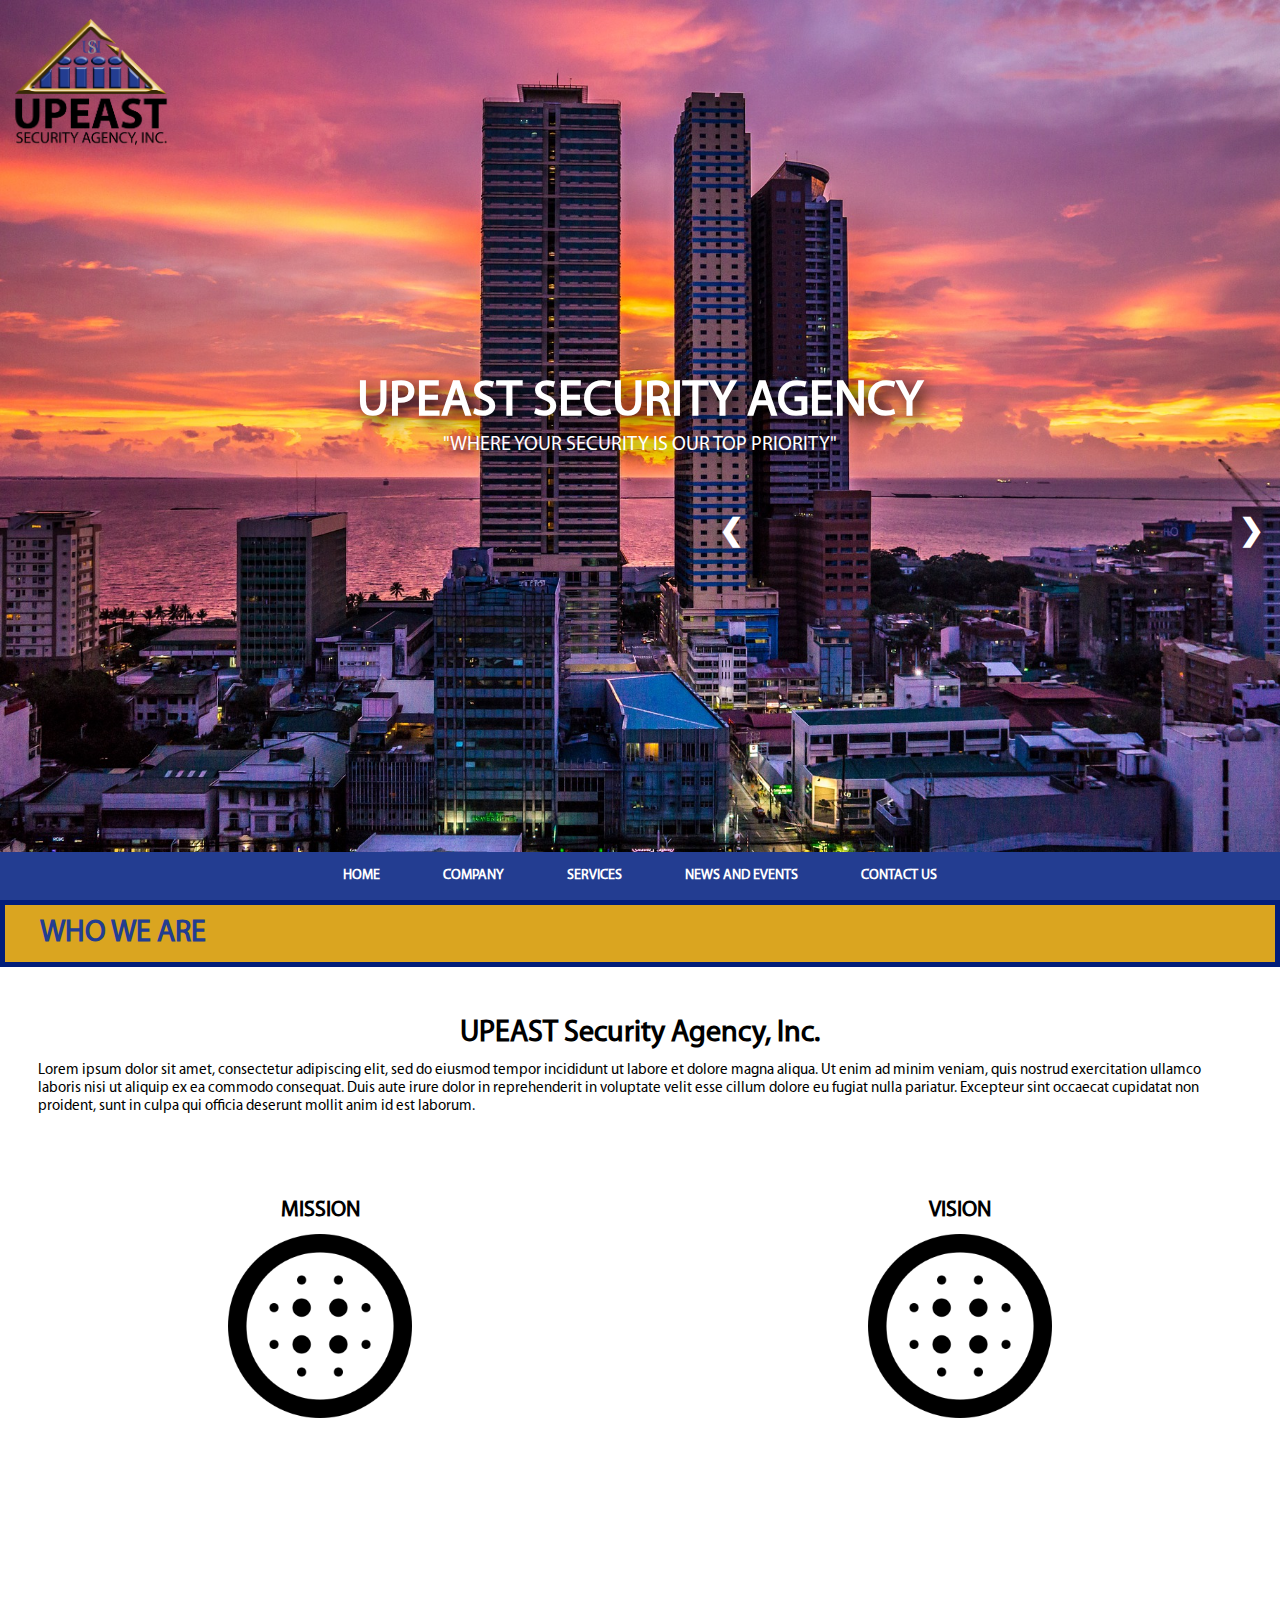
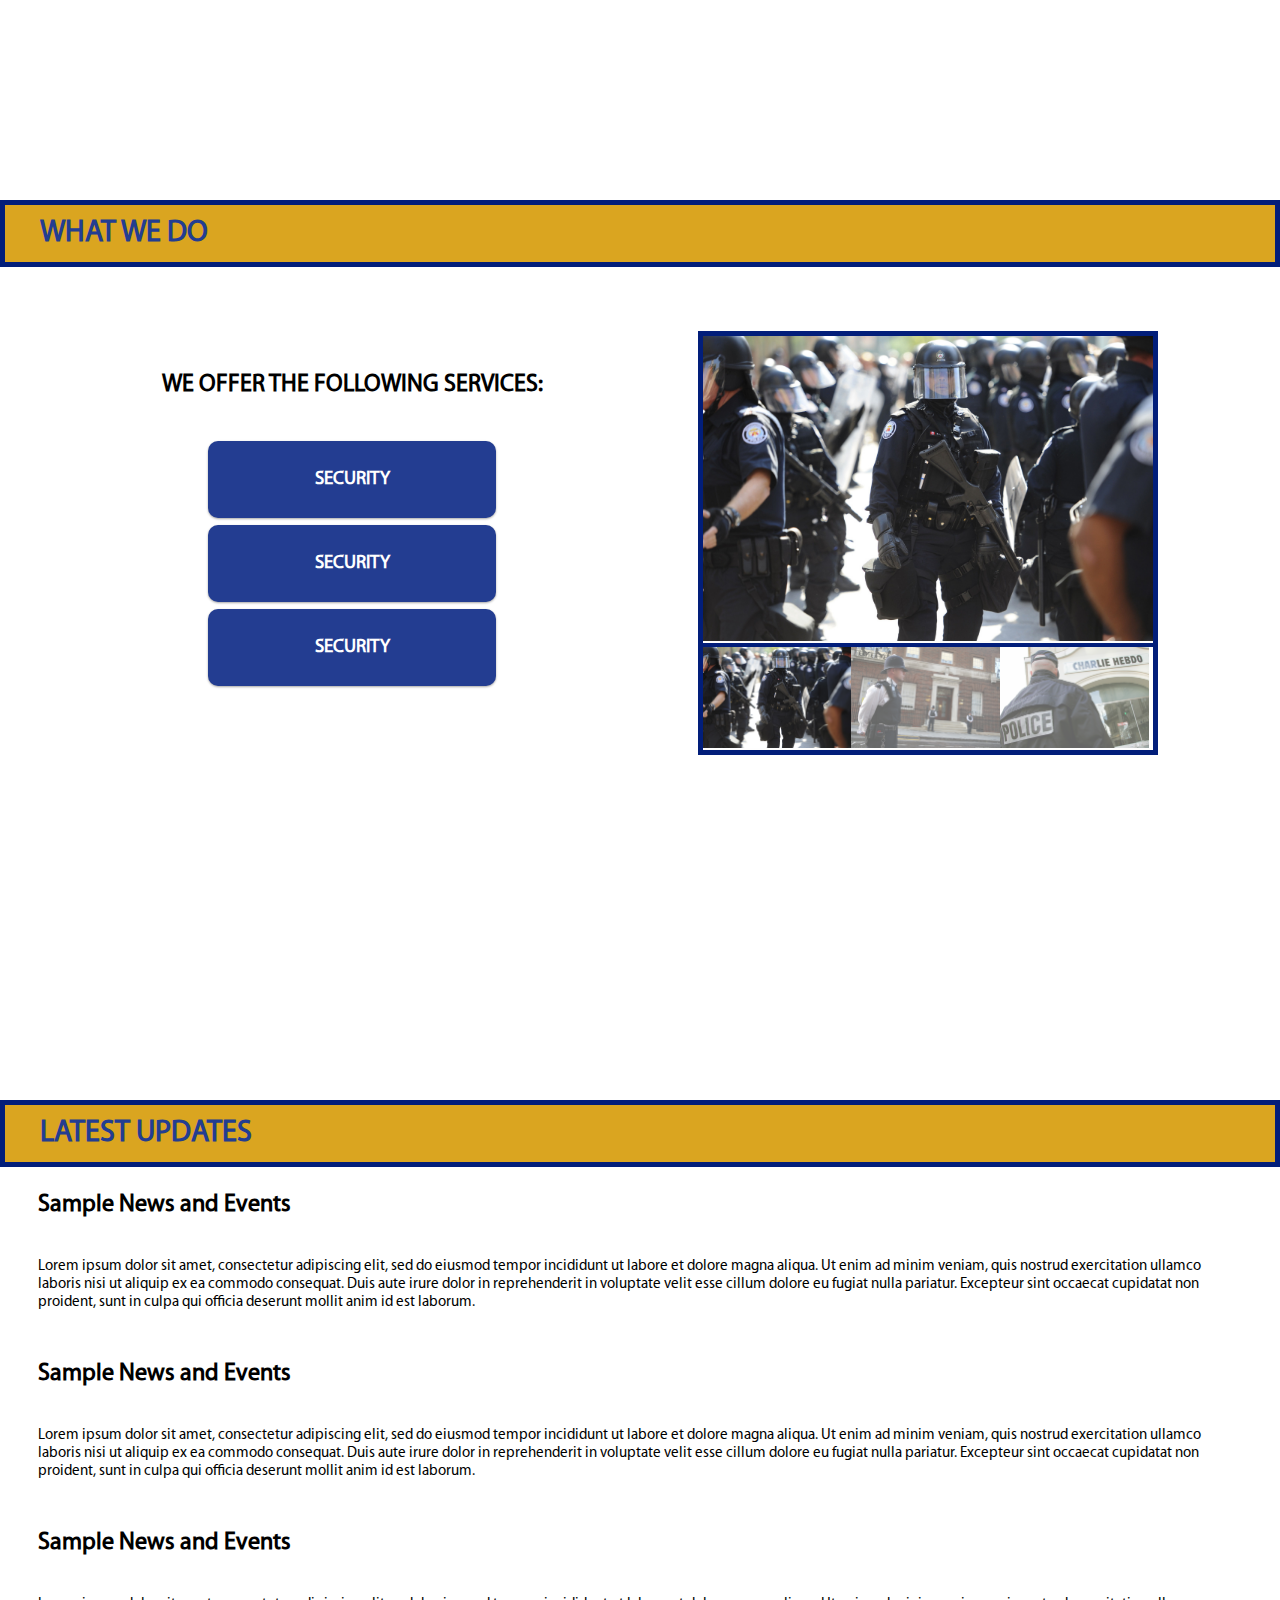
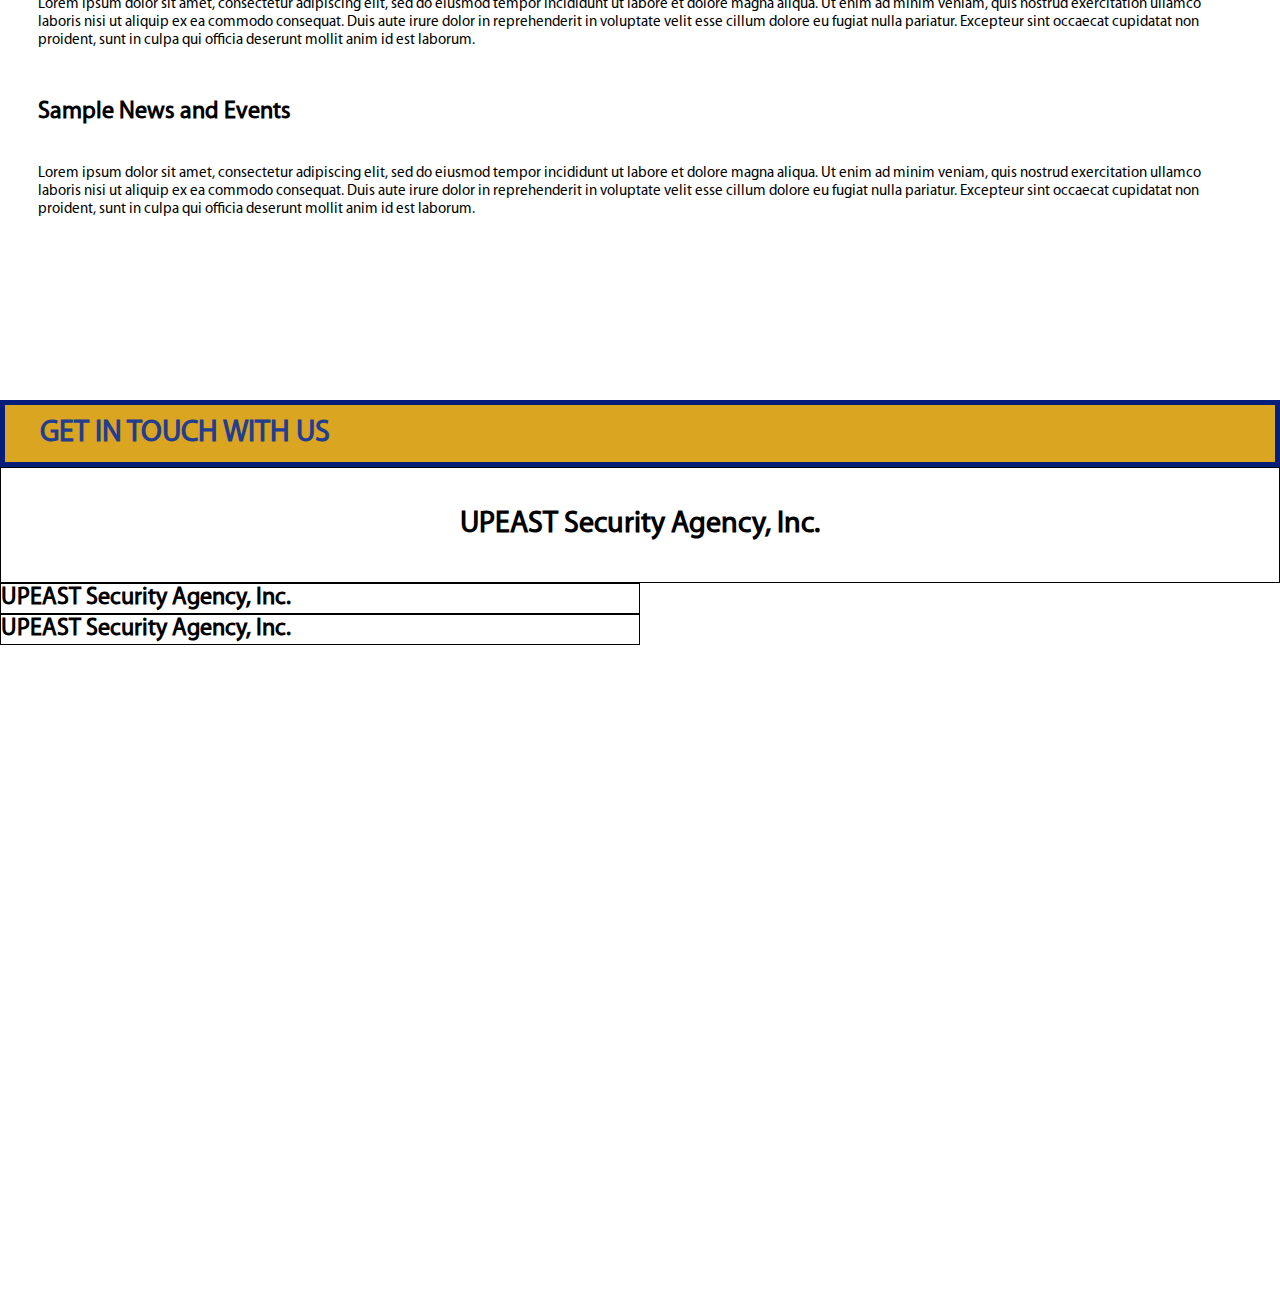
==== index.html @ 03fa0def "Latest" ====
<!DOCTYPE html>

<html>
	<meta charset="utf-8">
	<meta name="viewport" content="width=device-width, initial-scale=1.0">
<head>
	<title>UpEast Website</title>
	<link rel="icon"  type="image/png" href="images/UPEAST/UPEAST LOGO vertical copy2.png" />
  <!-- Header Style CSS -->
	<link rel="stylesheet" type="text/css" href="css/basic.css" />
	<!-- Company Style CSS -->
	<link rel="stylesheet" type="text/css" href="css/company.css" />
	<!-- Services Style CSS -->
	<link rel="stylesheet" type="text/css" href="css/services.css" />
	<!-- News and Events Style CSS -->
	<link rel="stylesheet" type="text/css" href="css/newsandevents.css" />
	<!-- Contact Us Style CSS -->
	<link rel="stylesheet" type="text/css" href="css/contact-us.css" />

	<script src="js/jquery-3.1.1.min.js"></script>


	<!--
	<script src="js/slideshow.js"></script>
	-->
</head>
<body onLoad="showSlides(slideIndex);">
	<!-- Parallax Header -->
	<div id="top-home" class="row parallax-container">
	  <div class="parallax-container" style="background-image: url('images/building_parallax6.jpg')">
			<header class="col-12 header-logo">
				<a><img src="images/UPEAST/UPEAST LOGO vertical copy2.png" /></a>
				<div class="row header-logo">

					<div class="row header-logo">
						<div class="col-12 header-caption">
							<h2>UPEAST Security Agency</h2>
							<p style="text-align">"Where your security is our TOP priority"</p>
						</div>
					</div>
				</div>
			</header>
		</div>
	</div>
	<!-- End of Parallax Header -->

		<!--Bottom Navigation Bar -->
		<nav id="nav_bar" class="bottom-nav">
			<ul class="topnav" id="myTopnav">
				<li><a id="home" class="tablinks"><b>HOME</b></a></li>
				<li><a id="aboutus" class="tablinks"><b>COMPANY</b></a></li>
				<li><a id="services" class="tablinks"><b>SERVICES</b></a></li>
				<li><a id="news_event" class="tablinks"><b>NEWS AND EVENTS</b></a></li>
				<li><a id="contact_us" class="tablinks"><b>CONTACT US</b></a></li>
				<li class="icon">
					<a href="javascript:void(0);" style="font-size:15px;" onclick="myFunction()">☰</a>
				</li>
			</ul>
		</nav>
		<!-- End of bottom Navigation Bar -->

	<div id="our-company" class="row company" >
		<div id="heading-company" class="col-12 heading-company">
			<h1>WHO WE ARE</h1>
		</div>

		<div class="row">
			<div  class="col-12 body-company">
				<h1 id="headerDiv">UPEAST Security Agency, Inc.</h1>
				<p style="text-align: left">
				Lorem ipsum dolor sit amet, consectetur adipiscing elit, sed do eiusmod tempor incididunt ut labore et dolore magna aliqua.
				Ut enim ad minim veniam, quis nostrud exercitation ullamco laboris nisi ut aliquip ex ea commodo consequat.
				Duis aute irure dolor in reprehenderit in voluptate velit esse cillum dolore eu fugiat nulla pariatur.
				Excepteur sint occaecat cupidatat non proident, sunt in culpa qui officia deserunt mollit anim id est laborum.
				</p>
        <br>
			</div>
		</div>

    <div class="row mv">
      <div class="col-6 mission">
        <h1>MISSION</h1>
  			<img id="myBtn" src="images/mv.png" onclick="openMissionModal()"/>
      </div>

      <div class="col-6 vision">
        <h1>VISION</h1>
  			<img id="myBtn" class="mv-hover" src="images/mv.png" onclick="openVisionModal()"/>
      </div>



      <!-- The Mission Modal -->
      <div id="myMissionModal" class="modal">
        <!-- Mission Modal content -->
        <div class="modal-content">
          <div id="modal-header" class="modal-header">
            <span class="close" onclick="closeModal()">&times;</span>
            <h2>Company Mission</h2>
          </div>
          <div class="modal-body" style="padding: 5%;">
            <p>
							Lorem ipsum dolor sit amet, consectetur adipiscing elit, sed do eiusmod tempor incididunt ut labore et dolore magna aliqua.
							Ut enim ad minim veniam, quis nostrud exercitation ullamco laboris nisi ut aliquip ex ea commodo consequat.
							Duis aute irure dolor in reprehenderit in voluptate velit esse cillum dolore eu fugiat nulla pariatur.
							Excepteur sint occaecat cupidatat non proident, sunt in culpa qui officia deserunt mollit anim id est laborum.
						</p>
          </div>
        </div>
      </div>

			<!-- The Vision Modal -->
      <div id="myVisionModal" class="modal">
        <!-- Vision Modal content -->
        <div class="modal-content">
          <div class="modal-header">
            <span class="close" onclick="closeModal()">&times;</span>
            <h2>Company Vision</h2>
          </div>
          <div class="modal-body" style="padding: 5%;">
            <p>
							Lorem ipsum dolor sit amet, consectetur adipiscing elit, sed do eiusmod tempor incididunt ut labore et dolore magna aliqua.
							Ut enim ad minim veniam, quis nostrud exercitation ullamco laboris nisi ut aliquip ex ea commodo consequat.
							Duis aute irure dolor in reprehenderit in voluptate velit esse cillum dolore eu fugiat nulla pariatur.
							Excepteur sint occaecat cupidatat non proident, sunt in culpa qui officia deserunt mollit anim id est laborum.
						</p>
          </div>
        </div>
      </div>
	  </div>
  </div>

	<!-- Start of Services -->
	<div id="our-services" class="row services" >
		<div id="heading-services" class="col-12 heading-services">
			<h1>WHAT WE DO</h1>
		</div>

		<div id="slideshow" class="row body-services">
			<div class="col-6 list-services">
				<h2 id="servicesDiv">WE OFFER THE FOLLOWING SERVICES:</h2>
				<ul>
			    <li><h3>SECURITY</h3></li>
			    <li><h3>SECURITY</h3></li>
			    <li><h3>SECURITY</h3></li>
			  </ul>
			</div>

			<div class="col-6 image-services">
				<div class="mySlides fade">
		      <img src="images/secu_1.jpg" style="width:100%">
		    </div>

				<div class="mySlides fade">
		      <img src="images/secu_2.jpg" style="width:100%">
		    </div>

				<div class="mySlides fade">
		      <img src="images/secu_3.jpg" style="width:100%">
		    </div>

				<a class="prev" onclick="plusSlides(-1)">&#10094;</a>
		    <a class="next" onclick="plusSlides(1)">&#10095;</a>

				<div class="caption-container">
		      <p id="caption"></p>
		    </div>

				<div class="column">
		      <img class="demo cursor" src="images/secu_1.jpg" style="width:100%" onclick="currentSlide(1)">
		    </div>
		    <div class="column">
		      <img class="demo cursor" src="images/secu_2.jpg" style="width:100%" onclick="currentSlide(2)">
		    </div>
		    <div class="column">
		      <img class="demo cursor" src="images/secu_3.jpg" style="width:100%" onclick="currentSlide(3)">
		    </div>
			</div>

		</div>
	</div>
	<!-- End of Services -->

	<!-- News and Events -->
	<div id="news-events" class="row news-events" >
		<div id="heading-news-events" class="col-12 heading-news-events">
			<h1>LATEST UPDATES</h1>
		</div>
		<div class="row news-events-body">
			<div class="col-12 articles">
				<h2 id="neDiv">Sample News and Events</h2>
				<br>
				<br>
				<p>
					Lorem ipsum dolor sit amet, consectetur adipiscing elit, sed do eiusmod tempor incididunt ut labore et dolore magna aliqua.
					Ut enim ad minim veniam, quis nostrud exercitation ullamco laboris nisi ut aliquip ex ea commodo consequat.
					Duis aute irure dolor in reprehenderit in voluptate velit esse cillum dolore eu fugiat nulla pariatur.
					Excepteur sint occaecat cupidatat non proident, sunt in culpa qui officia deserunt mollit anim id est laborum.
				</p>
			</div>
			<br>
			<br>
			<div class="col-12 articles">
				<h2>Sample News and Events</h2>
				<br>
				<br>
				<p>
					Lorem ipsum dolor sit amet, consectetur adipiscing elit, sed do eiusmod tempor incididunt ut labore et dolore magna aliqua.
					Ut enim ad minim veniam, quis nostrud exercitation ullamco laboris nisi ut aliquip ex ea commodo consequat.
					Duis aute irure dolor in reprehenderit in voluptate velit esse cillum dolore eu fugiat nulla pariatur.
					Excepteur sint occaecat cupidatat non proident, sunt in culpa qui officia deserunt mollit anim id est laborum.
				</p>
			</div>
			<br>
			<br>
			<div class="col-12 articles">
				<h2>Sample News and Events</h2>
				<br>
				<br>
				<p>
					Lorem ipsum dolor sit amet, consectetur adipiscing elit, sed do eiusmod tempor incididunt ut labore et dolore magna aliqua.
					Ut enim ad minim veniam, quis nostrud exercitation ullamco laboris nisi ut aliquip ex ea commodo consequat.
					Duis aute irure dolor in reprehenderit in voluptate velit esse cillum dolore eu fugiat nulla pariatur.
					Excepteur sint occaecat cupidatat non proident, sunt in culpa qui officia deserunt mollit anim id est laborum.
				</p>
			</div>
			<br>
			<br>
			<div class="col-12 articles">
				<h2>Sample News and Events</h2>
				<br>
				<br>
				<p>
					Lorem ipsum dolor sit amet, consectetur adipiscing elit, sed do eiusmod tempor incididunt ut labore et dolore magna aliqua.
					Ut enim ad minim veniam, quis nostrud exercitation ullamco laboris nisi ut aliquip ex ea commodo consequat.
					Duis aute irure dolor in reprehenderit in voluptate velit esse cillum dolore eu fugiat nulla pariatur.
					Excepteur sint occaecat cupidatat non proident, sunt in culpa qui officia deserunt mollit anim id est laborum.
				</p>
			</div>
		</div>
	</div>
	<!-- End of News and Events -->

	<!-- Contact Us -->
	<div id="contacts" class="row contacts" >
		<div id="heading-contacts" class="col-12 heading-contacts">
			<h1>GET IN TOUCH WITH US</h1>
		</div>

		<div class="row">
			<div  class="col-12 body-contact">
				<h2>UPEAST Security Agency, Inc.</h2>
			</div>
		</div>

		<div class="row ">
			<div  class="col-6 divisions">
				<h2>UPEAST Security Agency, Inc.</h2>
			</div>

			<div  class="col-6 divisions">
				<h2>UPEAST Security Agency, Inc.</h2>
			</div>
		</div>
	</div>
	<!-- End of Contact Us -->

	<script src="js/scroll.js"></script>
	<!--	<script src="js/animation.js"></script> -->
	<script src="js/mvModal.js"></script>
	<script src="js/slideshow.js"></script>
	<script src="js/basic.js"></script>


</body>

</html>
---- css/basic.css ----
*
{
  box-sizing: border-box;
	padding: 0;
	margin: 0;
}

@font-face{
    font-family: "Myriad";
    src: url('Fonts/MyriadPro-Regular.otf'),
    url('Fonts/MyriadPro-Regular.otf'); /* IE */
}

html
{
	height: 100%;
  font-family: "Myriad";
}

body
{
	height: 100%;
	margin:0;
	background: #eff1f4;
  font-family: "Myriad";
}

p
{
	color: Black;
	font-size: 15px;
}

h1
{
	margin: 10px;
	font-size: 20px;
}

/* Viewports */

.row::after {
    content: "";
    clear: both;
    display: table;
	  width: 100%;
}

[class*="col-"]
{
    float: left;
}

@media only screen and (min-width: 600px) {
    .col-s-1 {width: 8.33%;}
    .col-s-2 {width: 16.66%;}
    .col-s-3 {width: 25%;}
    .col-s-4 {width: 33.33%;}
    .col-s-5 {width: 41.66%;}
    .col-s-6 {width: 50%;}
    .col-s-7 {width: 58.33%;}
    .col-s-8 {width: 66.66%;}
    .col-s-9 {width: 75%;}
    .col-s-10 {width: 83.33%;}
    .col-s-11 {width: 91.66%;}
    .col-s-12 {width: 100%;}
}
@media only screen and (min-width: 768px) {
    .col-1 {width: 8.33%;}
    .col-2 {width: 16.66%;}
    .col-3 {width: 25%;}
    .col-4 {width: 33.33%;}
    .col-5 {width: 41.66%;}
    .col-6 {width: 50%;}
    .col-7 {width: 58.33%;}
    .col-8 {width: 66.66%;}
    .col-9 {width: 75%;}
    .col-10 {width: 83.33%;}
    .col-11 {width: 91.66%;}
    .col-12 {width: 100%;}
}
/* End of Viewports */

/* Header */

.parallax-container {
  width: 100%;
  height: 100%;
  position: relative;
  background-attachment: fixed;
  background-position: center;
  background-repeat: no-repeat;
  background-size: cover;
}

.header-logo {
  width: 100%;
  height: 100%;
}

.header-logo img {
  height: 20%;
  display: block;
  cursor: pointer;
}

.header-caption {
  font-family: "Myriad";
  width: 100%;
  height: 80%;
  padding: 15%;
}

.header-caption h2{
  font-family: "Myriad";
  font-size: 50px;
  color: white;
  width: 100%;
  text-align: center;
  text-transform: uppercase;
  vertical-align: middle;
  text-shadow: 5px 5px 15px black;
}

.header-caption p{
  font-family: "Myriad";
  font-size: 20px;
  color: white;
  text-transform: uppercase;
  width: 100%;
  text-align: center;
  vertical-align: middle;
  text-shadow: 2px 2px 15px black;
}

.bottom-nav {
  position: absolute;
  bottom: 0;
  width: 100%;
  text-align: center;
}

.bottom-fixed {
  z-index: 10;
  position: fixed;
  top: 0;
  width: 100%;
  height: 10%;
  text-align: center;
}
/* Style the list */
ul.topnav {
  list-style-type: none;
  margin: 0;
  padding: 0;
  overflow: hidden;
  background-color: #233d91;
}

ul.topnav-smaller {
  list-style-type: none;
  margin: 0;
  padding: 0;
  overflow: hidden;
  background-color: #233d91;
}

ul.topnav-fixed {
  list-style-type: none;
  margin: 0;
  padding: 0;
  overflow: hidden;
  background-color: #233d91;
}
ul.topnav li {
  float: center;
  display: inline-block;
}

ul.topnav li a {
  display: inline-block;
  text-align: center;
  padding: 15px 30px;
  text-decoration: none;
  transition: 0.3s;
  font-size: 14px;
  color: white;
  cursor: pointer;
}

ul.topnav li a:hover {
  font-size: 24px;
  text-decoration: underline;
}

ul.topnav li.icon {display: none;}

/* End of Header */



/* Mobile Version */
@media screen and (max-width:680px) {
  ul.topnav li:not(:first-child) {display: none;}
  ul.topnav li.icon {
    float: right;
    display: inline-block;
  }

  .bottom-nav {
    top: 0;
  }
}

@media screen and (max-width:680px)
{
  ul.topnav.responsive {position: relative;}
  ul.topnav.responsive li.icon {
    position: absolute;
    right: 0;
    top: 0;
  }
  ul.topnav.responsive li {
    float: none;
    display: inline;
  }
  ul.topnav.responsive li a {
    display: block;
    text-align: left;
  }

  .bottom-nav {
    top: 0;
  }
}
---- css/company.css ----
*
{
  box-sizing: border-box;
	padding: 0;
	margin: 0;
}

@font-face{
    font-family: "Myriad";
    src: url('Fonts/MyriadPro-Regular.otf'),
    url('Fonts/MyriadPro-Regular.otf'); /* IE */
}

html
{
	height: 100%;
  font-family: "Myriad";
}

body
{
	height: 100%;
	margin:0;
	background: #eff1f4;
  font-family: "Myriad";
}

p
{
	color: Black;
	font-size: 15px;
}

h1
{
	margin: 10px;
	font-size: 20px;
}

/* Our Company */
.company {
  height: 100%;
  width: 100%;
  background-color: white;
}

/* Heading Company */
.heading-company {
  z-index: -100;
  background-color: #daa520;
  color: #233d91;
  width: 100%;
  border: 5px solid #021e7a;
}

.heading-company-fixed{
  background-color: #daa520;
  width: 100%;
  color: #233d91;
  margin-top: 3.4%;
  height: auto;
}

.heading-company h1{
  text-align: left;
  font-family: "Myriad";
  font-size: 30px;
  padding-left: 2%;
}

/* End of Heading Company */

/* Body Company */

.body-company h1{
  font-size: 30px;
  text-align: center;
  font-family: "Myriad";
}

.body-company {
  padding: 3%;
  height: 100%;
  clear:both;
}

/* End of Body Company */

/* Mission and Vision */
.mv {
  width: 100%;
  height: auto;
  clear:both;
}

.mv h1{
  text-align: center;
  font-family: "Myriad";
  font-size: 22px;
}

.mission {
  z-index: 100;
  height: 100%;
  padding: 1%;
}

.vision {
  height: 100%;
  padding: 1%;
}

.mission img {
  display: block;
  margin: auto;
  max-width: 30%;
  height:auto;
}

.vision img {
  display: block;
  margin: auto;
  max-width: 30%;
  height:auto;
}

.vision img:hover {
  max-width: 40%;
  cursor: pointer;
}

.mission img:hover {
  max-width: 40%;
  cursor: pointer;
}

/* Mission and Vision Modal */

/* The Modal (background) */
.modal {
    display: none; /* Hidden by default */
    position: fixed; /* Stay in place */
    z-index: 1; /* Sit on top */
    padding-top: 100px; /* Location of the box */
    left: 0;
    top: 0;
    width: 100%; /* Full width */
    height: 100%; /* Full height */
    overflow: auto; /* Enable scroll if needed */
    background-color: rgb(0,0,0); /* Fallback color */
    background-color: rgba(0,0,0,0.4); /* Black w/ opacity */
}

.modal-header {
  background-color: #233d91;
  color: white;
  padding: 2%;
  border-top-right-radius: 20px;
  border-top-left-radius: 20px;
}

/* Modal Content */
.modal-content {
    border-radius: 20px;
    position: relative;
    background-color: #fefefe;
    margin: auto;
    padding: 0;
    border: 1px solid #888;
    width: 80%;
    box-shadow: 0 4px 8px 0 rgba(0,0,0,0.2),0 6px 20px 0 rgba(0,0,0,0.19);
    -webkit-animation-name: animatetop;
    -webkit-animation-duration: 0.4s;
    animation-name: animatetop;
    animation-duration: 0.4s
}

/* Add Animation */
@-webkit-keyframes animatetop {
    from {top:-300px; opacity:0}
    to {top:0; opacity:1}
}

@keyframes animatetop {
    from {top:-300px; opacity:0}
    to {top:0; opacity:1}
}

/* The Close Button */
.close {
    color: white;
    float: right;
    font-size: 28px;
    font-weight: bold;
}

.close:hover,
.close:focus {
    color: #000;
    text-decoration: none;
    cursor: pointer;
}

/* End of Mission and Vision */
/* End of Company */
/* Mobile Version */
@media screen and (max-width:680px) {
  .heading-company h1
  {
    text-align: center;
  }
}

@media screen and (max-width:680px)
{
  .heading-company h1
  {
    text-align: center;
  }
}
---- css/services.css ----
*
{
  box-sizing: border-box;
	padding: 0;
	margin: 0;
}

@font-face{
    font-family: "Myriad";
    src: url('Fonts/MyriadPro-Regular.otf'),
    url('Fonts/MyriadPro-Regular.otf'); /* IE */
}

html
{
	height: 100%;
  font-family: "Myriad";
}

body
{
	height: 100%;
	margin:0;
	background: #eff1f4;
  font-family: "Myriad";
}

p
{
	color: Black;
	font-size: 15px;
}

h1
{
	margin: 10px;
	font-size: 20px;
}

/* Viewports */

.row::after {
    content: "";
    clear: both;
    display: table;
	  width: 100%;
}

[class*="col-"]
{
    float: left;
}

@media only screen and (min-width: 600px) {
    .col-s-1 {width: 8.33%;}
    .col-s-2 {width: 16.66%;}
    .col-s-3 {width: 25%;}
    .col-s-4 {width: 33.33%;}
    .col-s-5 {width: 41.66%;}
    .col-s-6 {width: 50%;}
    .col-s-7 {width: 58.33%;}
    .col-s-8 {width: 66.66%;}
    .col-s-9 {width: 75%;}
    .col-s-10 {width: 83.33%;}
    .col-s-11 {width: 91.66%;}
    .col-s-12 {width: 100%;}
}
@media only screen and (min-width: 768px) {
    .col-1 {width: 8.33%;}
    .col-2 {width: 16.66%;}
    .col-3 {width: 25%;}
    .col-4 {width: 33.33%;}
    .col-5 {width: 41.66%;}
    .col-6 {width: 50%;}
    .col-7 {width: 58.33%;}
    .col-8 {width: 66.66%;}
    .col-9 {width: 75%;}
    .col-10 {width: 83.33%;}
    .col-11 {width: 91.66%;}
    .col-12 {width: 100%;}
}
/* End of Viewports */

.column {
  float: left;
  width: 33%;
}

.row > .column {
  padding: 0 8px;
}
/* Services */

.services {
  background-color: white;
  height: 100%;
  width: 100%;
}

/* Heading Services */
.heading-services {
  z-index: -100;
  background-color: #daa520;
  color: #233d91;
  width: 100%;
  height: auto;
  border: 5px solid #021e7a;
}

.heading-services-fixed{
  background-color: #daa520;
  width: 100%;
  color: #233d91;
  margin-top: 3.4%;
  height: auto;
}

.heading-services h1{
  text-align: left;
  font-family: "Myriad";
  font-size: 30px;
  padding-left: 2%;
}

/* End of Heading Services */

/* Services Body */
.body-services {
  padding: 5%;
  display: block;
  z-index: 1;
  width: 100%;
  height: 100%;
  clear:both;
}

.list-services h2, .list-services h3 {
  text-align: center;
  padding: 7%;
}

.list-services ul {
    list-style-type: none;
    margin: 0 25%;
    padding: 0;
}
.list-services li {
    border-radius: 10px;
    padding: 8px;
    margin-bottom: 7px;
    background-color: #233d91;
    color: #ffffff;
    box-shadow: 0 1px 3px rgba(0,0,0,0.12), 0 1px 2px rgba(0,0,0,0.24);
}
.list-services li:hover {
    background-color: #daa520;
    color: black;
    cursor: pointer;
}

.image-services {
  border: 5px solid #021e7a;
  margin: 0 5%;
  background-color: #fefefe;
  padding: 0;
  min-width: 40%;
  max-width: 40%;
}

.mySlides {
  background-color: transparent;
  display:none;
}

.cursor {
  cursor: pointer
}

/* Next & previous buttons */
.prev,
.next {
  cursor: pointer;
  position: absolute;
  top: 0;
  width: auto;
  height: 100%;
  padding: 16px;
  padding-top: 40%;
  color: white;
  font-weight: bold;
  font-size: 30px;
  transition: 0.6s ease;
  border-radius: 0 3px 3px 0;
  user-select: none;
  -webkit-user-select: none;
}

/* Position the "next button" to the right */
.next {
  right: 0;
  border-radius: 3px 0 0 3px;
}

/* On hover, add a black background color with a little bit see-through */
.prev:hover,
.next:hover {
  background-color: #daa520;
}

.image-services img {
  margin-bottom: -4px;
}

.caption-container {
  text-align: center;
  background-color: #021e7a;
  padding: 2px 16px;
  color: white;
}

.demo {
  opacity: 0.6;
}

.active,
.demo:hover {
  opacity: 1;
}

/* Fading animation */
.fade {
  -webkit-animation-name: fade;
  -webkit-animation-duration: 1.5s;
  animation-name: fade;
  animation-duration: 1.5s;
}

@-webkit-keyframes fade {
  from {opacity: .4}
  to {opacity: 1}
}

@keyframes fade {
  from {opacity: .4}
  to {opacity: 1}
}

/* End of Services Body */

/* End of Services */

/* Mobile Version */
@media screen and (max-width:680px) {
  .heading-company h1
  {
    text-align: center;
  }
}

@media screen and (max-width:680px)
{
  .heading-company h1
  {
    text-align: center;
  }
}
---- css/newsandevents.css ----
*
{
  box-sizing: border-box;
	padding: 0;
	margin: 0;
}

@font-face{
    font-family: "Myriad";
    src: url('Fonts/MyriadPro-Regular.otf'),
    url('Fonts/MyriadPro-Regular.otf'); /* IE */
}

html
{
	height: 100%;
  font-family: "Myriad";
}

body
{
	height: 100%;
	margin:0;
	background: #eff1f4;
  font-family: "Myriad";
}

p
{
	color: Black;
	font-size: 15px;
}

h1
{
	margin: 10px;
	font-size: 20px;
}

/* Viewports */

.row::after {
    content: "";
    clear: both;
    display: table;
	  width: 100%;
}

[class*="col-"]
{
  float: left;
}

@media only screen and (min-width: 600px) {
    .col-s-1 {width: 8.33%;}
    .col-s-2 {width: 16.66%;}
    .col-s-3 {width: 25%;}
    .col-s-4 {width: 33.33%;}
    .col-s-5 {width: 41.66%;}
    .col-s-6 {width: 50%;}
    .col-s-7 {width: 58.33%;}
    .col-s-8 {width: 66.66%;}
    .col-s-9 {width: 75%;}
    .col-s-10 {width: 83.33%;}
    .col-s-11 {width: 91.66%;}
    .col-s-12 {width: 100%;}
}
@media only screen and (min-width: 768px) {
    .col-1 {width: 8.33%;}
    .col-2 {width: 16.66%;}
    .col-3 {width: 25%;}
    .col-4 {width: 33.33%;}
    .col-5 {width: 41.66%;}
    .col-6 {width: 50%;}
    .col-7 {width: 58.33%;}
    .col-8 {width: 66.66%;}
    .col-9 {width: 75%;}
    .col-10 {width: 83.33%;}
    .col-11 {width: 91.66%;}
    .col-12 {width: 100%;}
}
/* End of Viewports */

/* News and Events body */
.news-events {
  height: 100%;
  width: 100%;
  background-color: white;
}

/* Heading Services */
.heading-news-events {
  z-index: -100;
  background-color: #daa520;
  color: #233d91;
  width: 100%;
  height: auto;
  border: 5px solid #021e7a;
}

.heading-news-events-fixed{
  background-color: #daa520;
  width: 100%;
  color: #233d91;
  margin-top: 3.4%;
}

.heading-news-events h1{
  text-align: left;
  font-family: "Myriad";
  font-size: 30px;
  padding-left: 2%;
}

.news-events-body {
  width: 100%;
  clear:both;
  padding: 0 3%;
  background-color: white;
}

.news-events-body h2{
  text-align: left;
}

.articles {
  margin: 2% 0;
}
---- css/contact-us.css ----
*
{
  box-sizing: border-box;
	padding: 0;
	margin: 0;
}

@font-face{
    font-family: "Myriad";
    src: url('Fonts/MyriadPro-Regular.otf'),
    url('Fonts/MyriadPro-Regular.otf'); /* IE */
}

html
{
	height: 100%;
  font-family: "Myriad";
}

body
{
	height: 100%;
	margin:0;
	background: #eff1f4;
  font-family: "Myriad";
}

p
{
	color: Black;
	font-size: 15px;
}

h1
{
	font-size: 20px;
}

/* Viewports */

.row::after {
    content: "";
    clear: both;
    display: table;
	  width: 100%;
}

[class*="col-"]
{
    float: left;
}

@media only screen and (min-width: 600px) {
    .col-s-1 {width: 8.33%;}
    .col-s-2 {width: 16.66%;}
    .col-s-3 {width: 25%;}
    .col-s-4 {width: 33.33%;}
    .col-s-5 {width: 41.66%;}
    .col-s-6 {width: 50%;}
    .col-s-7 {width: 58.33%;}
    .col-s-8 {width: 66.66%;}
    .col-s-9 {width: 75%;}
    .col-s-10 {width: 83.33%;}
    .col-s-11 {width: 91.66%;}
    .col-s-12 {width: 100%;}
}
@media only screen and (min-width: 768px) {
    .col-1 {width: 8.33%;}
    .col-2 {width: 16.66%;}
    .col-3 {width: 25%;}
    .col-4 {width: 33.33%;}
    .col-5 {width: 41.66%;}
    .col-6 {width: 50%;}
    .col-7 {width: 58.33%;}
    .col-8 {width: 66.66%;}
    .col-9 {width: 75%;}
    .col-10 {width: 83.33%;}
    .col-11 {width: 91.66%;}
    .col-12 {width: 100%;}
}
/* End of Viewports */

/* Contacts */
.contacts {
  height: 100%;
  width: 100%;
  background-color: white;
  clear:both;
}

/* Heading Contacts */
.heading-contacts {
  z-index: -100;
  background-color: #daa520;
  color: #233d91;
  width: 100%;
  border: 5px solid #021e7a;
}

.heading-contacts-fixed {
  background-color: #daa520;
  color: #233d91;
  width: 100%;
  margin-top: 3.4%;
}

.heading-contacts h1{
  text-align: left;
  font-family: "Myriad";
  font-size: 30px;
  padding-left: 2%;
}

.body-contact h2{
  background-color: white;
  font-size: 30px;
  text-align: center;
  font-family: "Myriad";
}

.body-contact {
  background-color: white;
  border: 1px solid black;
  padding: 3%;
  height: 100%;
  clear:both;
}

.divisions {
  display: inline-block;
  background-color: white;
  border: 1px solid black;
  clear:both;
}
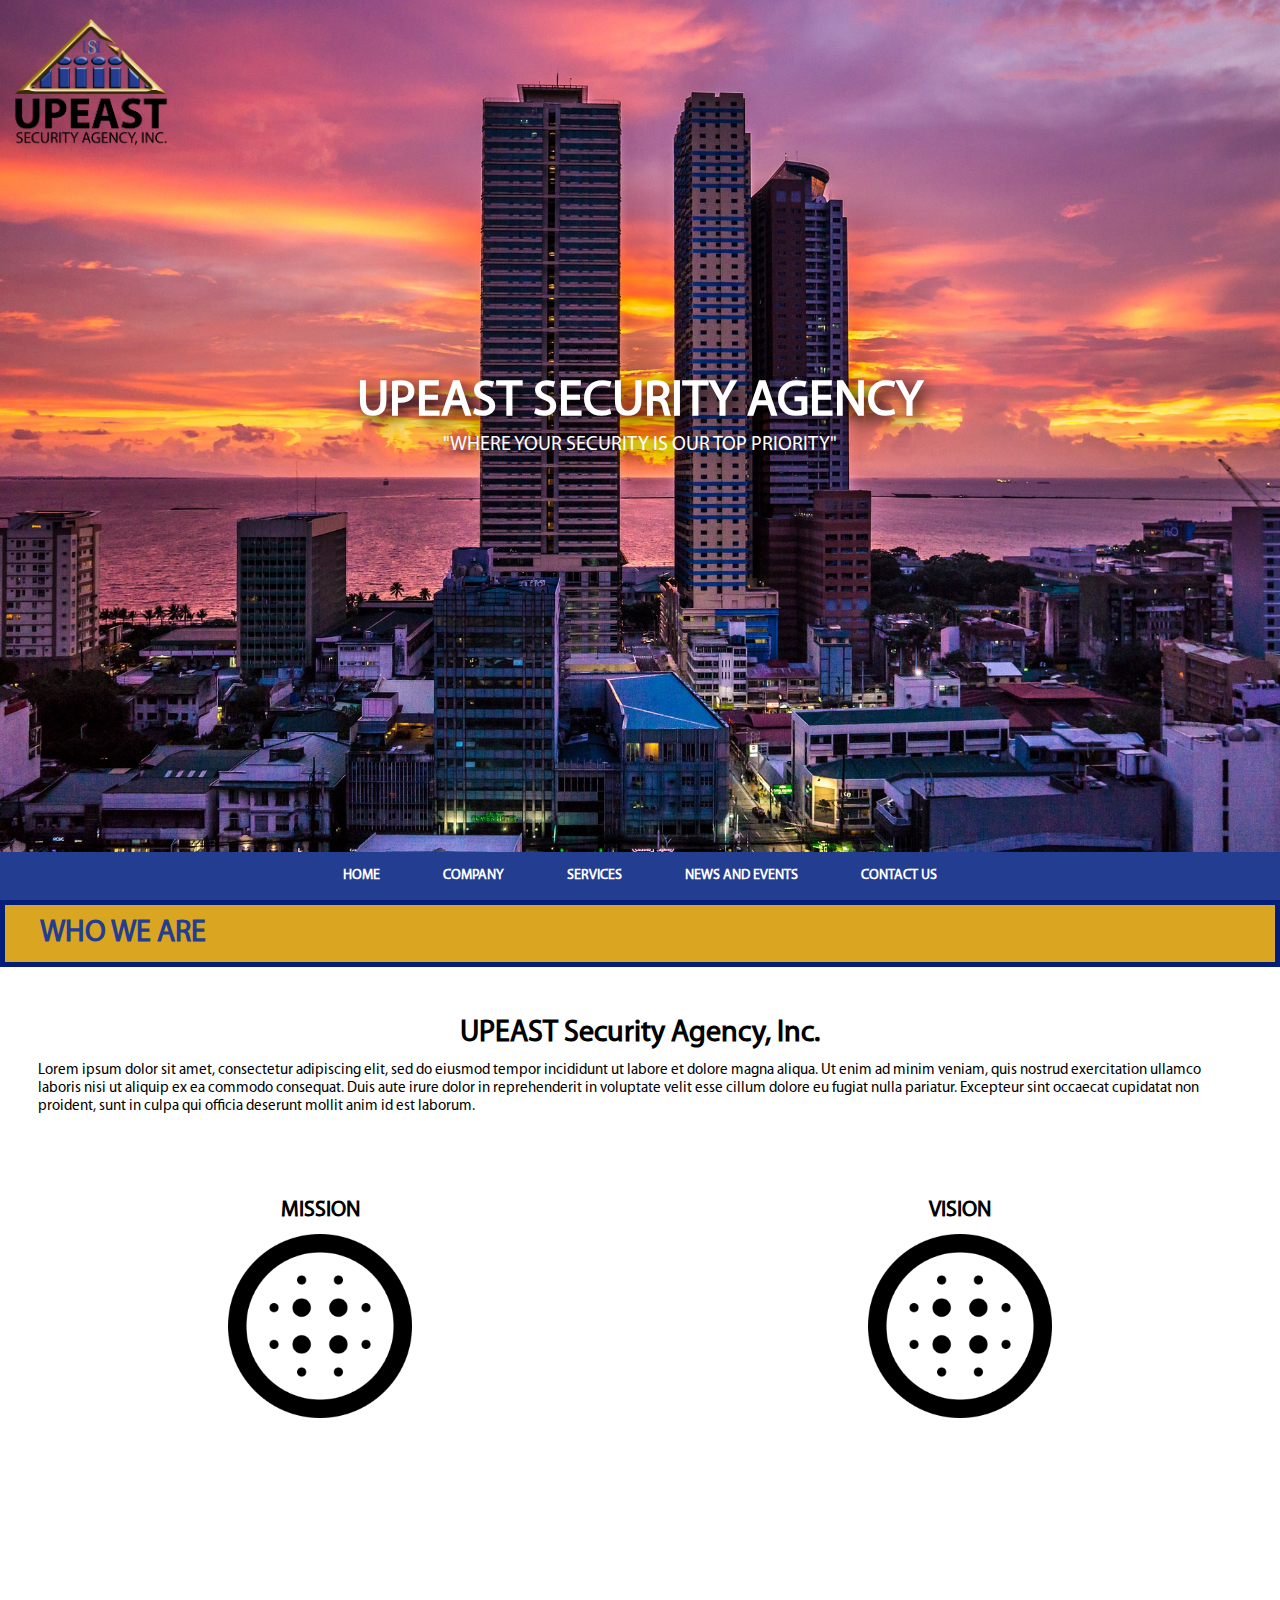
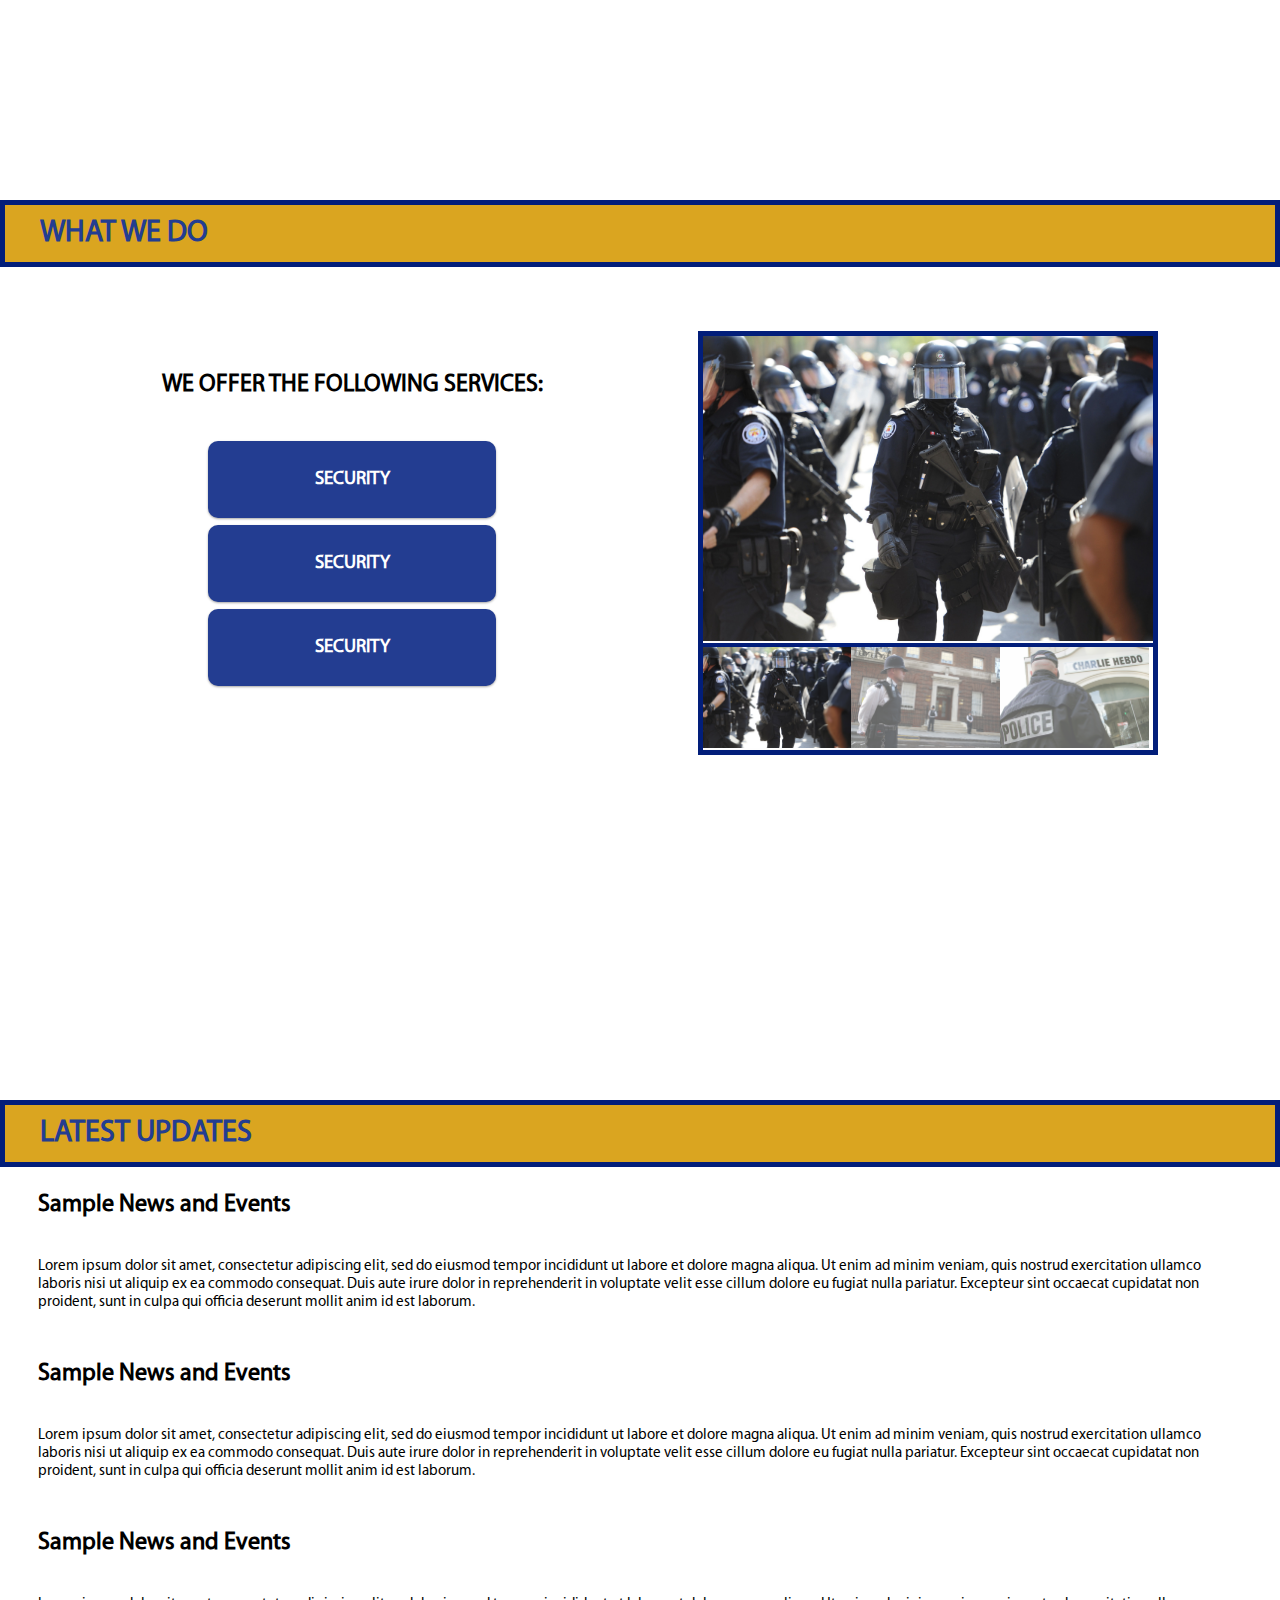
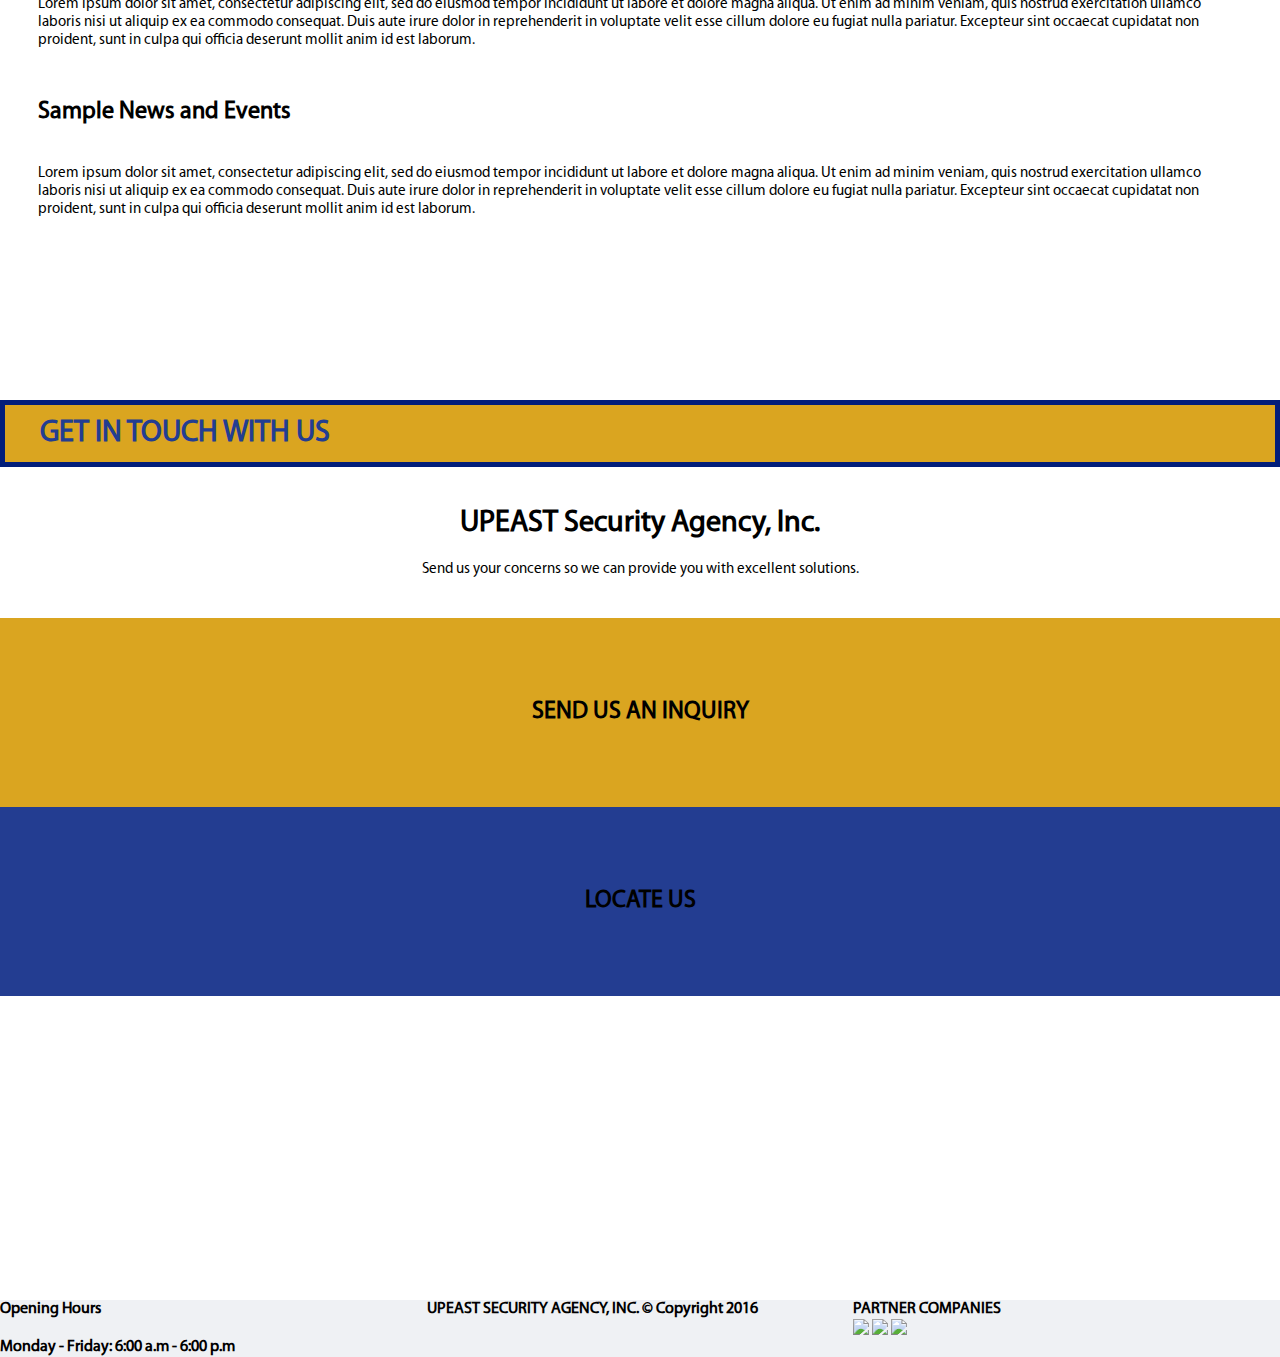
==== commit 775c927d: "Latest" ====
--- a/index.html
+++ b/index.html
@@ -4,7 +4,7 @@
 	<meta charset="utf-8">
 	<meta name="viewport" content="width=device-width, initial-scale=1.0">
 <head>
-	<title>UpEast Website</title>
+	<title>UpEast Security Agency</title>
 	<link rel="icon"  type="image/png" href="images/UPEAST/UPEAST LOGO vertical copy2.png" />
   <!-- Header Style CSS -->
 	<link rel="stylesheet" type="text/css" href="css/basic.css" />
@@ -16,6 +16,8 @@
 	<link rel="stylesheet" type="text/css" href="css/newsandevents.css" />
 	<!-- Contact Us Style CSS -->
 	<link rel="stylesheet" type="text/css" href="css/contact-us.css" />
+	<!-- Footer Style CSS -->
+	<link rel="stylesheet" type="text/css" href="css/footer.css" />
 
 	<script src="js/jquery-3.1.1.min.js"></script>
 
@@ -29,7 +31,7 @@
 	<div id="top-home" class="row parallax-container">
 	  <div class="parallax-container" style="background-image: url('images/building_parallax6.jpg')">
 			<header class="col-12 header-logo">
-				<a><img src="images/UPEAST/UPEAST LOGO vertical copy2.png" /></a>
+				<a href="http://www.upeast.com/"><img src="images/UPEAST/UPEAST LOGO vertical copy2.png" /></a>
 				<div class="row header-logo">
 
 					<div class="row header-logo">
@@ -68,6 +70,10 @@
 			<div  class="col-12 body-company">
 				<h1 id="headerDiv">UPEAST Security Agency, Inc.</h1>
 				<p style="text-align: left">
+					<?php
+						include 'php/database.php';
+						echo "COMMON";
+					?>
 				Lorem ipsum dolor sit amet, consectetur adipiscing elit, sed do eiusmod tempor incididunt ut labore et dolore magna aliqua.
 				Ut enim ad minim veniam, quis nostrud exercitation ullamco laboris nisi ut aliquip ex ea commodo consequat.
 				Duis aute irure dolor in reprehenderit in voluptate velit esse cillum dolore eu fugiat nulla pariatur.
@@ -158,10 +164,10 @@
 				<div class="mySlides fade">
 		      <img src="images/secu_3.jpg" style="width:100%">
 		    </div>
-
+				<!--
 				<a class="prev" onclick="plusSlides(-1)">&#10094;</a>
 		    <a class="next" onclick="plusSlides(1)">&#10095;</a>
-
+				-->
 				<div class="caption-container">
 		      <p id="caption"></p>
 		    </div>
@@ -250,27 +256,100 @@
 		<div class="row">
 			<div  class="col-12 body-contact">
 				<h2>UPEAST Security Agency, Inc.</h2>
-			</div>
-		</div>
-
-		<div class="row ">
-			<div  class="col-6 divisions">
-				<h2>UPEAST Security Agency, Inc.</h2>
-			</div>
-
-			<div  class="col-6 divisions">
-				<h2>UPEAST Security Agency, Inc.</h2>
+				<br>
+				<p>Send us your concerns so we can provide you with excellent solutions.</p>
+			</div>
+		</div>
+
+		<div class="row contact-body-container">
+			<div  class="col-12 contact-container">
+					<div class="container-head">
+						<h2 onclick="openContainer1()">SEND US AN INQUIRY</h2>
+					</div>
+					<div class="container-bodies">
+						<h2 onclick="openContainer2()">LOCATE US</h2>
+					</div>
+			</div>
+		</div>
+
+		<!-- The 1st Container Modal -->
+		<div id="first-container-modal" class="modal-container">
+			<div class="modal-content-container">
+				<div id="modal-header" class="modal-header-container">
+					<span class="container-close" onclick="closeContainers()">&times;</span>
+					<h2>Contact Form</h2>
+				</div>
+				<div class="modal-body-container">
+					<form action="">
+						<label>
+							<b>Name</b>
+							<input type="text" name="firstname" required>
+						</label>
+						<label>
+							<b>E-mail</b>
+							<input type="email" name="email" required>
+						</label>
+						<label>
+							<b>Message</b>
+							<br>
+							<textarea rows="10" cols="40" required></textarea>
+						</label>
+						<input type="submit">
+					</form>
+				</div>
+			</div>
+		</div>
+
+		<!-- The 2nd Container Modal -->
+		<div id="second-container-modal" class="modal-container">
+			<div class="modal-content-container">
+				<div id="modal-header" class="modal-header-container">
+					<span class="container-close" onclick="closeContainers()">&times;</span>
+					<h2>LOCATION AND CONTACTS</h2>
+				</div>
+				<div class="modal-body-container">
+					<h2>LOCATION: </h2>
+					<br>
+					<p>Lorem ipsum dolor sit amet</p>
+					<br>
+					<h2>CONTACTS:</h2>
+					<br>
+					<p>123-456-789</p>
+				</div>
 			</div>
 		</div>
 	</div>
 	<!-- End of Contact Us -->
+
+	<!-- Footer -->
+	<div class="row footer">
+		<div class="col-4 footer-body">
+			<b>Opening Hours</b>
+			<br>
+			<br>
+			<b>Monday - Friday: 6:00 a.m - 6:00 p.m</b>
+		</div>
+
+		<div class="col-4 footer-body-middle">
+			<b>UPEAST SECURITY AGENCY, INC. © Copyright 2016</b>
+		</div>
+
+		<div class="col-4 footer-body">
+			<b>PARTNER COMPANIES</b>
+			<br>
+			<a href="http://www.xde247.com.ph/"><img src="images/XIMEX LOGO-WHITE ON ORANGE-lowres.jpg"></a>
+			<a><img src="images/XANTARA DEV - lowres.jpg"></a>
+			<a href="http://budgetbotika.com/"><img src="images/budgetbotika_logo 400x400px copy.jpg"></a>
+		</div>
+	</div>
+	<!-- End of Footer -->
 
 	<script src="js/scroll.js"></script>
 	<!--	<script src="js/animation.js"></script> -->
 	<script src="js/mvModal.js"></script>
 	<script src="js/slideshow.js"></script>
 	<script src="js/basic.js"></script>
-
+	<script src="js/contactusModal.js"></script>
 
 </body>
 
--- a/css/basic.css
+++ b/css/basic.css
@@ -50,6 +50,19 @@
 {
     float: left;
 }
+
+.col-1 {width: 8.33%;}
+.col-2 {width: 16.66%;}
+.col-3 {width: 25%;}
+.col-4 {width: 33.33%;}
+.col-5 {width: 41.66%;}
+.col-6 {width: 50%;}
+.col-7 {width: 58.33%;}
+.col-8 {width: 66.66%;}
+.col-9 {width: 75%;}
+.col-10 {width: 83.33%;}
+.col-11 {width: 91.66%;}
+.col-12 {width: 100%;}
 
 @media only screen and (min-width: 600px) {
     .col-s-1 {width: 8.33%;}
@@ -206,10 +219,6 @@
     float: right;
     display: inline-block;
   }
-
-  .bottom-nav {
-    top: 0;
-  }
 }
 
 @media screen and (max-width:680px)
@@ -218,7 +227,6 @@
   ul.topnav.responsive li.icon {
     position: absolute;
     right: 0;
-    top: 0;
   }
   ul.topnav.responsive li {
     float: none;
@@ -228,8 +236,4 @@
     display: block;
     text-align: left;
   }
-
-  .bottom-nav {
-    top: 0;
-  }
-}
+}
--- a/css/services.css
+++ b/css/services.css
@@ -201,6 +201,11 @@
   border-radius: 3px 0 0 3px;
 }
 
+.prev {
+  left: 0;
+  border-radius: 3px 0 0 3px;
+}
+
 /* On hover, add a black background color with a little bit see-through */
 .prev:hover,
 .next:hover {
--- a/css/contact-us.css
+++ b/css/contact-us.css
@@ -118,17 +118,149 @@
   font-family: "Myriad";
 }
 
+.body-contact p{
+  background-color: white;
+  font-size: 15px;
+  text-align: center;
+  font-family: "Myriad";
+}
+
 .body-contact {
   background-color: white;
-  border: 1px solid black;
   padding: 3%;
   height: 100%;
   clear:both;
 }
 
-.divisions {
+.contact-body-container {
+  height: 60%;
+  text-align: center;
+}
+
+.container-head {
+  padding: 6.25%;
+  background-color: #daa520;
+  height: 100%;
+}
+
+.container-head h2:hover {
+  font-size: 40px;
+  cursor: pointer;
+}
+
+.container-bodies {
+  padding: 6.25%;
+  background-color: #233d91;
+  height: 30%;
+}
+
+.container-bodies h2:hover {
+  font-size: 40px;
+  cursor: pointer;
+}
+
+/* The Modal (background) */
+.modal-container {
+    display: none; /* Hidden by default */
+    position: fixed; /* Stay in place */
+    z-index: 1000; /* Sit on top */
+    padding-top: 100px; /* Location of the box */
+    left: 0;
+    top: 0;
+    width: 100%; /* Full width */
+    height: 100%; /* Full height */
+    overflow: auto; /* Enable scroll if needed */
+    background-color: rgb(0,0,0); /* Fallback color */
+    background-color: rgba(0,0,0,0.4); /* Black w/ opacity */
+}
+
+.modal-header-container {
+  background-color: #233d91;
+  color: white;
+  padding: 2%;
+  border-top-right-radius: 20px;
+  border-top-left-radius: 20px;
+}
+
+/* Modal Content */
+.modal-content-container {
+    border-radius: 20px;
+    position: relative;
+    background-color: #fefefe;
+    margin: auto;
+    padding: 0;
+    border: 1px solid #888;
+    width: 80%;
+    box-shadow: 0 4px 8px 0 rgba(0,0,0,0.2),0 6px 20px 0 rgba(0,0,0,0.19);
+    -webkit-animation-name: animatewidth;
+    -webkit-animation-duration: 0.5s;
+    animation-timing-function: ease;
+    animation-name: animatewidth;
+    animation-duration: 0.5s
+}
+
+.modal-body-container {
+  width: 100%;
+  padding: 2%;
+}
+/* Add Animation */
+@-webkit-keyframes animatewidth {
+    from { width: 0; opacity:0}
+    to {width: 80%; opacity:1}
+}
+
+@keyframes animatewidth {
+  from {width: 0%; opacity:0}
+  to {width: 80%; opacity:1}
+}
+
+/* The Close Button */
+.container-close {
+    color: white;
+    float: right;
+    font-size: 28px;
+    font-weight: bold;
+}
+
+.container-close:hover,
+.container-close:focus {
+    color: #000;
+    text-decoration: none;
+    cursor: pointer;
+}
+
+input[type=text], input[type=email] {
+  width: 100%;
+  padding: 12px 20px;
+  margin: 8px 0;
   display: inline-block;
-  background-color: white;
-  border: 1px solid black;
-  clear:both;
-}
+  border: 1px solid #ccc;
+  border-radius: 4px;
+  box-sizing: border-box;
+}
+
+input[type=text]:focus, input[type=email]:focus, textarea:focus{
+    border: 3px solid #233d91;
+}
+
+textarea {
+  width: 100%;
+  border-radius: 4px;
+  padding: 12px 20px;
+  margin: 8px 0;
+}
+
+input[type=submit] {
+    width: 100%;
+    background-color: #233d91;
+    color: white;
+    padding: 14px 20px;
+    margin: 8px 0;
+    border: none;
+    border-radius: 4px;
+    cursor: pointer;
+}
+
+input[type=submit]:hover {
+    background-color: #daa520;
+}
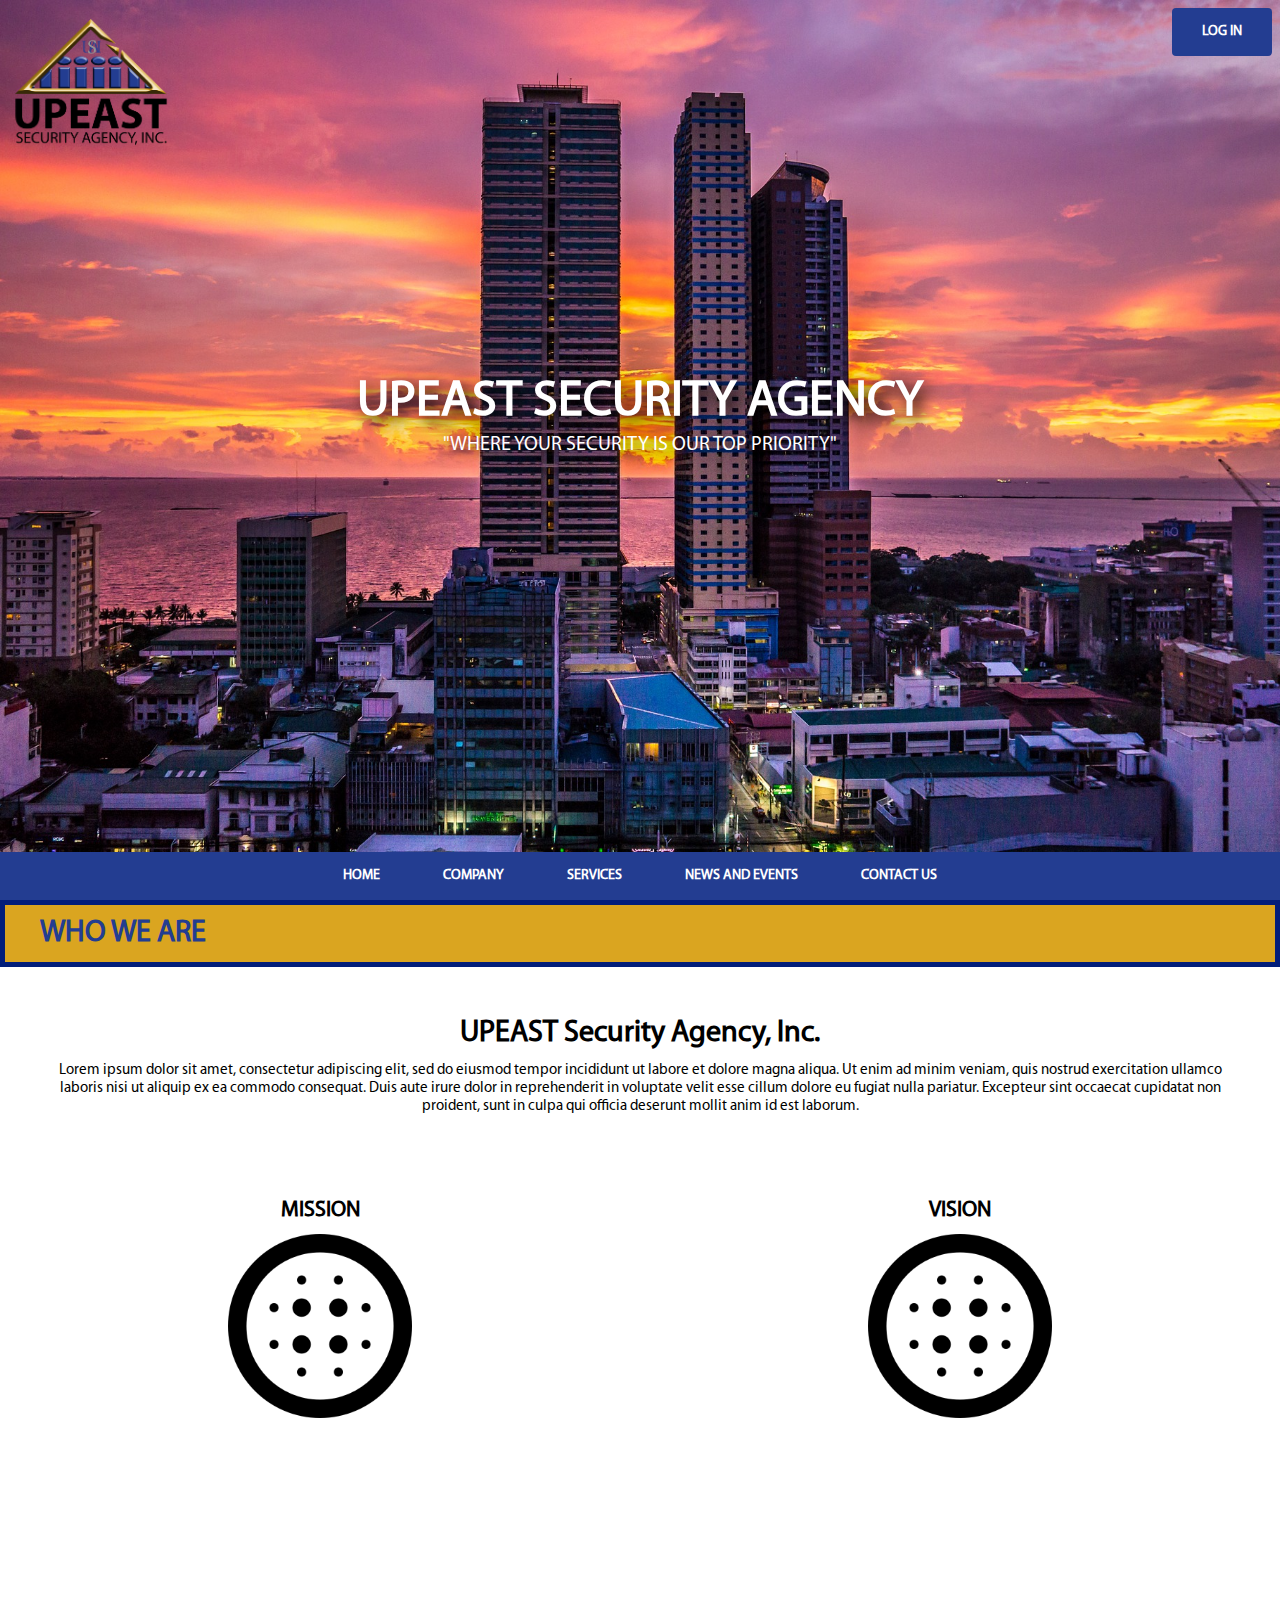
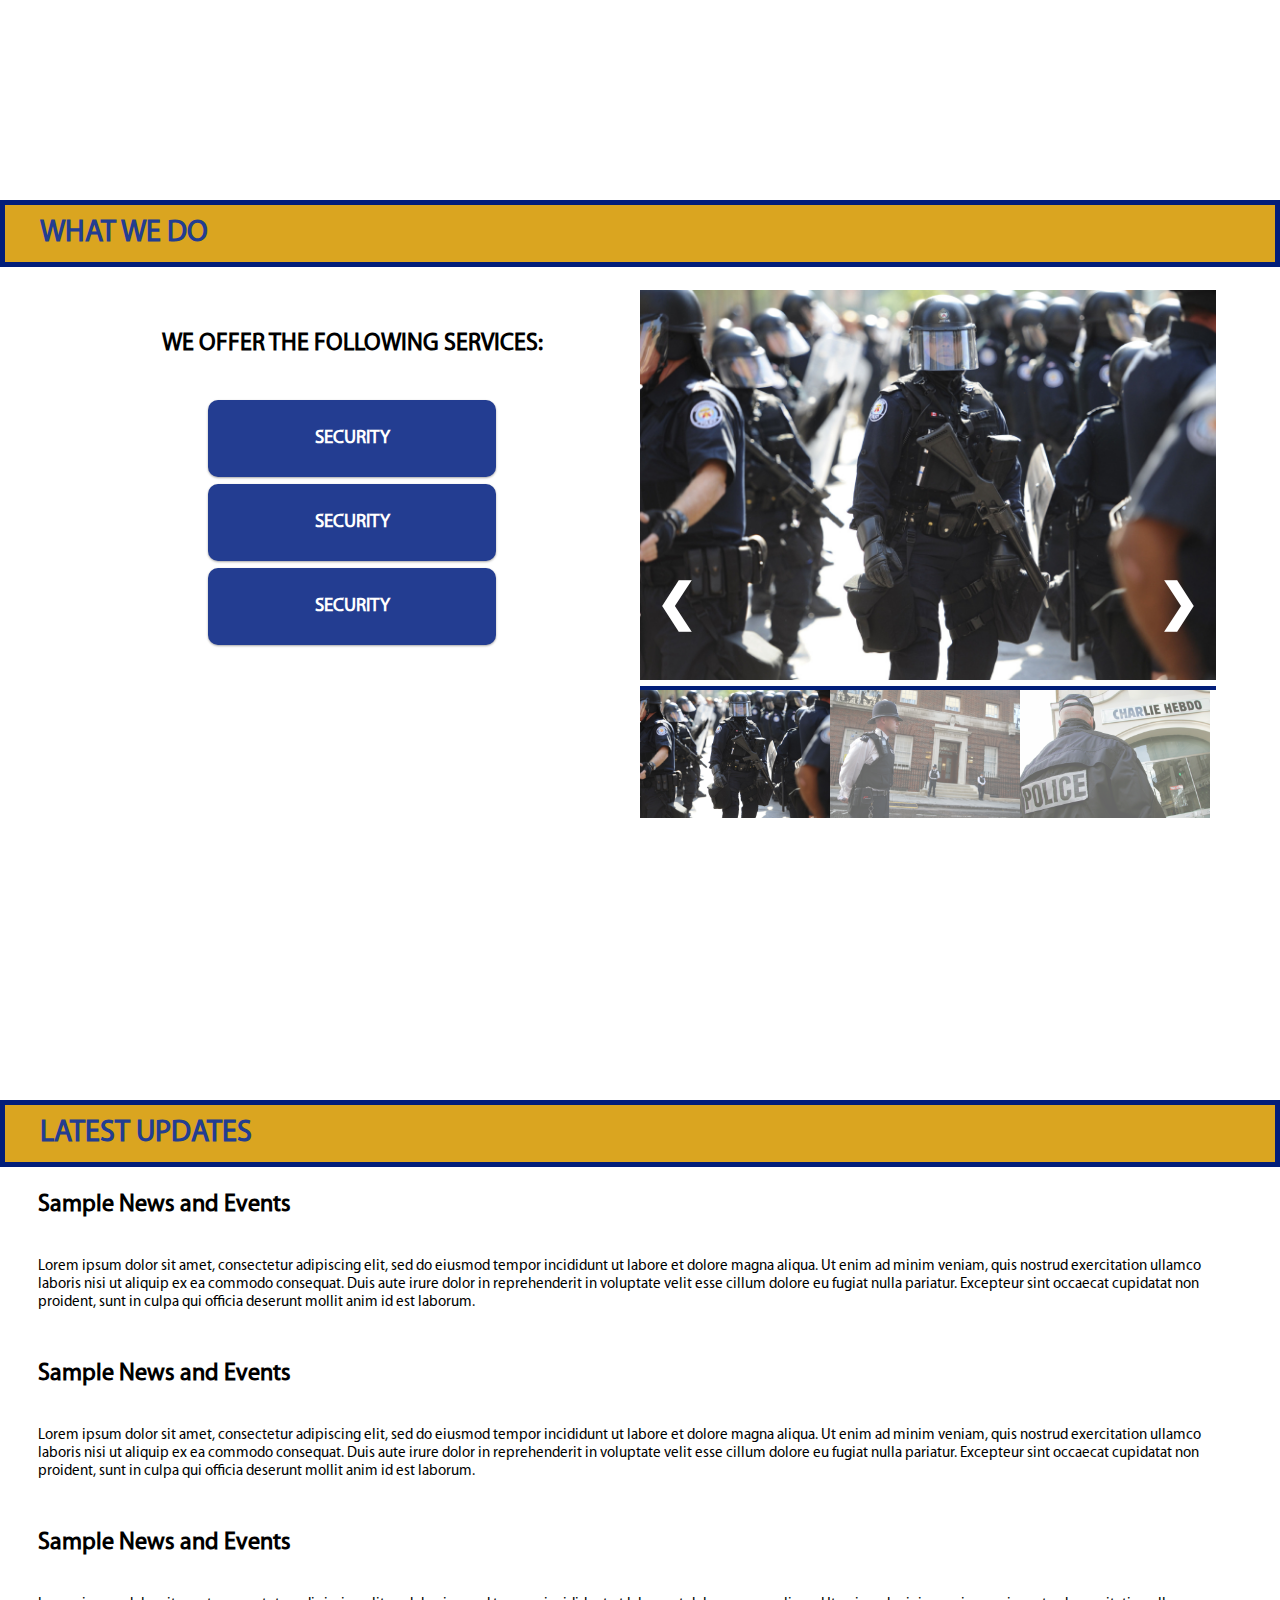
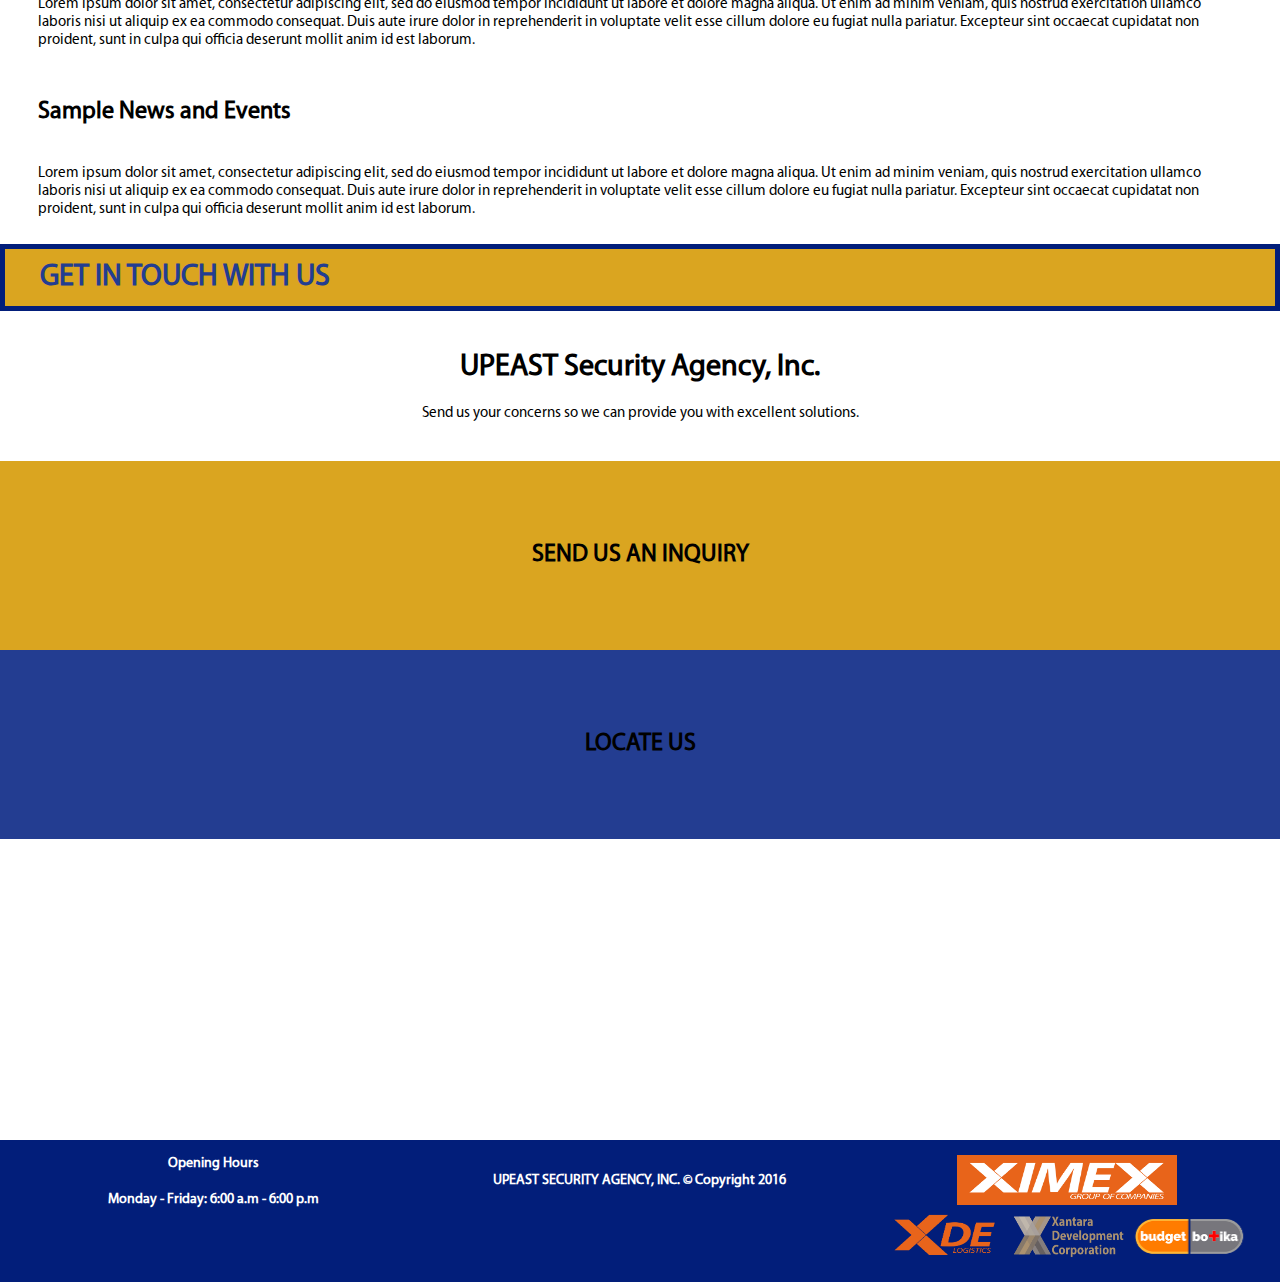
==== commit a22cd40a: "Latest Update" ====
--- a/index.html
+++ b/index.html
@@ -30,12 +30,13 @@
 	<!-- Parallax Header -->
 	<div id="top-home" class="row parallax-container">
 	  <div class="parallax-container" style="background-image: url('images/building_parallax6.jpg')">
-			<header class="col-12 header-logo">
+			<header class="col-12 col-m-12 header-logo">
 				<a href="http://www.upeast.com/"><img src="images/UPEAST/UPEAST LOGO vertical copy2.png" /></a>
+				<button class="LogInButton"><span><b>Log In</b></span></button>
+
 				<div class="row header-logo">
-
 					<div class="row header-logo">
-						<div class="col-12 header-caption">
+						<div class="col-12 col-m-12 header-caption">
 							<h2>UPEAST Security Agency</h2>
 							<p style="text-align">"Where your security is our TOP priority"</p>
 						</div>
@@ -62,34 +63,30 @@
 		<!-- End of bottom Navigation Bar -->
 
 	<div id="our-company" class="row company" >
-		<div id="heading-company" class="col-12 heading-company">
+		<div id="heading-company" class="col-12 col-m-12 heading-company">
 			<h1>WHO WE ARE</h1>
 		</div>
 
 		<div class="row">
-			<div  class="col-12 body-company">
+			<div  class="col-12 col-m-12 body-company">
 				<h1 id="headerDiv">UPEAST Security Agency, Inc.</h1>
-				<p style="text-align: left">
-					<?php
-						include 'php/database.php';
-						echo "COMMON";
-					?>
-				Lorem ipsum dolor sit amet, consectetur adipiscing elit, sed do eiusmod tempor incididunt ut labore et dolore magna aliqua.
-				Ut enim ad minim veniam, quis nostrud exercitation ullamco laboris nisi ut aliquip ex ea commodo consequat.
-				Duis aute irure dolor in reprehenderit in voluptate velit esse cillum dolore eu fugiat nulla pariatur.
-				Excepteur sint occaecat cupidatat non proident, sunt in culpa qui officia deserunt mollit anim id est laborum.
+				<p style="text-align: center">
+					Lorem ipsum dolor sit amet, consectetur adipiscing elit, sed do eiusmod tempor incididunt ut labore et dolore magna aliqua.
+					Ut enim ad minim veniam, quis nostrud exercitation ullamco laboris nisi ut aliquip ex ea commodo consequat.
+					Duis aute irure dolor in reprehenderit in voluptate velit esse cillum dolore eu fugiat nulla pariatur.
+					Excepteur sint occaecat cupidatat non proident, sunt in culpa qui officia deserunt mollit anim id est laborum.
 				</p>
         <br>
 			</div>
 		</div>
 
     <div class="row mv">
-      <div class="col-6 mission">
+      <div class="col-6 col-m-6 mission">
         <h1>MISSION</h1>
   			<img id="myBtn" src="images/mv.png" onclick="openMissionModal()"/>
       </div>
 
-      <div class="col-6 vision">
+      <div class="col-6 col-m-6 vision">
         <h1>VISION</h1>
   			<img id="myBtn" class="mv-hover" src="images/mv.png" onclick="openVisionModal()"/>
       </div>
@@ -138,12 +135,12 @@
 
 	<!-- Start of Services -->
 	<div id="our-services" class="row services" >
-		<div id="heading-services" class="col-12 heading-services">
+		<div id="heading-services" class="col-12 col-m-12 heading-services">
 			<h1>WHAT WE DO</h1>
 		</div>
 
 		<div id="slideshow" class="row body-services">
-			<div class="col-6 list-services">
+			<div class="col-6 col-m-6 list-services">
 				<h2 id="servicesDiv">WE OFFER THE FOLLOWING SERVICES:</h2>
 				<ul>
 			    <li><h3>SECURITY</h3></li>
@@ -152,7 +149,7 @@
 			  </ul>
 			</div>
 
-			<div class="col-6 image-services">
+			<div class="col-6 col-m-6 list-services">
 				<div class="mySlides fade">
 		      <img src="images/secu_1.jpg" style="width:100%">
 		    </div>
@@ -164,10 +161,10 @@
 				<div class="mySlides fade">
 		      <img src="images/secu_3.jpg" style="width:100%">
 		    </div>
-				<!--
+
 				<a class="prev" onclick="plusSlides(-1)">&#10094;</a>
 		    <a class="next" onclick="plusSlides(1)">&#10095;</a>
-				-->
+
 				<div class="caption-container">
 		      <p id="caption"></p>
 		    </div>
@@ -182,18 +179,17 @@
 		      <img class="demo cursor" src="images/secu_3.jpg" style="width:100%" onclick="currentSlide(3)">
 		    </div>
 			</div>
-
 		</div>
 	</div>
 	<!-- End of Services -->
 
 	<!-- News and Events -->
 	<div id="news-events" class="row news-events" >
-		<div id="heading-news-events" class="col-12 heading-news-events">
+		<div id="heading-news-events" class="col-12 col-m-12 heading-news-events">
 			<h1>LATEST UPDATES</h1>
 		</div>
 		<div class="row news-events-body">
-			<div class="col-12 articles">
+			<div class="col-12 col-m-12 articles">
 				<h2 id="neDiv">Sample News and Events</h2>
 				<br>
 				<br>
@@ -206,7 +202,7 @@
 			</div>
 			<br>
 			<br>
-			<div class="col-12 articles">
+			<div class="col-12 col-m-12 articles">
 				<h2>Sample News and Events</h2>
 				<br>
 				<br>
@@ -219,7 +215,7 @@
 			</div>
 			<br>
 			<br>
-			<div class="col-12 articles">
+			<div class="col-12 col-m-12 articles">
 				<h2>Sample News and Events</h2>
 				<br>
 				<br>
@@ -232,7 +228,7 @@
 			</div>
 			<br>
 			<br>
-			<div class="col-12 articles">
+			<div class="col-12 col-m-12 articles">
 				<h2>Sample News and Events</h2>
 				<br>
 				<br>
@@ -249,12 +245,12 @@
 
 	<!-- Contact Us -->
 	<div id="contacts" class="row contacts" >
-		<div id="heading-contacts" class="col-12 heading-contacts">
+		<div id="heading-contacts" class="col-12 col-m-12 heading-contacts">
 			<h1>GET IN TOUCH WITH US</h1>
 		</div>
 
 		<div class="row">
-			<div  class="col-12 body-contact">
+			<div  class="col-12 col-m-12 body-contact">
 				<h2>UPEAST Security Agency, Inc.</h2>
 				<br>
 				<p>Send us your concerns so we can provide you with excellent solutions.</p>
@@ -262,13 +258,14 @@
 		</div>
 
 		<div class="row contact-body-container">
-			<div  class="col-12 contact-container">
-					<div class="container-head">
-						<h2 onclick="openContainer1()">SEND US AN INQUIRY</h2>
-					</div>
-					<div class="container-bodies">
-						<h2 onclick="openContainer2()">LOCATE US</h2>
-					</div>
+			<div  class="col-12 col-m-12 contact-container">
+				<div class="container-head">
+					<h2 onclick="openContainer1()">SEND US AN INQUIRY</h2>
+				</div>
+
+				<div class="container-bodies">
+					<h2 onclick="openContainer2()">LOCATE US</h2>
+				</div>
 			</div>
 		</div>
 
@@ -323,23 +320,34 @@
 
 	<!-- Footer -->
 	<div class="row footer">
-		<div class="col-4 footer-body">
+		<div class="col-4 col-m-4 footer-body">
 			<b>Opening Hours</b>
 			<br>
 			<br>
 			<b>Monday - Friday: 6:00 a.m - 6:00 p.m</b>
 		</div>
 
-		<div class="col-4 footer-body-middle">
+		<div class="col-4 col-m-4 footer-body-middle">
 			<b>UPEAST SECURITY AGENCY, INC. © Copyright 2016</b>
 		</div>
 
-		<div class="col-4 footer-body">
-			<b>PARTNER COMPANIES</b>
-			<br>
-			<a href="http://www.xde247.com.ph/"><img src="images/XIMEX LOGO-WHITE ON ORANGE-lowres.jpg"></a>
-			<a><img src="images/XANTARA DEV - lowres.jpg"></a>
-			<a href="http://budgetbotika.com/"><img src="images/budgetbotika_logo 400x400px copy.jpg"></a>
+		<div class="col-4 col-m-4 footer-body">
+			<div class="row">
+				<div class="col-12 col-m-12 mother">
+					<a href="http://www.xde247.com.ph/"><img src="images/XIMEX LOGO-WHITE ON ORANGE-lowres.jpg"></a>
+				</div>
+			</div>
+			<div class="row child">
+				<div class="col-4 col-m-4">
+					<a href="http://www.xde247.com.ph/"><img src="images/XDE LOGISTICS - orange  transparent SM.png"></a>
+				</div>
+				<div class="col-4 col-m-4">
+					<a><img src="images/XANTARA DEV -transparent.png"></a>
+				</div>
+				<div class="col-4 col-m-4">
+					<a href="http://budgetbotika.com/"><img src="images/budgetbotika.png"></a>
+				</div>
+			</div>
 		</div>
 	</div>
 	<!-- End of Footer -->
--- a/css/basic.css
+++ b/css/basic.css
@@ -48,37 +48,27 @@
 
 [class*="col-"]
 {
-    float: left;
-}
-
-.col-1 {width: 8.33%;}
-.col-2 {width: 16.66%;}
-.col-3 {width: 25%;}
-.col-4 {width: 33.33%;}
-.col-5 {width: 41.66%;}
-.col-6 {width: 50%;}
-.col-7 {width: 58.33%;}
-.col-8 {width: 66.66%;}
-.col-9 {width: 75%;}
-.col-10 {width: 83.33%;}
-.col-11 {width: 91.66%;}
-.col-12 {width: 100%;}
+  float: left;
+  width: 100%;
+}
 
 @media only screen and (min-width: 600px) {
-    .col-s-1 {width: 8.33%;}
-    .col-s-2 {width: 16.66%;}
-    .col-s-3 {width: 25%;}
-    .col-s-4 {width: 33.33%;}
-    .col-s-5 {width: 41.66%;}
-    .col-s-6 {width: 50%;}
-    .col-s-7 {width: 58.33%;}
-    .col-s-8 {width: 66.66%;}
-    .col-s-9 {width: 75%;}
-    .col-s-10 {width: 83.33%;}
-    .col-s-11 {width: 91.66%;}
-    .col-s-12 {width: 100%;}
+    /* For tablets: */
+    .col-m-1 {width: 8.33%;}
+    .col-m-2 {width: 16.66%;}
+    .col-m-3 {width: 25%;}
+    .col-m-4 {width: 33.33%;}
+    .col-m-5 {width: 41.66%;}
+    .col-m-6 {width: 50%;}
+    .col-m-7 {width: 58.33%;}
+    .col-m-8 {width: 66.66%;}
+    .col-m-9 {width: 75%;}
+    .col-m-10 {width: 83.33%;}
+    .col-m-11 {width: 91.66%;}
+    .col-m-12 {width: 100%;}
 }
 @media only screen and (min-width: 768px) {
+    /* For desktop: */
     .col-1 {width: 8.33%;}
     .col-2 {width: 16.66%;}
     .col-3 {width: 25%;}
@@ -94,6 +84,10 @@
 }
 /* End of Viewports */
 
+.body-holder {
+  margin-left: 25%;
+  height: 100%;
+}
 /* Header */
 
 .parallax-container {
@@ -106,6 +100,47 @@
   background-size: cover;
 }
 
+.LogInButton {
+  font-family: "Myriad";
+  position: absolute;
+  top: 8px;
+  right: 8px;
+  border-radius: 4px;
+  background-color: #233d91;
+  border: none;
+  text-align: center;
+  padding: 15px 30px;
+  font-size: 14px;
+  color: white;
+  cursor: pointer;
+  text-transform: uppercase;
+}
+
+.LogInButton span {
+  cursor: pointer;
+  display: inline-block;
+  position: relative;
+  transition: 0.5s;
+}
+
+.LogInButton span:after {
+  content: '\00bb';
+  position: absolute;
+  opacity: 0;
+  top: 0;
+  right: -20px;
+  transition: 0.5s;
+}
+
+.LogInButton:hover span {
+  padding-right: 25px;
+}
+
+.LogInButton:hover span:after {
+  opacity: 1;
+  right: 0;
+}
+
 .header-logo {
   width: 100%;
   height: 100%;
@@ -161,6 +196,7 @@
   height: 10%;
   text-align: center;
 }
+
 /* Style the list */
 ul.topnav {
   list-style-type: none;
@@ -194,7 +230,6 @@
   display: inline-block;
   text-align: center;
   padding: 15px 30px;
-  text-decoration: none;
   transition: 0.3s;
   font-size: 14px;
   color: white;
@@ -227,6 +262,7 @@
   ul.topnav.responsive li.icon {
     position: absolute;
     right: 0;
+    top: 0;
   }
   ul.topnav.responsive li {
     float: none;
--- a/css/services.css
+++ b/css/services.css
@@ -36,50 +36,6 @@
 	margin: 10px;
 	font-size: 20px;
 }
-
-/* Viewports */
-
-.row::after {
-    content: "";
-    clear: both;
-    display: table;
-	  width: 100%;
-}
-
-[class*="col-"]
-{
-    float: left;
-}
-
-@media only screen and (min-width: 600px) {
-    .col-s-1 {width: 8.33%;}
-    .col-s-2 {width: 16.66%;}
-    .col-s-3 {width: 25%;}
-    .col-s-4 {width: 33.33%;}
-    .col-s-5 {width: 41.66%;}
-    .col-s-6 {width: 50%;}
-    .col-s-7 {width: 58.33%;}
-    .col-s-8 {width: 66.66%;}
-    .col-s-9 {width: 75%;}
-    .col-s-10 {width: 83.33%;}
-    .col-s-11 {width: 91.66%;}
-    .col-s-12 {width: 100%;}
-}
-@media only screen and (min-width: 768px) {
-    .col-1 {width: 8.33%;}
-    .col-2 {width: 16.66%;}
-    .col-3 {width: 25%;}
-    .col-4 {width: 33.33%;}
-    .col-5 {width: 41.66%;}
-    .col-6 {width: 50%;}
-    .col-7 {width: 58.33%;}
-    .col-8 {width: 66.66%;}
-    .col-9 {width: 75%;}
-    .col-10 {width: 83.33%;}
-    .col-11 {width: 91.66%;}
-    .col-12 {width: 100%;}
-}
-/* End of Viewports */
 
 .column {
   float: left;
@@ -125,13 +81,15 @@
 /* End of Heading Services */
 
 /* Services Body */
+.services {
+  width: 100%;
+  height: 100%;
+  background-color: white;
+}
 .body-services {
   padding: 5%;
   display: block;
   z-index: 1;
-  width: 100%;
-  height: 100%;
-  clear:both;
 }
 
 .list-services h2, .list-services h3 {
@@ -158,13 +116,10 @@
     cursor: pointer;
 }
 
-.image-services {
-  border: 5px solid #021e7a;
-  margin: 0 5%;
-  background-color: #fefefe;
-  padding: 0;
-  min-width: 40%;
-  max-width: 40%;
+.list-services {
+  background-color: white;
+  position: relative;
+  padding: 2% 0;
 }
 
 .mySlides {
@@ -181,14 +136,11 @@
 .next {
   cursor: pointer;
   position: absolute;
-  top: 0;
-  width: auto;
-  height: 100%;
+  top: 50%;
   padding: 16px;
-  padding-top: 40%;
   color: white;
   font-weight: bold;
-  font-size: 30px;
+  font-size: 50px;
   transition: 0.6s ease;
   border-radius: 0 3px 3px 0;
   user-select: none;
@@ -202,18 +154,13 @@
 }
 
 .prev {
-  left: 0;
   border-radius: 3px 0 0 3px;
 }
 
 /* On hover, add a black background color with a little bit see-through */
 .prev:hover,
 .next:hover {
-  background-color: #daa520;
-}
-
-.image-services img {
-  margin-bottom: -4px;
+  color: #daa520;
 }
 
 .caption-container {
@@ -260,6 +207,11 @@
   {
     text-align: center;
   }
+
+  .images-services
+  {
+    min-width: 100%;
+  }
 }
 
 @media screen and (max-width:680px)
@@ -268,4 +220,9 @@
   {
     text-align: center;
   }
-}
+
+  .images-services
+  {
+    min-width: 100%;
+  }
+}
--- a/css/newsandevents.css
+++ b/css/newsandevents.css
@@ -37,53 +37,9 @@
 	font-size: 20px;
 }
 
-/* Viewports */
-
-.row::after {
-    content: "";
-    clear: both;
-    display: table;
-	  width: 100%;
-}
-
-[class*="col-"]
-{
-  float: left;
-}
-
-@media only screen and (min-width: 600px) {
-    .col-s-1 {width: 8.33%;}
-    .col-s-2 {width: 16.66%;}
-    .col-s-3 {width: 25%;}
-    .col-s-4 {width: 33.33%;}
-    .col-s-5 {width: 41.66%;}
-    .col-s-6 {width: 50%;}
-    .col-s-7 {width: 58.33%;}
-    .col-s-8 {width: 66.66%;}
-    .col-s-9 {width: 75%;}
-    .col-s-10 {width: 83.33%;}
-    .col-s-11 {width: 91.66%;}
-    .col-s-12 {width: 100%;}
-}
-@media only screen and (min-width: 768px) {
-    .col-1 {width: 8.33%;}
-    .col-2 {width: 16.66%;}
-    .col-3 {width: 25%;}
-    .col-4 {width: 33.33%;}
-    .col-5 {width: 41.66%;}
-    .col-6 {width: 50%;}
-    .col-7 {width: 58.33%;}
-    .col-8 {width: 66.66%;}
-    .col-9 {width: 75%;}
-    .col-10 {width: 83.33%;}
-    .col-11 {width: 91.66%;}
-    .col-12 {width: 100%;}
-}
-/* End of Viewports */
-
 /* News and Events body */
 .news-events {
-  height: 100%;
+  height: auto;
   width: 100%;
   background-color: white;
 }
--- a/css/contact-us.css
+++ b/css/contact-us.css
@@ -36,56 +36,11 @@
 	font-size: 20px;
 }
 
-/* Viewports */
-
-.row::after {
-    content: "";
-    clear: both;
-    display: table;
-	  width: 100%;
-}
-
-[class*="col-"]
-{
-    float: left;
-}
-
-@media only screen and (min-width: 600px) {
-    .col-s-1 {width: 8.33%;}
-    .col-s-2 {width: 16.66%;}
-    .col-s-3 {width: 25%;}
-    .col-s-4 {width: 33.33%;}
-    .col-s-5 {width: 41.66%;}
-    .col-s-6 {width: 50%;}
-    .col-s-7 {width: 58.33%;}
-    .col-s-8 {width: 66.66%;}
-    .col-s-9 {width: 75%;}
-    .col-s-10 {width: 83.33%;}
-    .col-s-11 {width: 91.66%;}
-    .col-s-12 {width: 100%;}
-}
-@media only screen and (min-width: 768px) {
-    .col-1 {width: 8.33%;}
-    .col-2 {width: 16.66%;}
-    .col-3 {width: 25%;}
-    .col-4 {width: 33.33%;}
-    .col-5 {width: 41.66%;}
-    .col-6 {width: 50%;}
-    .col-7 {width: 58.33%;}
-    .col-8 {width: 66.66%;}
-    .col-9 {width: 75%;}
-    .col-10 {width: 83.33%;}
-    .col-11 {width: 91.66%;}
-    .col-12 {width: 100%;}
-}
-/* End of Viewports */
-
 /* Contacts */
 .contacts {
   height: 100%;
   width: 100%;
   background-color: white;
-  clear:both;
 }
 
 /* Heading Contacts */
@@ -151,7 +106,7 @@
 .container-bodies {
   padding: 6.25%;
   background-color: #233d91;
-  height: 30%;
+  height: 100%;
 }
 
 .container-bodies h2:hover {
@@ -229,7 +184,7 @@
     cursor: pointer;
 }
 
-input[type=text], input[type=email] {
+.modal-body-container input[type=text], .modal-body-container input[type=email] {
   width: 100%;
   padding: 12px 20px;
   margin: 8px 0;
@@ -239,18 +194,20 @@
   box-sizing: border-box;
 }
 
-input[type=text]:focus, input[type=email]:focus, textarea:focus{
+.modal-body-container input[type=text]:focus, .modal-body-container input[type=email]:focus,
+.modal-body-container textarea:focus{
     border: 3px solid #233d91;
 }
 
-textarea {
+.modal-body-container textarea {
   width: 100%;
   border-radius: 4px;
   padding: 12px 20px;
   margin: 8px 0;
 }
 
-input[type=submit] {
+.modal-body-container input[type=submit] {
+    font-family: "Myriad";
     width: 100%;
     background-color: #233d91;
     color: white;
@@ -261,6 +218,6 @@
     cursor: pointer;
 }
 
-input[type=submit]:hover {
+.modal-body-container input[type=submit]:hover {
     background-color: #daa520;
 }
--- a/css/footer.css
+++ b/css/footer.css
@@ -0,0 +1,75 @@
+*
+{
+  box-sizing: border-box;
+	padding: 0;
+	margin: 0;
+}
+
+@font-face{
+    font-family: "Myriad";
+    src: url('Fonts/MyriadPro-Regular.otf'),
+    url('Fonts/MyriadPro-Regular.otf'); /* IE */
+}
+
+html
+{
+	height: 100%;
+  font-family: "Myriad";
+}
+
+body
+{
+	height: 100%;
+	margin:0;
+	background: #eff1f4;
+  font-family: "Myriad";
+}
+
+p
+{
+	color: Black;
+	font-size: 15px;
+}
+
+h1
+{
+	font-size: 20px;
+}
+
+.footer {
+  margin-top: -4px;
+  background-color: #021e7a;
+  width: 100%;
+  background-color: #021e7a;
+  clear:both;
+}
+
+.footer-body {
+  text-align: center;
+  color: white;
+  font-size: 14px;
+  padding: 15px 30px;
+  text-decoration: none;
+}
+
+.footer-body-middle {
+  text-align: center;
+  color: white;
+  font-size: 14px;
+  padding: 2.5% 30px;
+  text-decoration: none;
+}
+
+.mother img {
+  width: 60%;
+  height: 50px;
+}
+
+.child img {
+  width: 100%;
+  height: 50px;
+}
+
+.footer-body img:hover {
+  cursor: pointer;
+}
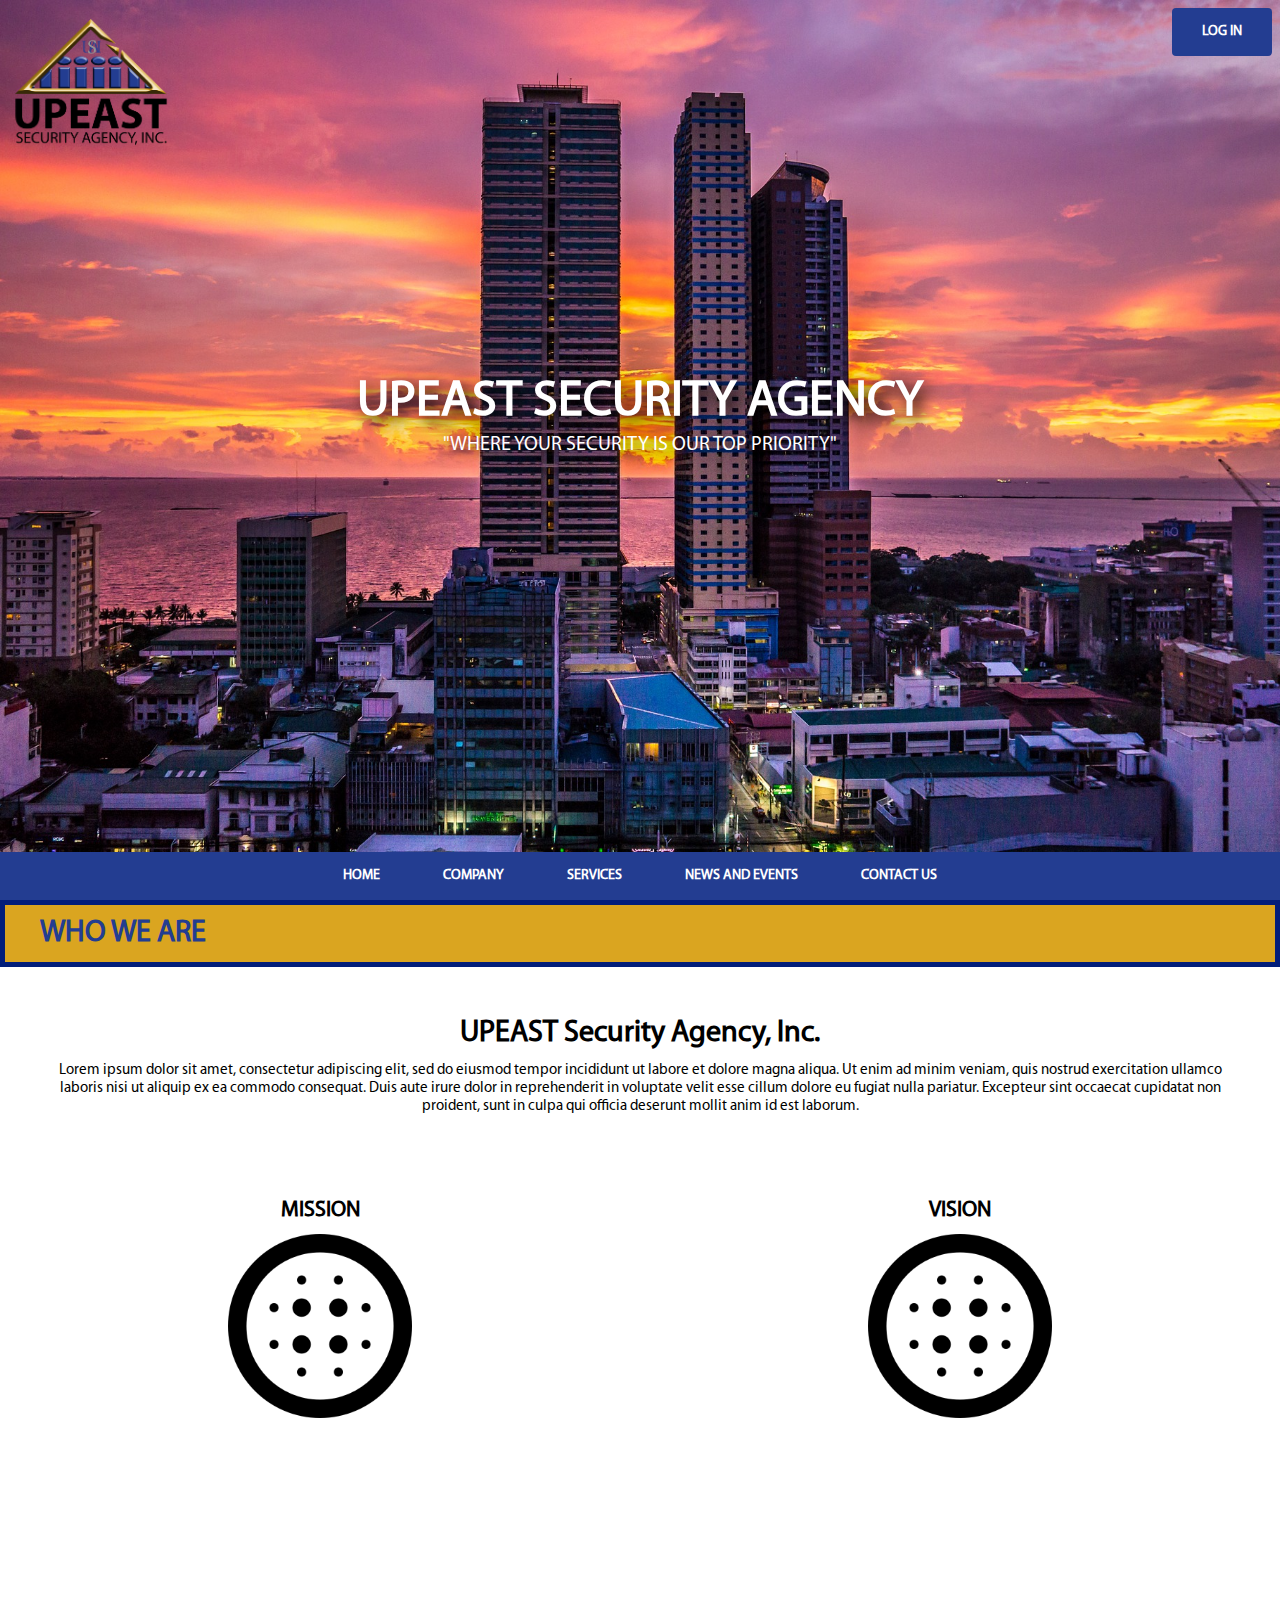
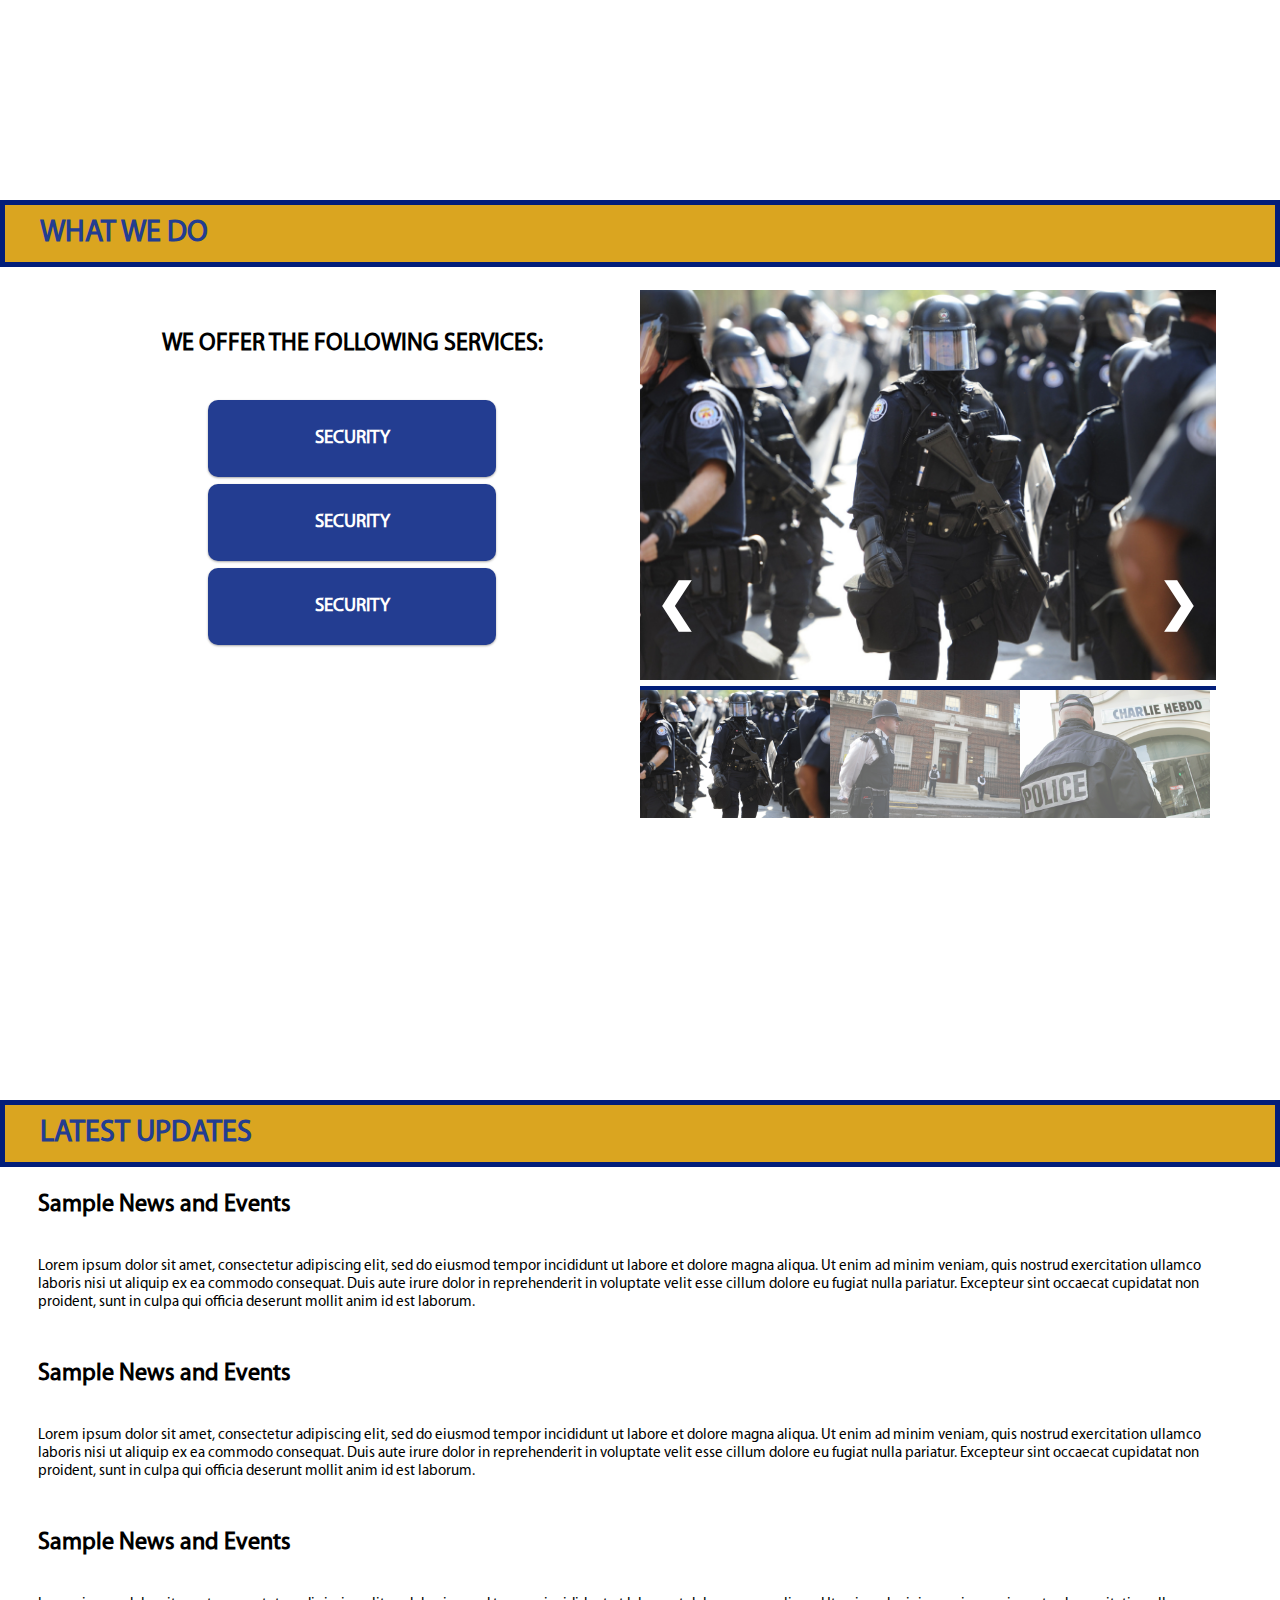
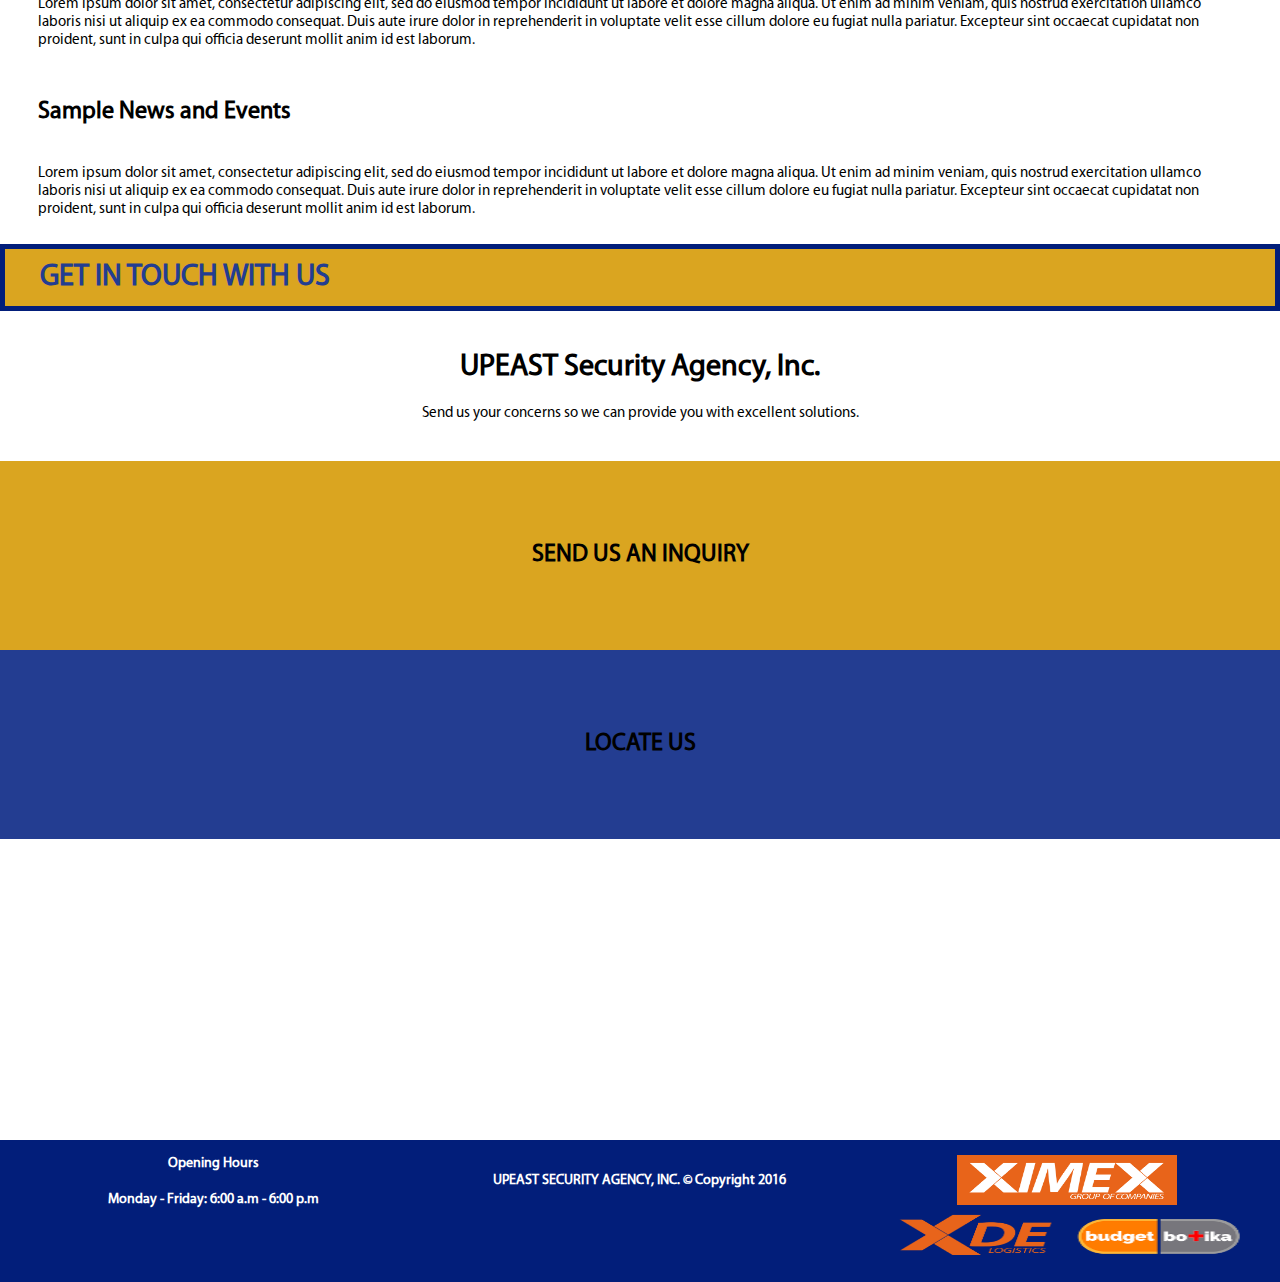
==== commit 46486639: "Log In Authentication" ====
--- a/index.html
+++ b/index.html
@@ -21,10 +21,6 @@
 
 	<script src="js/jquery-3.1.1.min.js"></script>
 
-
-	<!--
-	<script src="js/slideshow.js"></script>
-	-->
 </head>
 <body onLoad="showSlides(slideIndex);">
 	<!-- Parallax Header -->
@@ -32,7 +28,7 @@
 	  <div class="parallax-container" style="background-image: url('images/building_parallax6.jpg')">
 			<header class="col-12 col-m-12 header-logo">
 				<a href="http://www.upeast.com/"><img src="images/UPEAST/UPEAST LOGO vertical copy2.png" /></a>
-				<button class="LogInButton"><span><b>Log In</b></span></button>
+				<a href="login-index.php" class="LogInButton"><span><b>Log In</b></span></a>
 
 				<div class="row header-logo">
 					<div class="row header-logo">
@@ -319,7 +315,7 @@
 	<!-- End of Contact Us -->
 
 	<!-- Footer -->
-	<div class="row footer">
+	<footer class="row footer">
 		<div class="col-4 col-m-4 footer-body">
 			<b>Opening Hours</b>
 			<br>
@@ -338,18 +334,15 @@
 				</div>
 			</div>
 			<div class="row child">
-				<div class="col-4 col-m-4">
+				<div class="col-6 col-m-6">
 					<a href="http://www.xde247.com.ph/"><img src="images/XDE LOGISTICS - orange  transparent SM.png"></a>
 				</div>
-				<div class="col-4 col-m-4">
-					<a><img src="images/XANTARA DEV -transparent.png"></a>
-				</div>
-				<div class="col-4 col-m-4">
+				<div class="col-6 col-m-6">
 					<a href="http://budgetbotika.com/"><img src="images/budgetbotika.png"></a>
 				</div>
 			</div>
 		</div>
-	</div>
+	</footer>
 	<!-- End of Footer -->
 
 	<script src="js/scroll.js"></script>
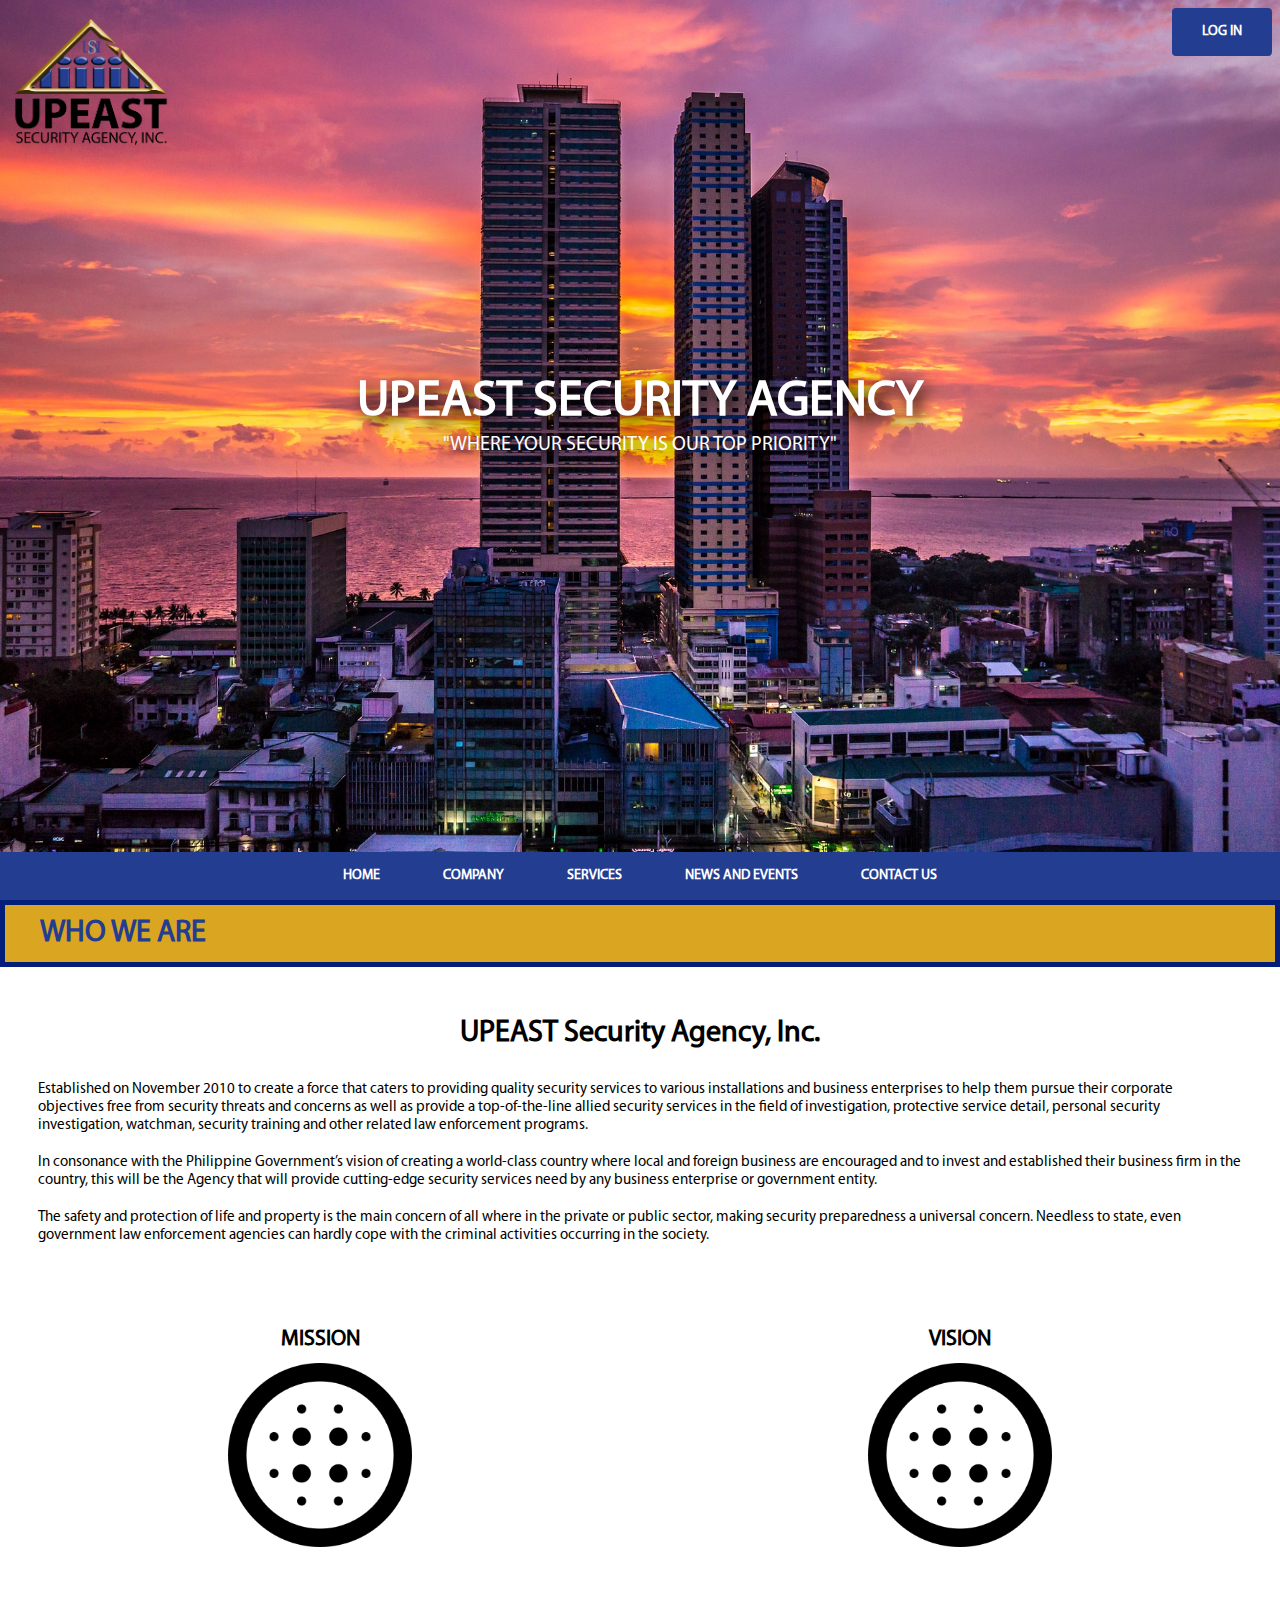
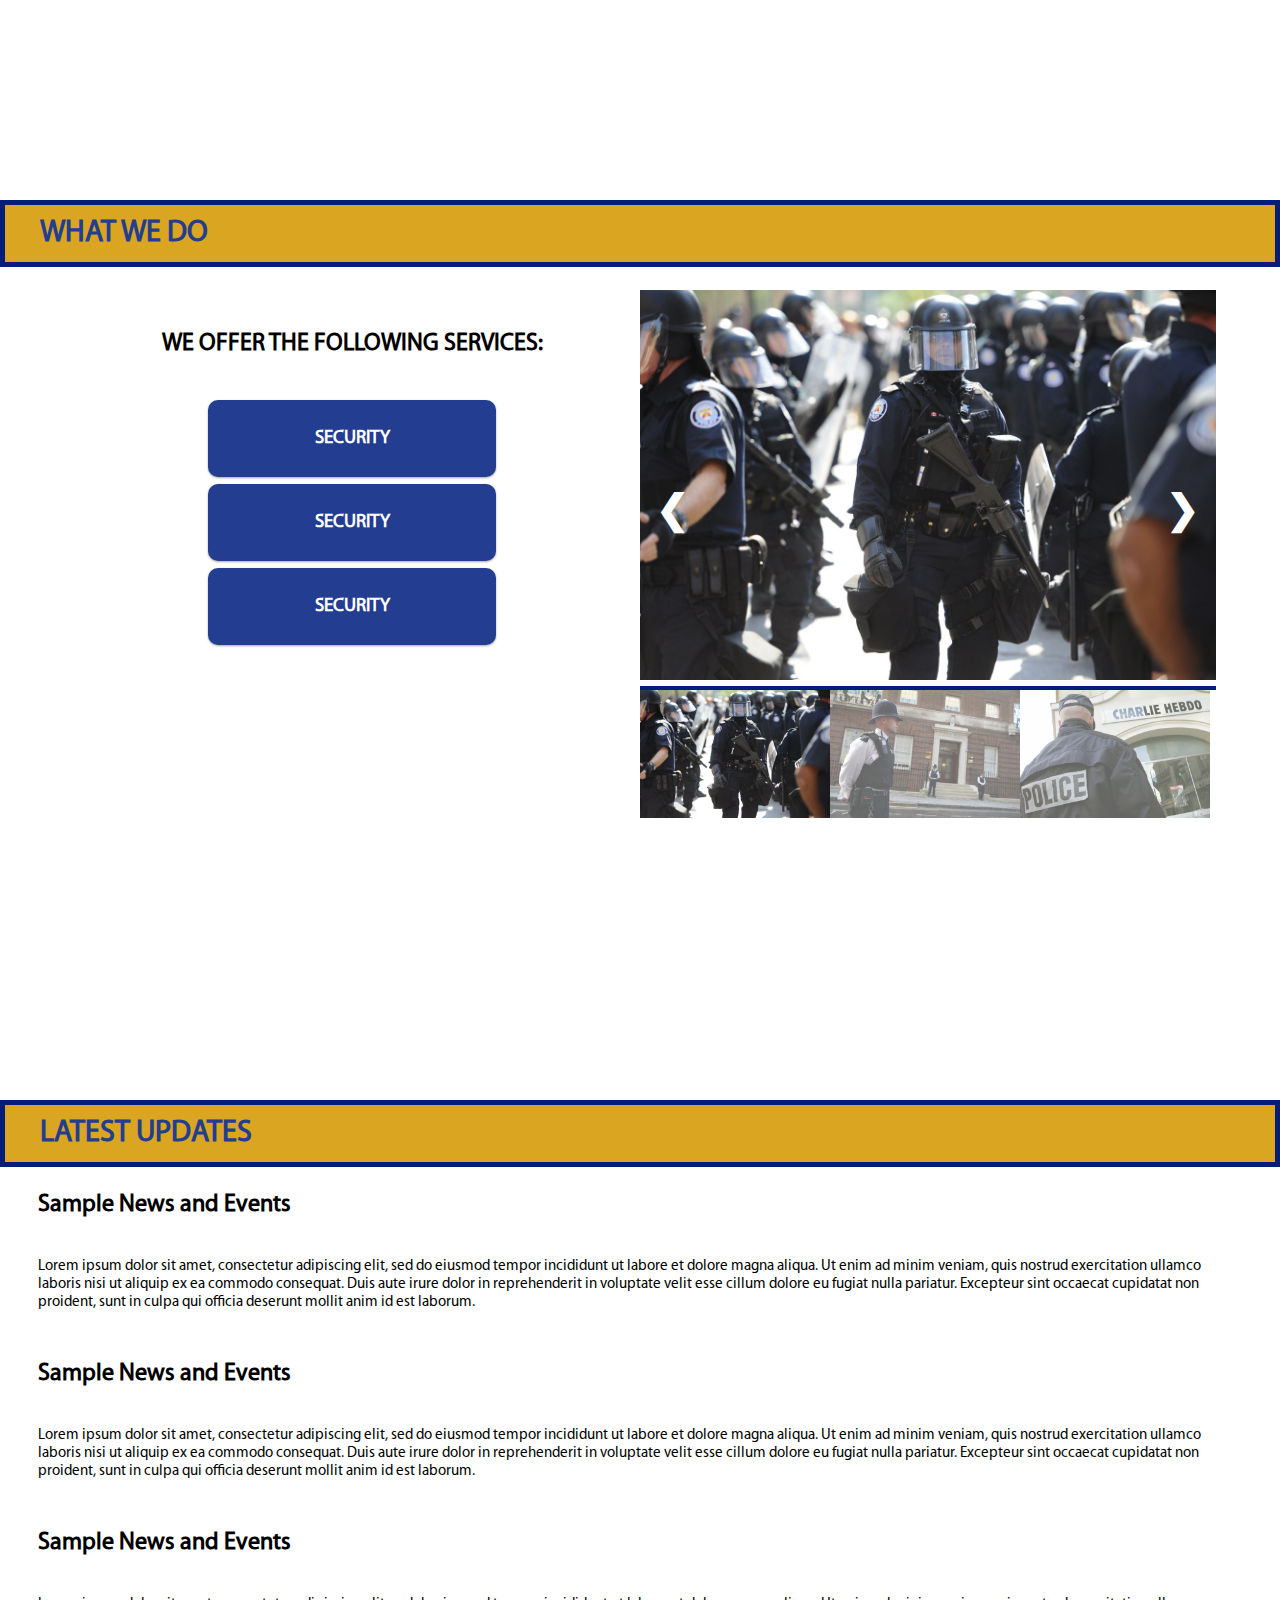
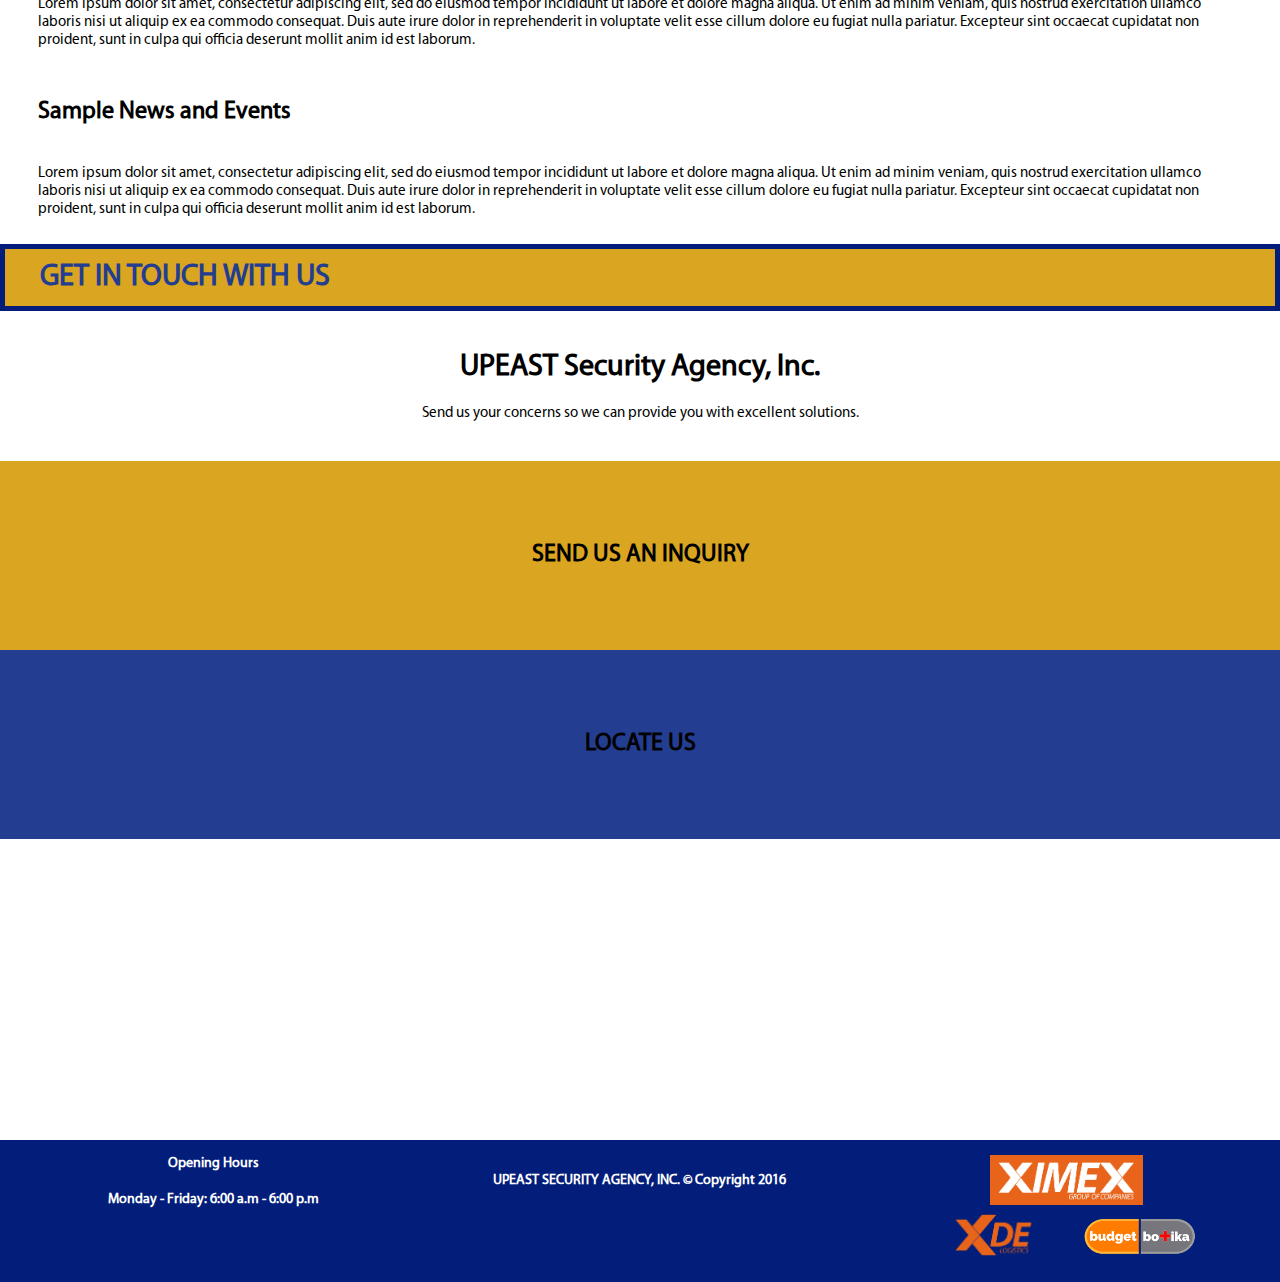
==== commit b19cf939: "Latest Update" ====
--- a/index.html
+++ b/index.html
@@ -66,11 +66,24 @@
 		<div class="row">
 			<div  class="col-12 col-m-12 body-company">
 				<h1 id="headerDiv">UPEAST Security Agency, Inc.</h1>
-				<p style="text-align: center">
-					Lorem ipsum dolor sit amet, consectetur adipiscing elit, sed do eiusmod tempor incididunt ut labore et dolore magna aliqua.
-					Ut enim ad minim veniam, quis nostrud exercitation ullamco laboris nisi ut aliquip ex ea commodo consequat.
-					Duis aute irure dolor in reprehenderit in voluptate velit esse cillum dolore eu fugiat nulla pariatur.
-					Excepteur sint occaecat cupidatat non proident, sunt in culpa qui officia deserunt mollit anim id est laborum.
+				<br>
+				<p style="text-align: left">
+					Established on November 2010 to create a force that caters to providing quality security services to various installations
+					and business enterprises to help them pursue their corporate objectives free from security threats and concerns as well as
+					provide a top-of-the-line allied security services in the field of investigation, protective service detail, personal security
+					investigation, watchman, security training and other related law enforcement programs.
+				</p>
+				<br>
+				<p style="text-align: left">
+					In consonance with the Philippine Government’s vision of creating a world-class country where local and foreign business are
+					encouraged and to invest and established their business firm in the country, this will be the Agency that will provide
+					cutting-edge security services need by any business enterprise or government entity.
+				</p>
+				<br>
+				<p style="text-align: left">
+					The safety and protection of life and property is the main concern of all where in the private or public sector, making
+					security preparedness a universal concern.  Needless to state, even government law enforcement agencies can hardly cope
+					with the criminal activities occurring in the society.
 				</p>
         <br>
 			</div>
@@ -99,10 +112,9 @@
           </div>
           <div class="modal-body" style="padding: 5%;">
             <p>
-							Lorem ipsum dolor sit amet, consectetur adipiscing elit, sed do eiusmod tempor incididunt ut labore et dolore magna aliqua.
-							Ut enim ad minim veniam, quis nostrud exercitation ullamco laboris nisi ut aliquip ex ea commodo consequat.
-							Duis aute irure dolor in reprehenderit in voluptate velit esse cillum dolore eu fugiat nulla pariatur.
-							Excepteur sint occaecat cupidatat non proident, sunt in culpa qui officia deserunt mollit anim id est laborum.
+							To help upgrade the level of security service by applying an integrated systems approach to make more possible
+							specialization in the various components of enterprise security that shall translate to more effective
+							protection and cost-effective benefits of clientele
 						</p>
           </div>
         </div>
@@ -114,14 +126,14 @@
         <div class="modal-content">
           <div class="modal-header">
             <span class="close" onclick="closeModal()">&times;</span>
-            <h2>Company Vision</h2>
+            <h2>Company Vision and Principles</h2>
           </div>
           <div class="modal-body" style="padding: 5%;">
             <p>
-							Lorem ipsum dolor sit amet, consectetur adipiscing elit, sed do eiusmod tempor incididunt ut labore et dolore magna aliqua.
-							Ut enim ad minim veniam, quis nostrud exercitation ullamco laboris nisi ut aliquip ex ea commodo consequat.
-							Duis aute irure dolor in reprehenderit in voluptate velit esse cillum dolore eu fugiat nulla pariatur.
-							Excepteur sint occaecat cupidatat non proident, sunt in culpa qui officia deserunt mollit anim id est laborum.
+							At its inception, Upeast Security Agency Incorporators had a vision of a security company that put service
+							to clientele ahead of profit.  This Agency is a Manila based Security Company, a certified security service
+							provider formed on a single goal: to provide the highest quality of service to our patrons. Honesty, integrity,
+							and outstanding customer service are the foundation of this Company and the principles by which we serve our clients.
 						</p>
           </div>
         </div>
--- a/css/basic.css
+++ b/css/basic.css
@@ -6,9 +6,9 @@
 }
 
 @font-face{
-    font-family: "Myriad";
-    src: url('Fonts/MyriadPro-Regular.otf'),
-    url('Fonts/MyriadPro-Regular.otf'); /* IE */
+  font-family: "Myriad";
+  src: url('Fonts/MyriadPro-Regular.otf'),
+  url('Fonts/MyriadPro-Regular.otf'); /* IE */
 }
 
 html
@@ -40,10 +40,10 @@
 /* Viewports */
 
 .row::after {
-    content: "";
-    clear: both;
-    display: table;
-	  width: 100%;
+  content: "";
+  clear: both;
+  display: table;
+  width: 100%;
 }
 
 [class*="col-"]
@@ -53,34 +53,34 @@
 }
 
 @media only screen and (min-width: 600px) {
-    /* For tablets: */
-    .col-m-1 {width: 8.33%;}
-    .col-m-2 {width: 16.66%;}
-    .col-m-3 {width: 25%;}
-    .col-m-4 {width: 33.33%;}
-    .col-m-5 {width: 41.66%;}
-    .col-m-6 {width: 50%;}
-    .col-m-7 {width: 58.33%;}
-    .col-m-8 {width: 66.66%;}
-    .col-m-9 {width: 75%;}
-    .col-m-10 {width: 83.33%;}
-    .col-m-11 {width: 91.66%;}
-    .col-m-12 {width: 100%;}
+  /* For tablets: */
+  .col-m-1 {width: 8.33%;}
+  .col-m-2 {width: 16.66%;}
+  .col-m-3 {width: 25%;}
+  .col-m-4 {width: 33.33%;}
+  .col-m-5 {width: 41.66%;}
+  .col-m-6 {width: 50%;}
+  .col-m-7 {width: 58.33%;}
+  .col-m-8 {width: 66.66%;}
+  .col-m-9 {width: 75%;}
+  .col-m-10 {width: 83.33%;}
+  .col-m-11 {width: 91.66%;}
+  .col-m-12 {width: 100%;}
 }
 @media only screen and (min-width: 768px) {
-    /* For desktop: */
-    .col-1 {width: 8.33%;}
-    .col-2 {width: 16.66%;}
-    .col-3 {width: 25%;}
-    .col-4 {width: 33.33%;}
-    .col-5 {width: 41.66%;}
-    .col-6 {width: 50%;}
-    .col-7 {width: 58.33%;}
-    .col-8 {width: 66.66%;}
-    .col-9 {width: 75%;}
-    .col-10 {width: 83.33%;}
-    .col-11 {width: 91.66%;}
-    .col-12 {width: 100%;}
+  /* For desktop: */
+  .col-1 {width: 8.33%;}
+  .col-2 {width: 16.66%;}
+  .col-3 {width: 25%;}
+  .col-4 {width: 33.33%;}
+  .col-5 {width: 41.66%;}
+  .col-6 {width: 50%;}
+  .col-7 {width: 58.33%;}
+  .col-8 {width: 66.66%;}
+  .col-9 {width: 75%;}
+  .col-10 {width: 83.33%;}
+  .col-11 {width: 91.66%;}
+  .col-12 {width: 100%;}
 }
 /* End of Viewports */
 
@@ -250,7 +250,8 @@
 /* Mobile Version */
 @media screen and (max-width:680px) {
   ul.topnav li:not(:first-child) {display: none;}
-  ul.topnav li.icon {
+  ul.topnav li.icon
+  {
     float: right;
     display: inline-block;
   }
@@ -259,16 +260,19 @@
 @media screen and (max-width:680px)
 {
   ul.topnav.responsive {position: relative;}
-  ul.topnav.responsive li.icon {
+  ul.topnav.responsive li.icon
+  {
     position: absolute;
     right: 0;
     top: 0;
   }
-  ul.topnav.responsive li {
+  ul.topnav.responsive li
+  {
     float: none;
     display: inline;
   }
-  ul.topnav.responsive li a {
+  ul.topnav.responsive li a
+  {
     display: block;
     text-align: left;
   }
--- a/css/services.css
+++ b/css/services.css
@@ -136,11 +136,11 @@
 .next {
   cursor: pointer;
   position: absolute;
-  top: 50%;
+  top: 35%;
   padding: 16px;
   color: white;
   font-weight: bold;
-  font-size: 50px;
+  font-size: 40px;
   transition: 0.6s ease;
   border-radius: 0 3px 3px 0;
   user-select: none;
--- a/css/footer.css
+++ b/css/footer.css
@@ -61,15 +61,36 @@
 }
 
 .mother img {
-  width: 60%;
-  height: 50px;
+  max-width: 60%;
+  max-height: 50px;
+}
+
+.child {
+  width: 80%;
+  margin-left: 10%;
 }
 
 .child img {
-  width: 100%;
-  height: 50px;
+  max-width: 30%;
+  max-height: 50px;
 }
 
 .footer-body img:hover {
   cursor: pointer;
 }
+
+@media only screen and (min-width: 600px) {
+  /* For tablets: */
+  .child img {
+    max-width: 100%;
+    max-height: 50px;
+  }
+}
+
+@media only screen and (min-width: 768px) {
+  /* For Desktop: */
+  .child img {
+    max-width: 100%;
+    max-height: 50px;
+  }
+}
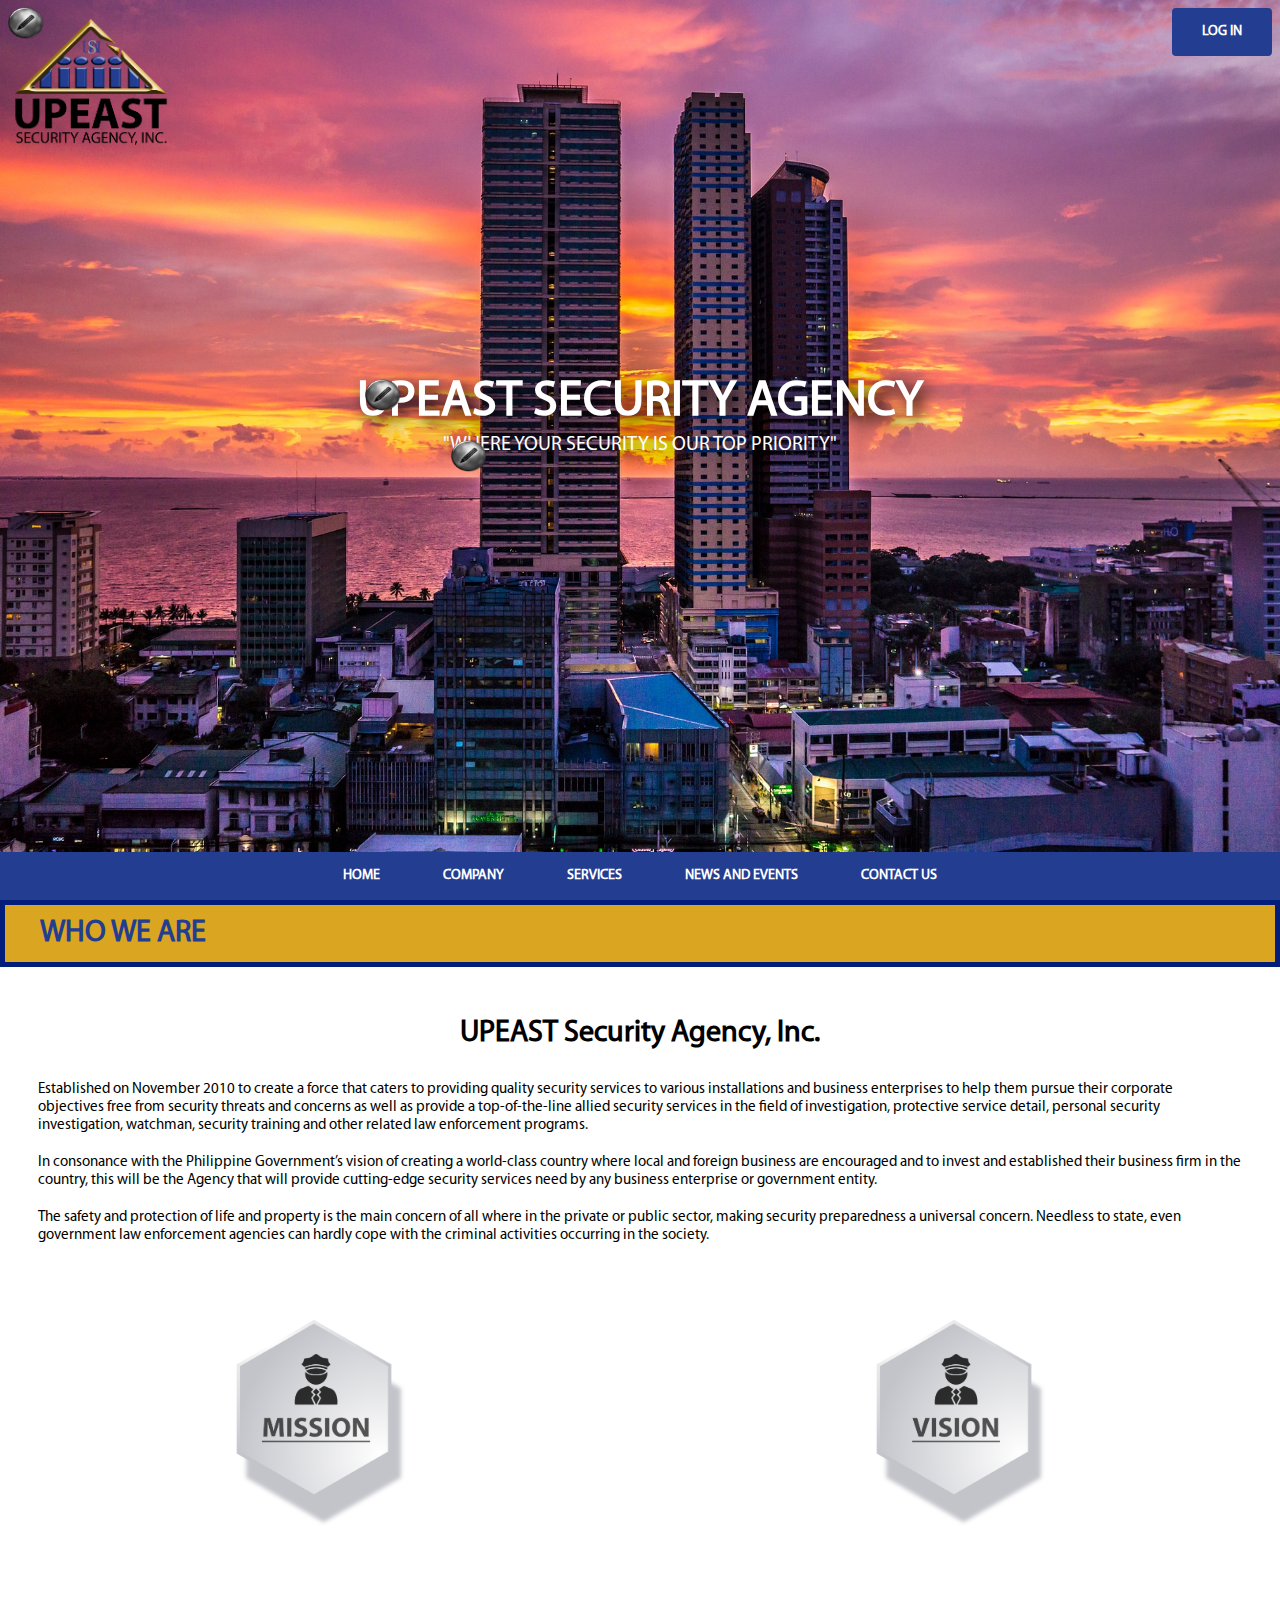
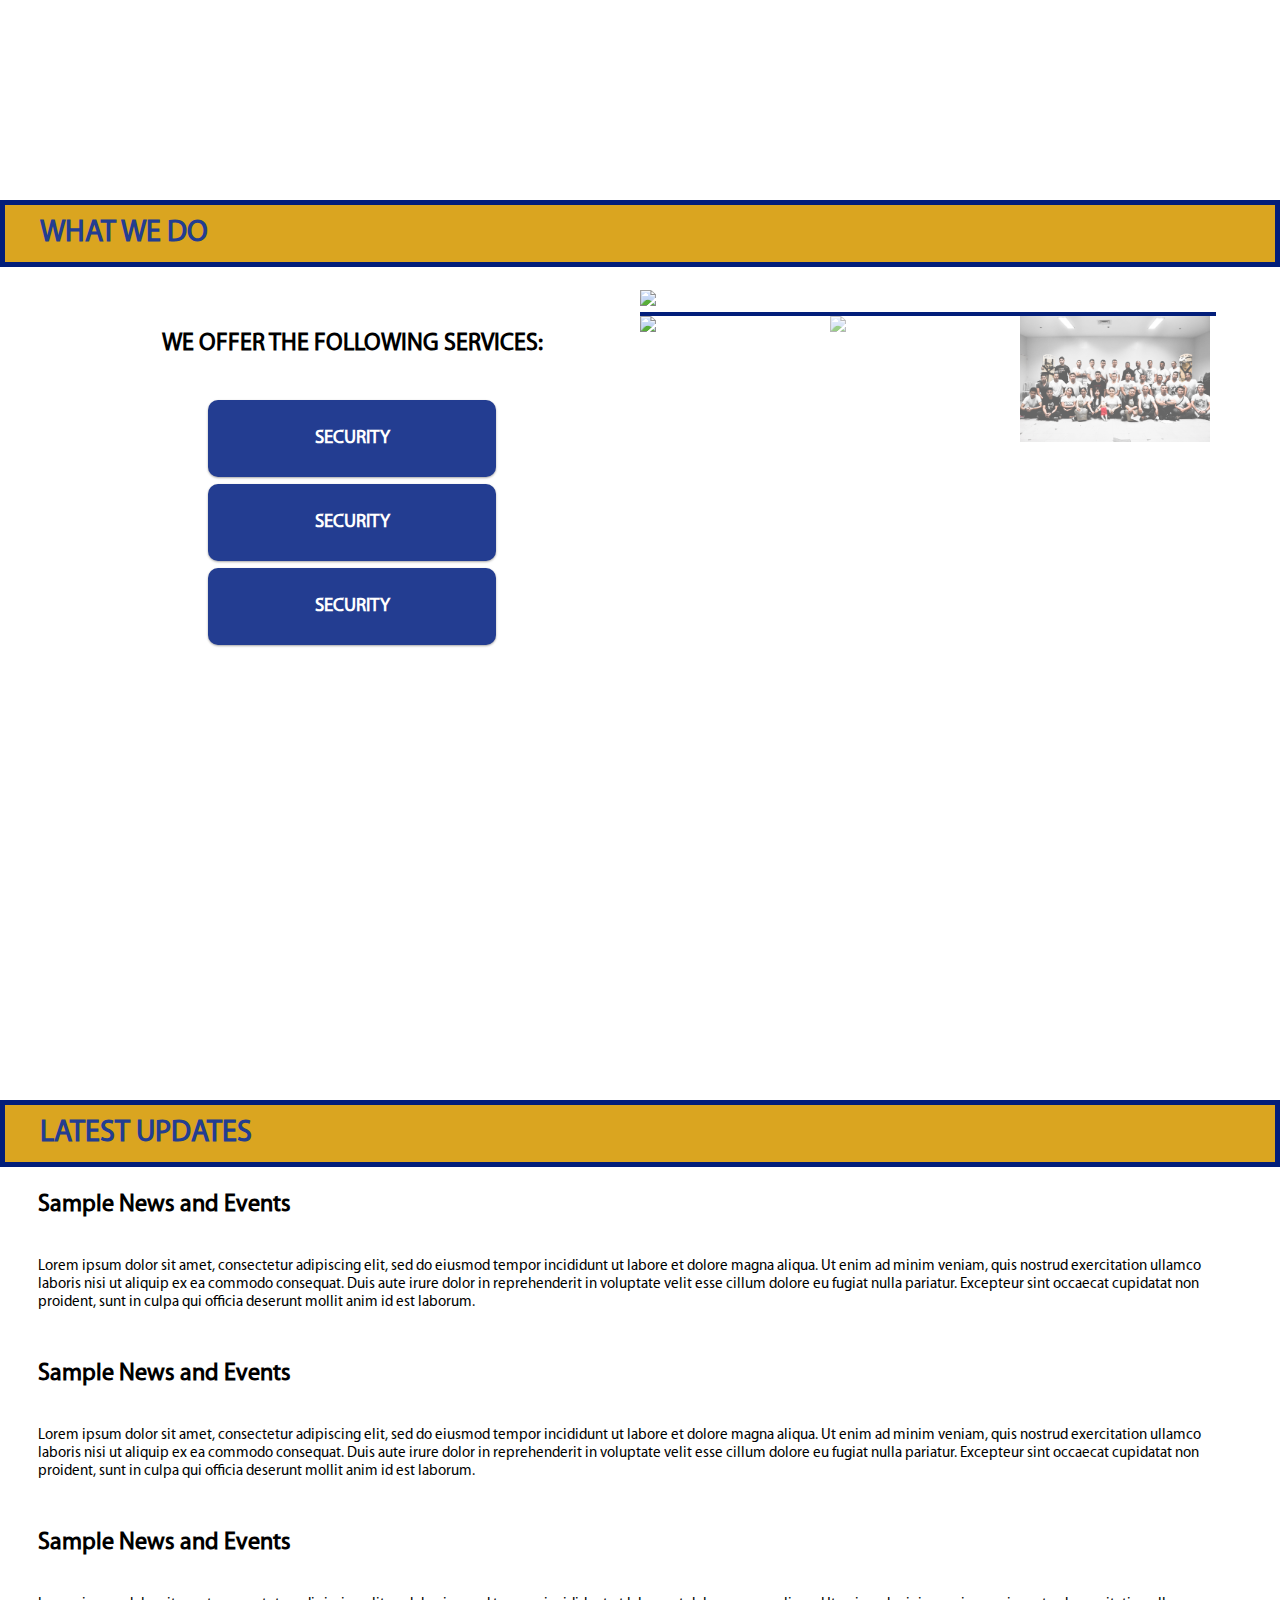
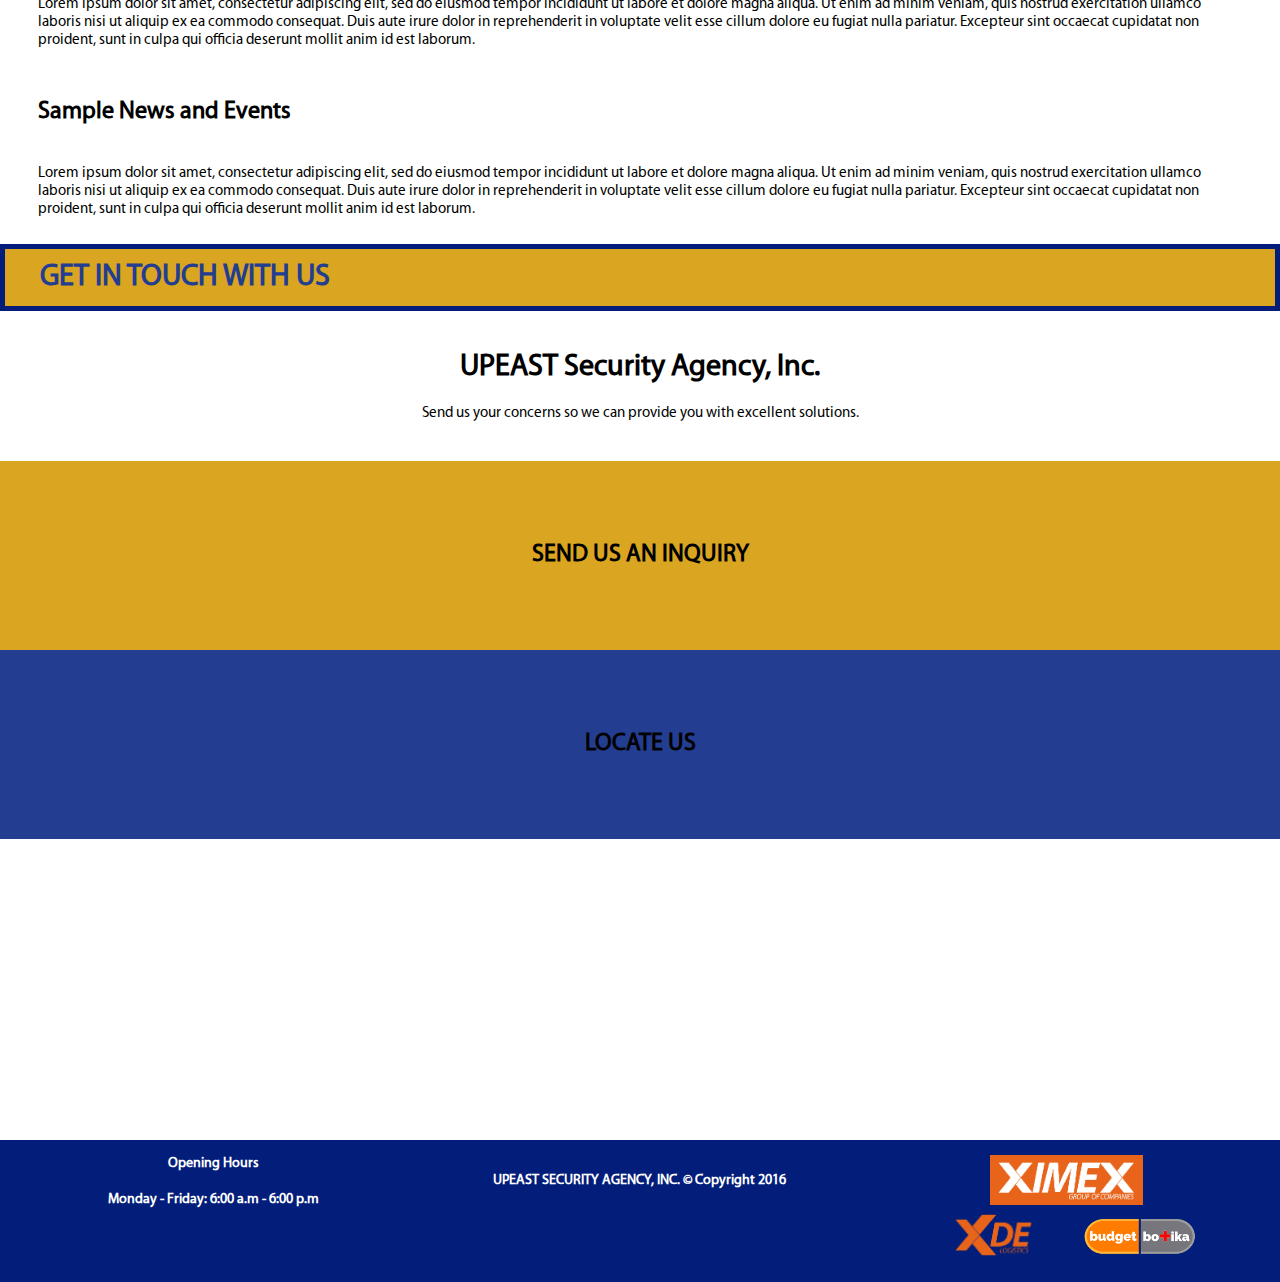
==== commit 432071ff: "LATEST BEFORE I FUCK THIS UP" ====
--- a/index.html
+++ b/index.html
@@ -27,14 +27,14 @@
 	<div id="top-home" class="row parallax-container">
 	  <div class="parallax-container" style="background-image: url('images/building_parallax6.jpg')">
 			<header class="col-12 col-m-12 header-logo">
-				<a href="http://www.upeast.com/"><img src="images/UPEAST/UPEAST LOGO vertical copy2.png" /></a>
+				<a href="http://www.upeast.com/"><img class="edit-button" src="images/edit.png" /><img class="header-logo-image" src="images/UPEAST/UPEAST LOGO vertical copy2.png" /></a>
 				<a href="login-index.php" class="LogInButton"><span><b>Log In</b></span></a>
 
 				<div class="row header-logo">
 					<div class="row header-logo">
 						<div class="col-12 col-m-12 header-caption">
-							<h2>UPEAST Security Agency</h2>
-							<p style="text-align">"Where your security is our TOP priority"</p>
+							<h2><img class="edit-button" src="images/edit.png" />UPEAST Security Agency</h2>
+							<p style="text-align"><img class="edit-button" src="images/edit.png" />"Where your security is our TOP priority"</p>
 						</div>
 					</div>
 				</div>
@@ -91,13 +91,11 @@
 
     <div class="row mv">
       <div class="col-6 col-m-6 mission">
-        <h1>MISSION</h1>
-  			<img id="myBtn" src="images/mv.png" onclick="openMissionModal()"/>
+  			<img id="myBtn" src="images/MV1.png" onclick="openMissionModal()"/>
       </div>
 
       <div class="col-6 col-m-6 vision">
-        <h1>VISION</h1>
-  			<img id="myBtn" class="mv-hover" src="images/mv.png" onclick="openVisionModal()"/>
+  			<img id="myBtn" class="mv-hover" src="images/MV2.png" onclick="openVisionModal()"/>
       </div>
 
 
@@ -159,15 +157,15 @@
 
 			<div class="col-6 col-m-6 list-services">
 				<div class="mySlides fade">
-		      <img src="images/secu_1.jpg" style="width:100%">
+		      <img src="images/UPEAST TRAINING(FESTIVAL MALL)12-15-16-25.jpg" style="width:100%">
 		    </div>
 
 				<div class="mySlides fade">
-		      <img src="images/secu_2.jpg" style="width:100%">
+		      <img src="images/UPEAST TRAINING(FESTIVAL MALL)12-15-16-91.jpg" style="width:100%">
 		    </div>
 
 				<div class="mySlides fade">
-		      <img src="images/secu_3.jpg" style="width:100%">
+		      <img src="images/UPEAST TRAINING(FESTIVAL MALL)12-15-16-122.jpg" style="width:100%">
 		    </div>
 
 				<a class="prev" onclick="plusSlides(-1)">&#10094;</a>
@@ -178,13 +176,13 @@
 		    </div>
 
 				<div class="column">
-		      <img class="demo cursor" src="images/secu_1.jpg" style="width:100%" onclick="currentSlide(1)">
+		      <img class="demo cursor" src="images/UPEAST TRAINING(FESTIVAL MALL)12-15-16-25.jpg" style="width:100%" onclick="currentSlide(1)">
 		    </div>
 		    <div class="column">
-		      <img class="demo cursor" src="images/secu_2.jpg" style="width:100%" onclick="currentSlide(2)">
+		      <img class="demo cursor" src="images/UPEAST TRAINING(FESTIVAL MALL)12-15-16-91.jpg" style="width:100%" onclick="currentSlide(2)">
 		    </div>
 		    <div class="column">
-		      <img class="demo cursor" src="images/secu_3.jpg" style="width:100%" onclick="currentSlide(3)">
+		      <img class="demo cursor" src="images/UPEAST TRAINING(FESTIVAL MALL)12-15-16-122.jpg" style="width:100%" onclick="currentSlide(3)">
 		    </div>
 			</div>
 		</div>
@@ -285,7 +283,7 @@
 					<h2>Contact Form</h2>
 				</div>
 				<div class="modal-body-container">
-					<form action="">
+					<form action="mailto:renz.santos117@gmail.com">
 						<label>
 							<b>Name</b>
 							<input type="text" name="firstname" required>
@@ -358,7 +356,6 @@
 	<!-- End of Footer -->
 
 	<script src="js/scroll.js"></script>
-	<!--	<script src="js/animation.js"></script> -->
 	<script src="js/mvModal.js"></script>
 	<script src="js/slideshow.js"></script>
 	<script src="js/basic.js"></script>
--- a/css/basic.css
+++ b/css/basic.css
@@ -146,7 +146,7 @@
   height: 100%;
 }
 
-.header-logo img {
+.header-logo-image {
   height: 20%;
   display: block;
   cursor: pointer;
@@ -157,6 +157,14 @@
   width: 100%;
   height: 80%;
   padding: 15%;
+}
+
+.edit-button {
+  z-index: 10000000;
+  position: absolute;
+  width: 4%;
+  height: 5%;
+  cursor: pointer;
 }
 
 .header-caption h2{
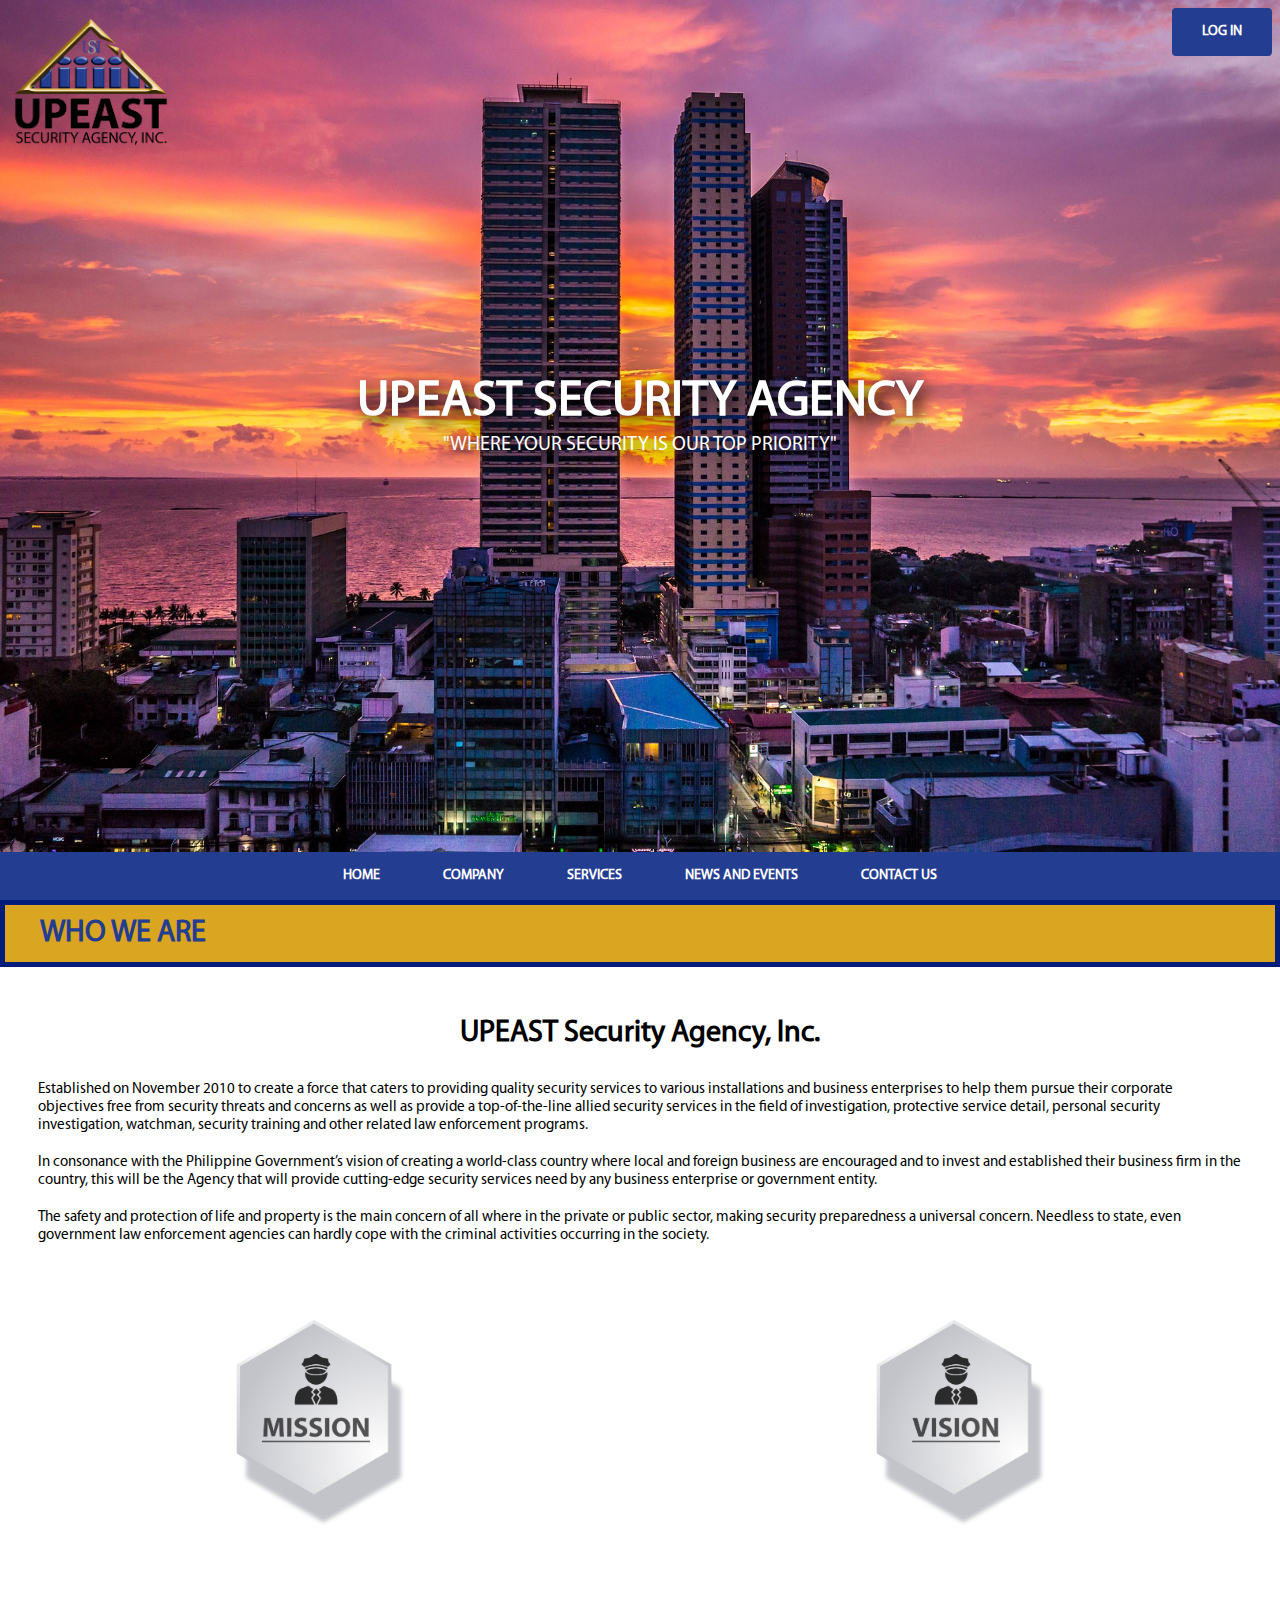
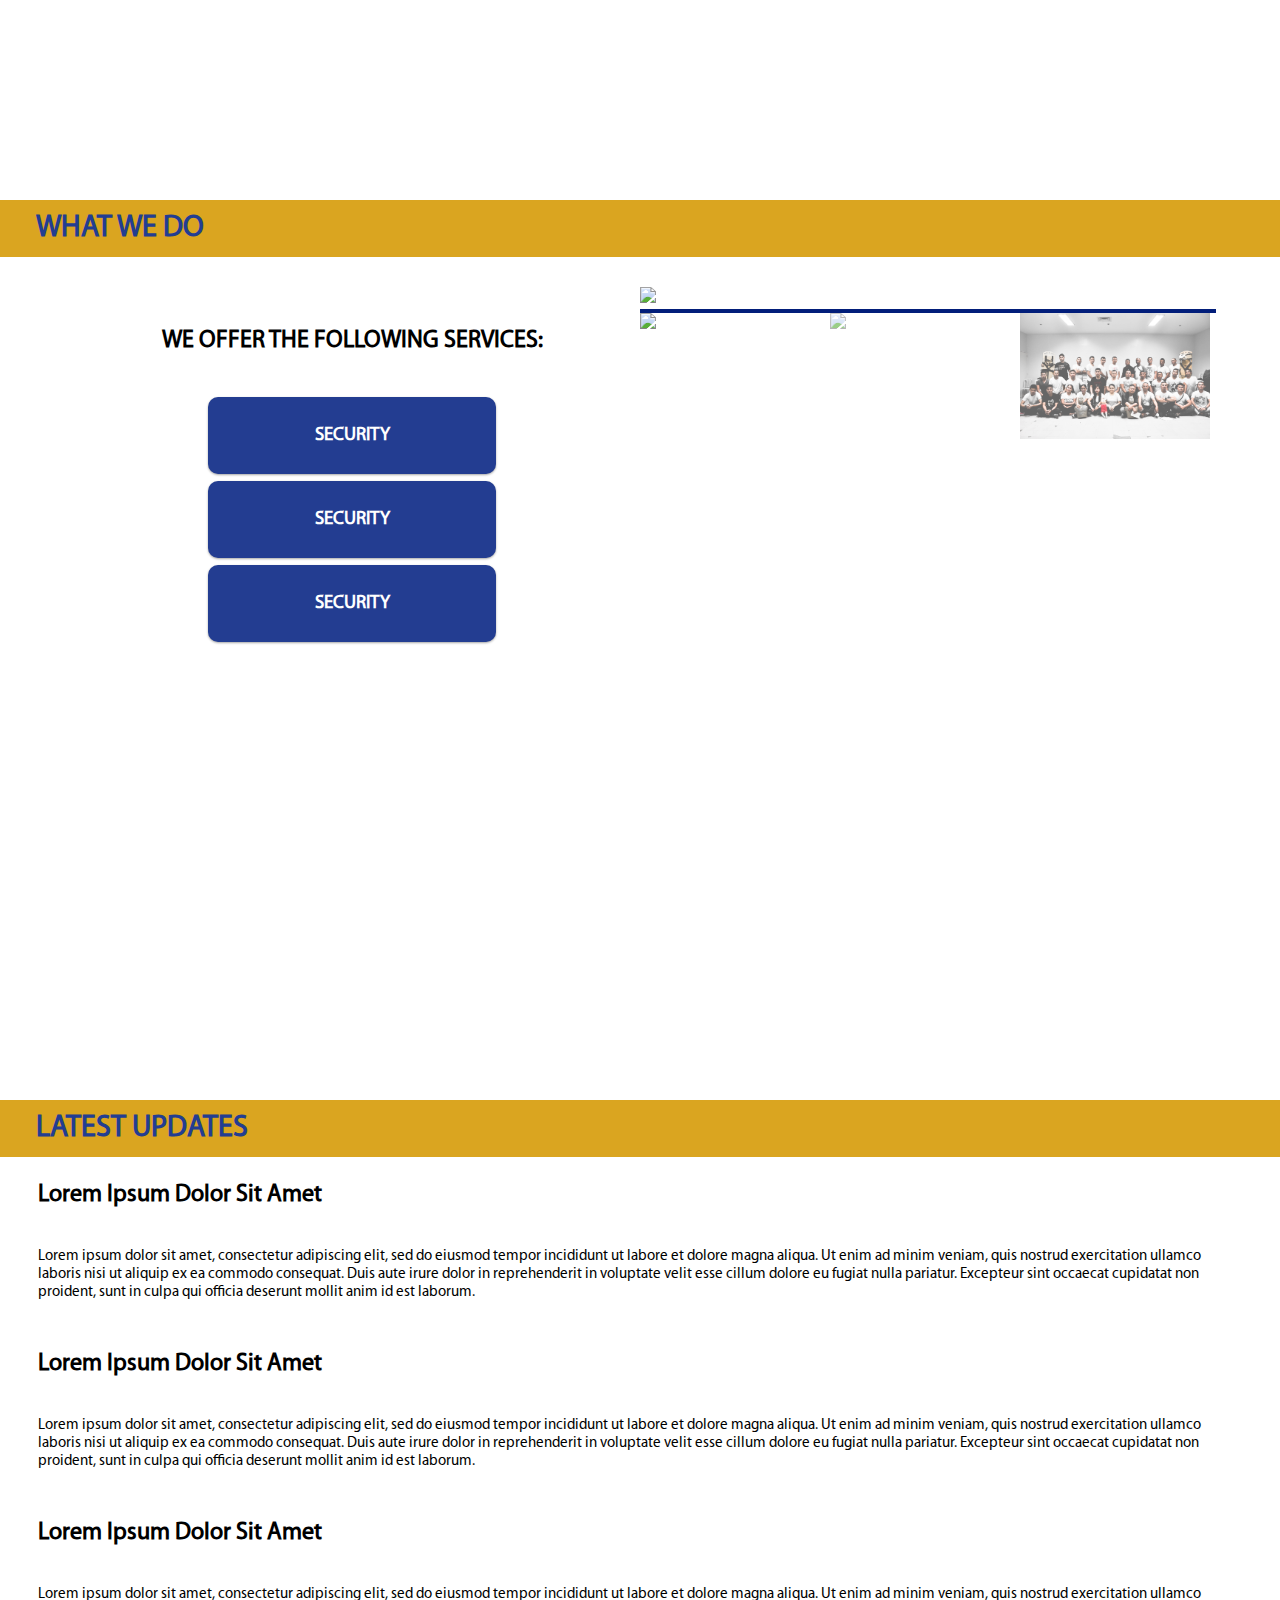
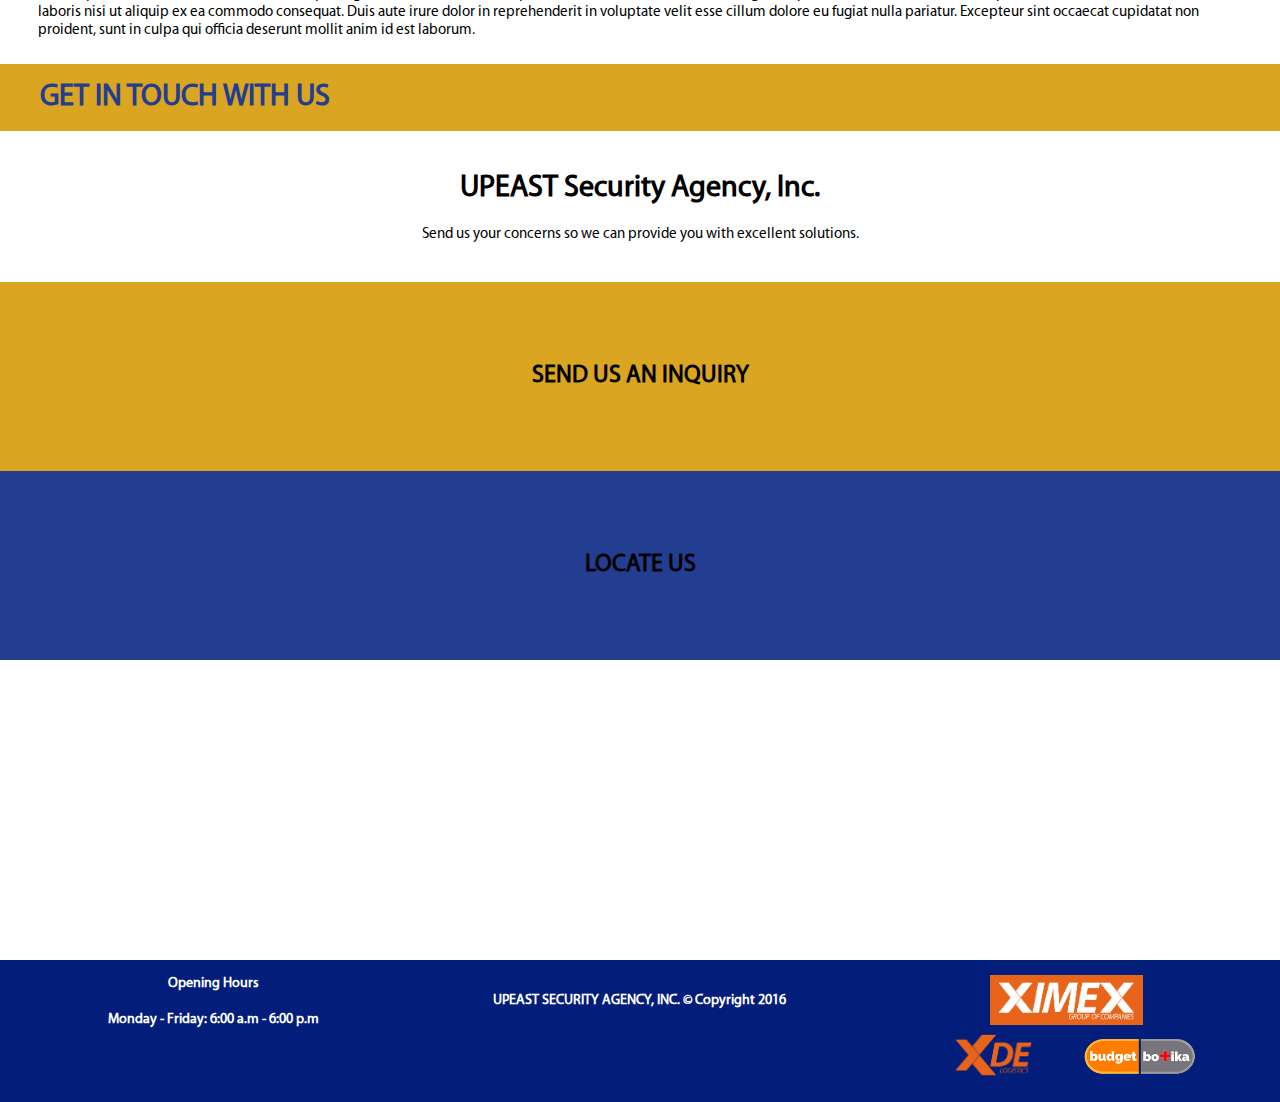
==== commit a6c4e022: "Latest" ====
--- a/index.html
+++ b/index.html
@@ -27,14 +27,14 @@
 	<div id="top-home" class="row parallax-container">
 	  <div class="parallax-container" style="background-image: url('images/building_parallax6.jpg')">
 			<header class="col-12 col-m-12 header-logo">
-				<a href="http://www.upeast.com/"><img class="edit-button" src="images/edit.png" /><img class="header-logo-image" src="images/UPEAST/UPEAST LOGO vertical copy2.png" /></a>
+				<a href="http://www.upeast.com/"><!--<img class="edit-button" src="images/edit.png" />--><img class="header-logo-image" src="images/UPEAST/UPEAST LOGO vertical copy2.png" /></a>
 				<a href="login-index.php" class="LogInButton"><span><b>Log In</b></span></a>
 
 				<div class="row header-logo">
 					<div class="row header-logo">
 						<div class="col-12 col-m-12 header-caption">
-							<h2><img class="edit-button" src="images/edit.png" />UPEAST Security Agency</h2>
-							<p style="text-align"><img class="edit-button" src="images/edit.png" />"Where your security is our TOP priority"</p>
+							<h2><!--<img class="edit-button" src="images/edit.png" />-->UPEAST Security Agency</h2>
+							<p style="text-align"><!--<img class="edit-button" src="images/edit.png" />-->"Where your security is our TOP priority"</p>
 						</div>
 					</div>
 				</div>
@@ -196,7 +196,7 @@
 		</div>
 		<div class="row news-events-body">
 			<div class="col-12 col-m-12 articles">
-				<h2 id="neDiv">Sample News and Events</h2>
+				<h2>Lorem Ipsum Dolor Sit Amet</h2>
 				<br>
 				<br>
 				<p>
@@ -209,7 +209,7 @@
 			<br>
 			<br>
 			<div class="col-12 col-m-12 articles">
-				<h2>Sample News and Events</h2>
+				<h2>Lorem Ipsum Dolor Sit Amet</h2>
 				<br>
 				<br>
 				<p>
@@ -222,20 +222,7 @@
 			<br>
 			<br>
 			<div class="col-12 col-m-12 articles">
-				<h2>Sample News and Events</h2>
-				<br>
-				<br>
-				<p>
-					Lorem ipsum dolor sit amet, consectetur adipiscing elit, sed do eiusmod tempor incididunt ut labore et dolore magna aliqua.
-					Ut enim ad minim veniam, quis nostrud exercitation ullamco laboris nisi ut aliquip ex ea commodo consequat.
-					Duis aute irure dolor in reprehenderit in voluptate velit esse cillum dolore eu fugiat nulla pariatur.
-					Excepteur sint occaecat cupidatat non proident, sunt in culpa qui officia deserunt mollit anim id est laborum.
-				</p>
-			</div>
-			<br>
-			<br>
-			<div class="col-12 col-m-12 articles">
-				<h2>Sample News and Events</h2>
+				<h2>Lorem Ipsum Dolor Sit Amet</h2>
 				<br>
 				<br>
 				<p>
@@ -283,7 +270,7 @@
 					<h2>Contact Form</h2>
 				</div>
 				<div class="modal-body-container">
-					<form action="mailto:renz.santos117@gmail.com">
+					<form action="">
 						<label>
 							<b>Name</b>
 							<input type="text" name="firstname" required>
--- a/css/services.css
+++ b/css/services.css
@@ -60,7 +60,6 @@
   color: #233d91;
   width: 100%;
   height: auto;
-  border: 5px solid #021e7a;
 }
 
 .heading-services-fixed{
--- a/css/newsandevents.css
+++ b/css/newsandevents.css
@@ -51,7 +51,6 @@
   color: #233d91;
   width: 100%;
   height: auto;
-  border: 5px solid #021e7a;
 }
 
 .heading-news-events-fixed{
--- a/css/contact-us.css
+++ b/css/contact-us.css
@@ -49,7 +49,7 @@
   background-color: #daa520;
   color: #233d91;
   width: 100%;
-  border: 5px solid #021e7a;
+  padding: 5px;
 }
 
 .heading-contacts-fixed {
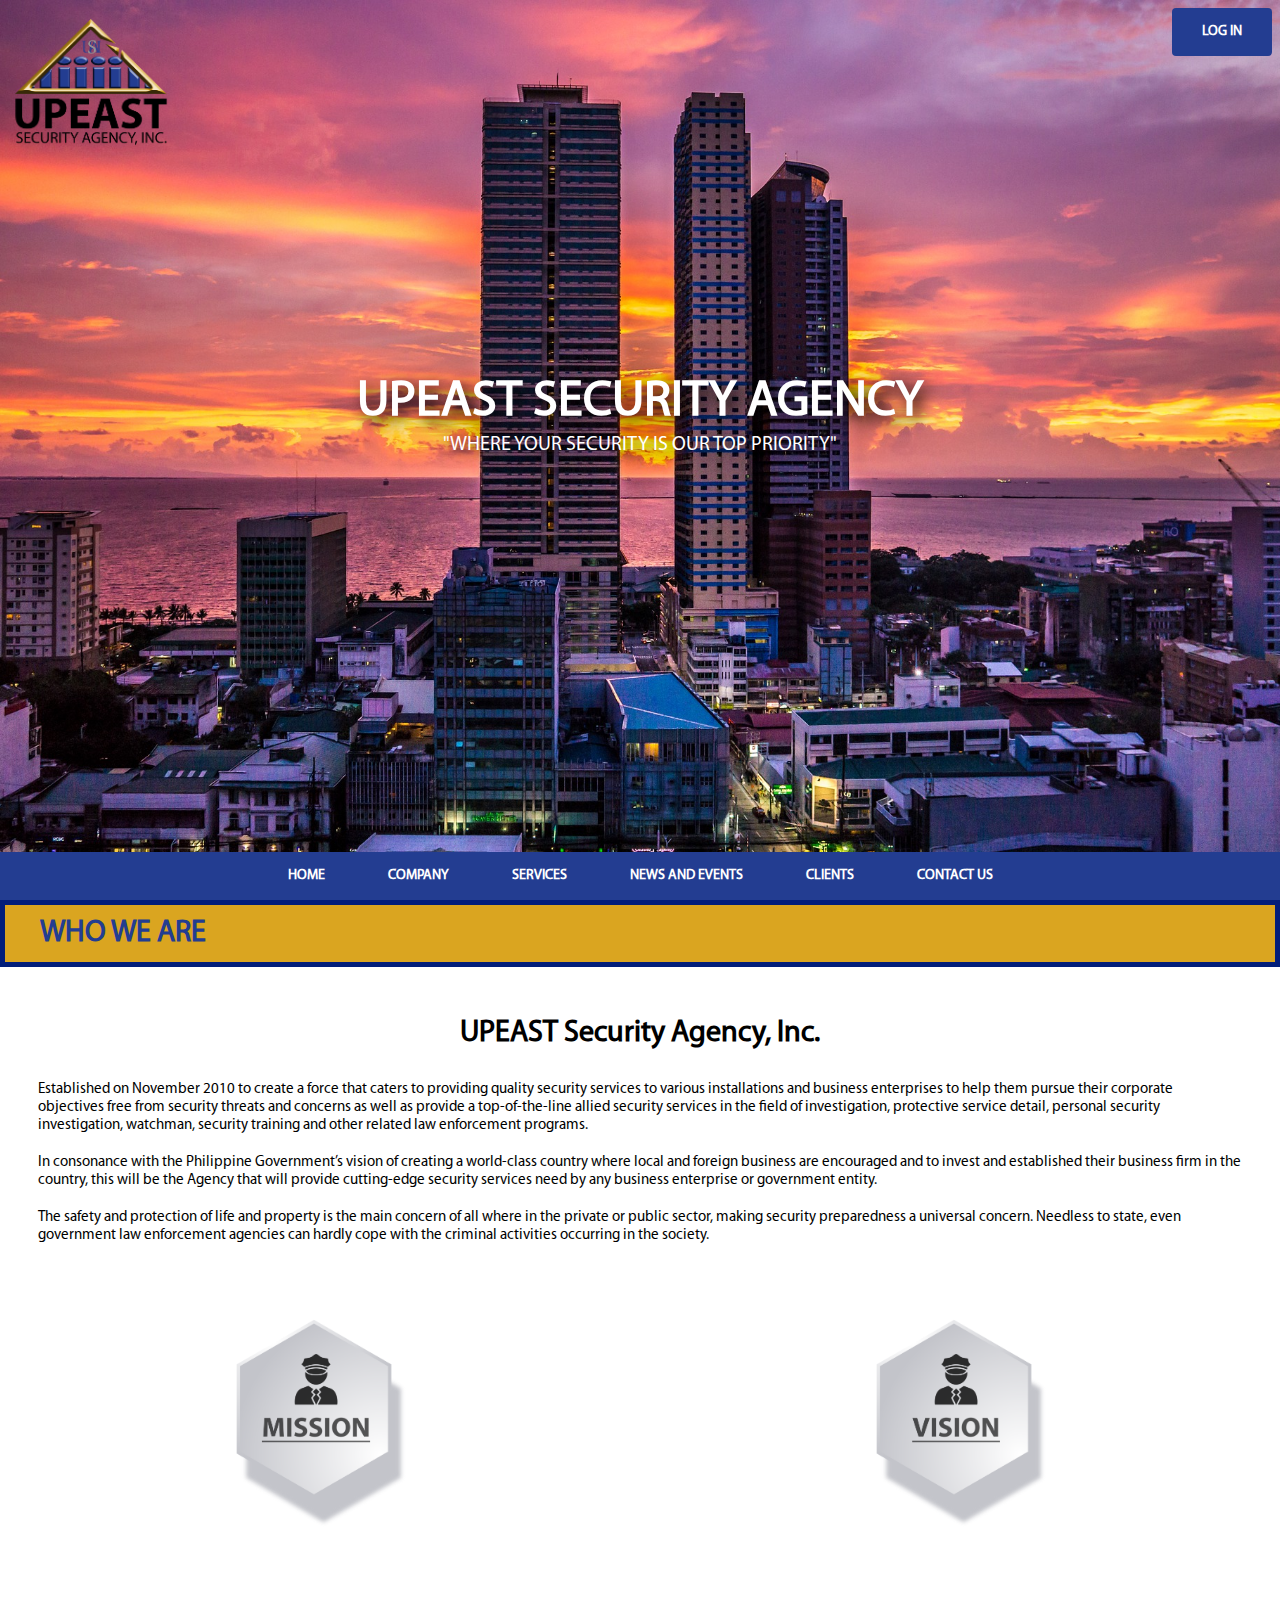
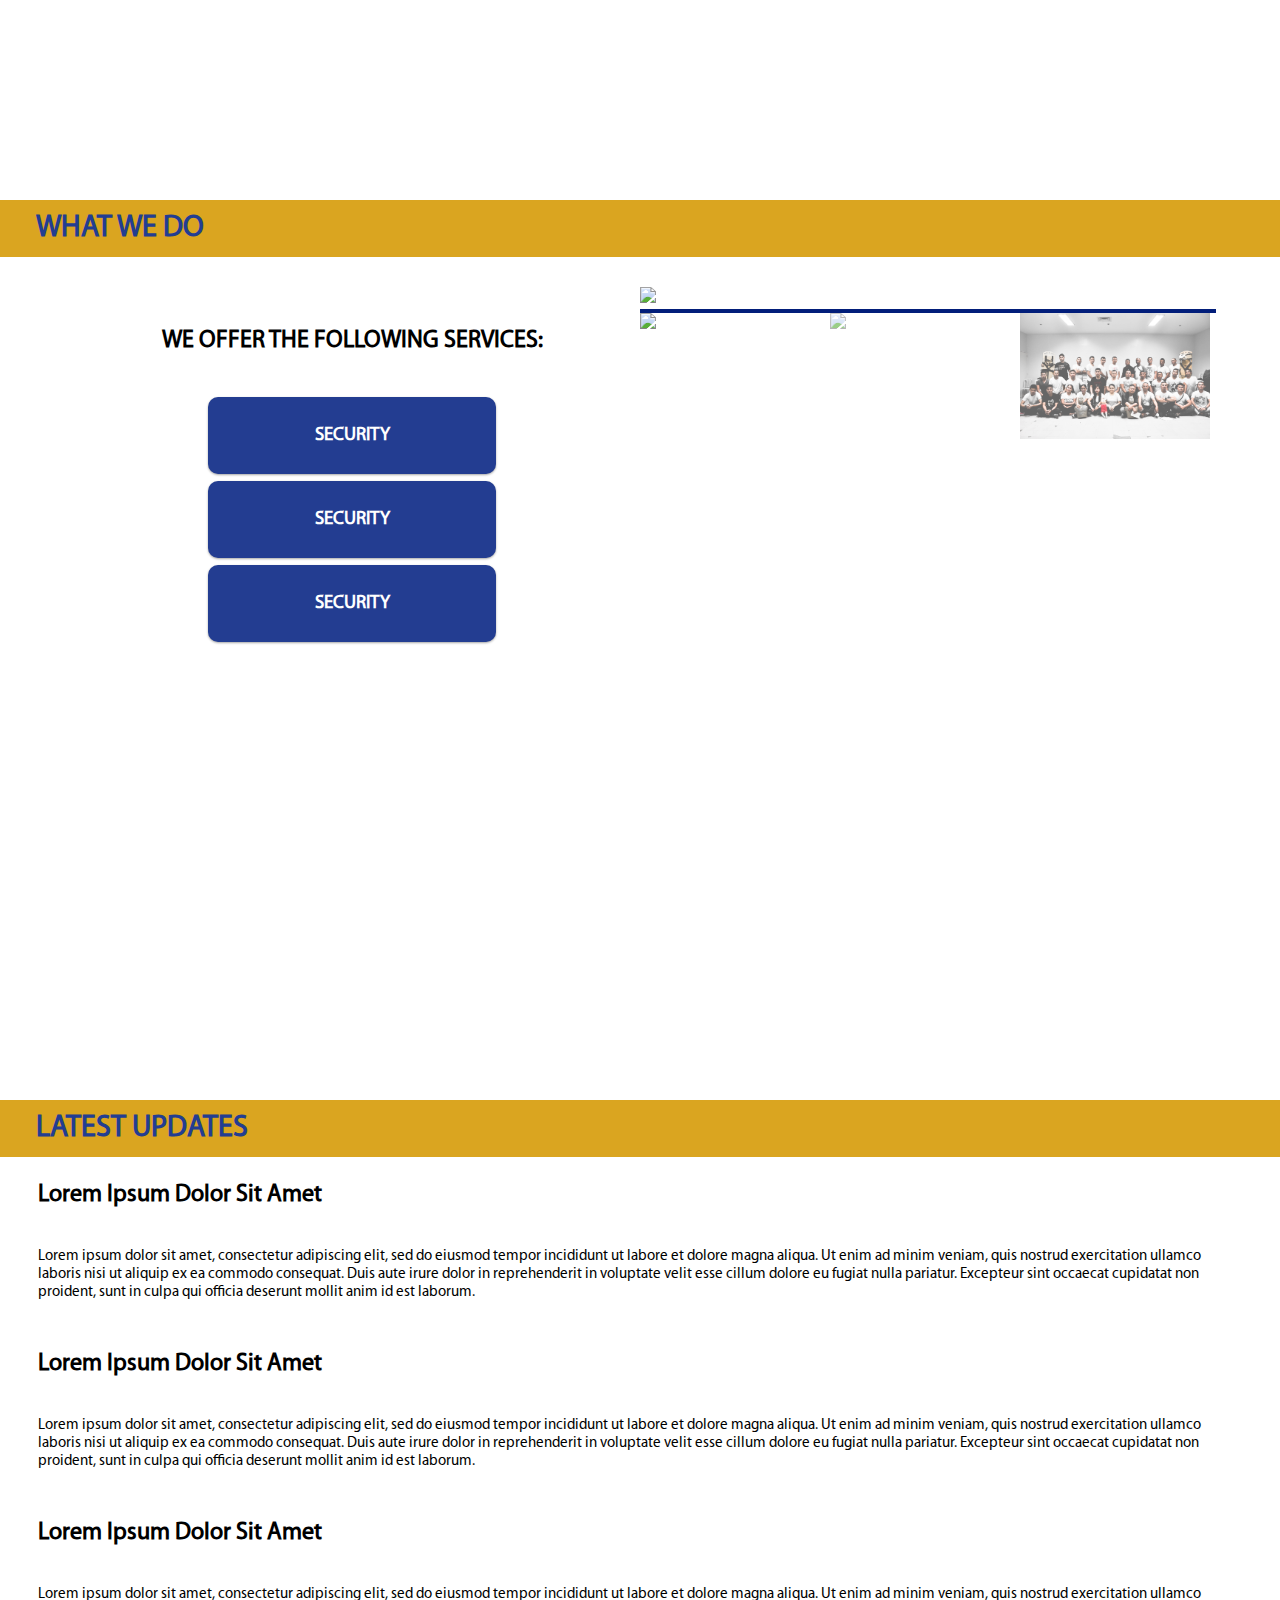
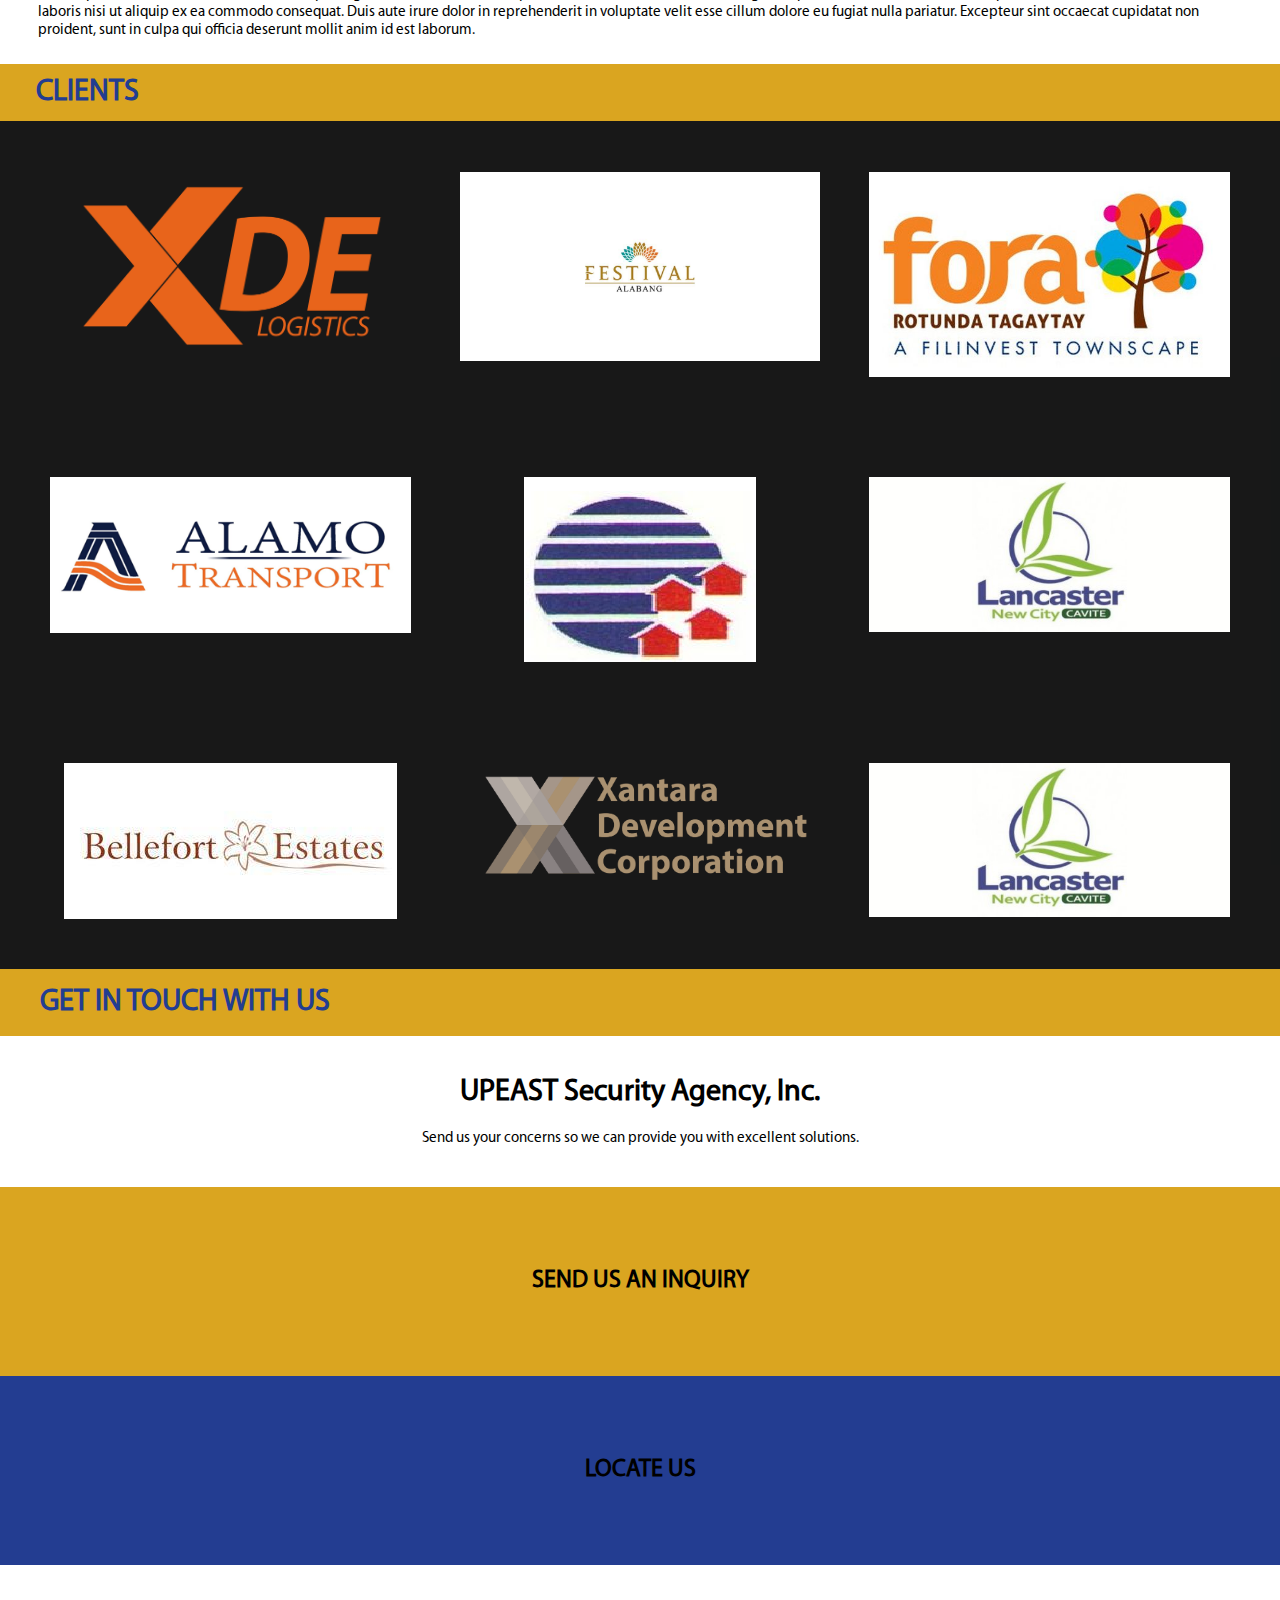
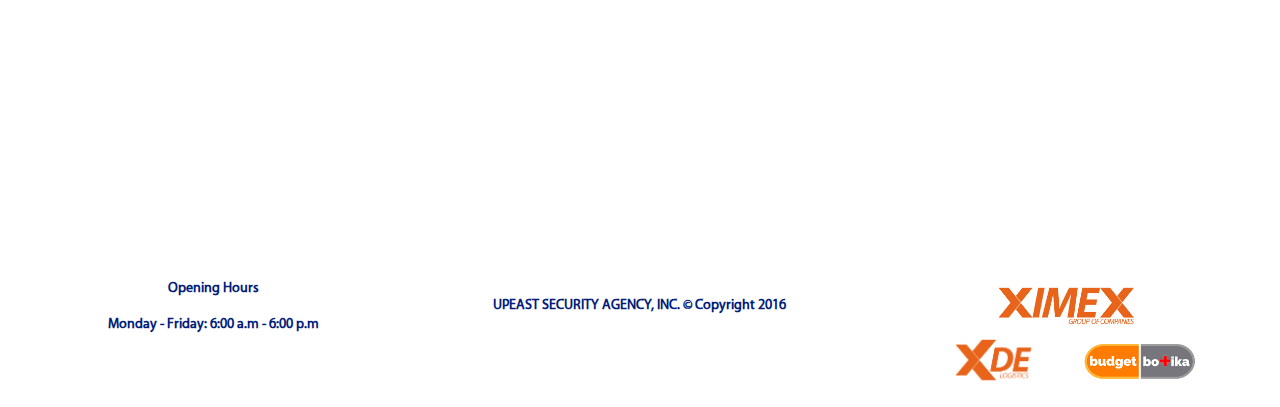
==== commit 3233bf79: "Added Clients" ====
--- a/index.html
+++ b/index.html
@@ -14,6 +14,8 @@
 	<link rel="stylesheet" type="text/css" href="css/services.css" />
 	<!-- News and Events Style CSS -->
 	<link rel="stylesheet" type="text/css" href="css/newsandevents.css" />
+	<!-- Client List Style CSS -->
+	<link rel="stylesheet" type="text/css" href="css/clients.css" />
 	<!-- Contact Us Style CSS -->
 	<link rel="stylesheet" type="text/css" href="css/contact-us.css" />
 	<!-- Footer Style CSS -->
@@ -50,6 +52,7 @@
 				<li><a id="aboutus" class="tablinks"><b>COMPANY</b></a></li>
 				<li><a id="services" class="tablinks"><b>SERVICES</b></a></li>
 				<li><a id="news_event" class="tablinks"><b>NEWS AND EVENTS</b></a></li>
+				<li><a id="clients" class="tablinks"><b>CLIENTS</b></a></li>
 				<li><a id="contact_us" class="tablinks"><b>CONTACT US</b></a></li>
 				<li class="icon">
 					<a href="javascript:void(0);" style="font-size:15px;" onclick="myFunction()">☰</a>
@@ -236,6 +239,83 @@
 	</div>
 	<!-- End of News and Events -->
 
+	<!-- Clients -->
+	<div id="client-list" class="row client-list" >
+		<div id="heading-client-list" class="col-12 col-m-12 heading-client-list">
+			<h1>CLIENTS</h1>
+		</div>
+
+		<div class="row clients-body-row">
+			<div class="col-4 col-m-4 clients-body">
+				<img class="image" src="images/XDE LOGISTICS - orange  transparent SM.png">
+				<div class="div-overlay">
+					<div class="text">Xde Logistics</div>
+				</div>
+			</div>
+
+			<div class="col-4 col-m-4 clients-body">
+				<img class="image" src="images/Clients/festivalalabang.jpg">
+				<div class="div-overlay">
+					<div class="text">Festival Supermall Inc.</div>
+				</div>
+			</div>
+
+			<div class="col-4 col-m-4 clients-body">
+				<img class="image" src="images/Clients/foratagaytaymall.jpg">
+				<div class="div-overlay">
+					<div class="text">Fora Tagaytay Mall</div>
+				</div>
+			</div>
+		</div>
+
+		<div class="row clients-body-row">
+			<div class="col-4 col-m-4 clients-body">
+				<img class="image" src="images/Clients/alamoresorts.png">
+				<div class="div-overlay">
+					<div class="text">Alamo Transport and Leasing Inc.</div>
+				</div>
+			</div>
+
+			<div class="col-4 col-m-4 clients-body">
+				<img class="image" src="images/Clients/bfresorts.png">
+				<div class="div-overlay">
+					<div class="text">BF Resort Homeowners Association Inc. Village</div>
+				</div>
+			</div>
+
+			<div class="col-4 col-m-4 clients-body">
+				<img class="image" src="images/Clients/lancastercavite.jpg">
+				<div class="div-overlay">
+					<div class="text">Lancaster New City</div>
+				</div>
+			</div>
+		</div>
+
+		<div class="row clients-body-row">
+			<div class="col-4 col-m-4 clients-body">
+				<img class="image" src="images/Clients/bellefortestates.jpg">
+				<div class="div-overlay">
+					<div class="text">Bellefort Estates</div>
+				</div>
+			</div>
+
+			<div class="col-4 col-m-4 clients-body">
+				<img class="image" src="images/XANTARA DEV -transparent.png">
+				<div class="div-overlay">
+					<div class="text">Xantara Dev Corporation</div>
+				</div>
+			</div>
+
+			<div class="col-4 col-m-4 clients-body">
+				<img class="image" src="images/Clients/lancastercavite.jpg">
+				<div class="div-overlay">
+					<div class="text">Lancaster New City</div>
+				</div>
+			</div>
+		</div>
+	</div>
+	<!-- End of Clients -->
+
 	<!-- Contact Us -->
 	<div id="contacts" class="row contacts" >
 		<div id="heading-contacts" class="col-12 col-m-12 heading-contacts">
@@ -327,7 +407,7 @@
 		<div class="col-4 col-m-4 footer-body">
 			<div class="row">
 				<div class="col-12 col-m-12 mother">
-					<a href="http://www.xde247.com.ph/"><img src="images/XIMEX LOGO-WHITE ON ORANGE-lowres.jpg"></a>
+					<a href="http://www.xde247.com.ph/"><img src="images/XIMEX LOGO-ORANGE ON WHITE lowres.jpg"></a>
 				</div>
 			</div>
 			<div class="row child">
--- a/css/newsandevents.css
+++ b/css/newsandevents.css
@@ -27,13 +27,12 @@
 
 p
 {
-	color: Black;
+	color: black;
 	font-size: 15px;
 }
 
 h1
 {
-	margin: 10px;
 	font-size: 20px;
 }
 
--- a/css/clients.css
+++ b/css/clients.css
@@ -0,0 +1,136 @@
+*
+{
+  box-sizing: border-box;
+	padding: 0;
+	margin: 0;
+}
+
+@font-face{
+    font-family: "Myriad";
+    src: url('Fonts/MyriadPro-Regular.otf'),
+    url('Fonts/MyriadPro-Regular.otf'); /* IE */
+}
+
+html
+{
+	height: 100%;
+  font-family: "Myriad";
+}
+
+body
+{
+	height: 100%;
+	margin:0;
+	background: #eff1f4;
+  font-family: "Myriad";
+}
+
+p
+{
+	color: Black;
+	font-size: 15px;
+}
+
+h1
+{
+	margin: 10px;
+	font-size: 20px;
+}
+
+/* News and Events body */
+.client-list {
+  clear:both;
+  height: auto;
+  width: 100%;
+  background-color: rgba(0,0,0,0.9);
+  position: relative;
+}
+
+/* Heading Services */
+.heading-client-list {
+  z-index: -100;
+  background-color: #daa520;
+  color: #233d91;
+  width: 100%;
+  height: auto;
+}
+
+.heading-client-list-fixed{
+  background-color: #daa520;
+  width: 100%;
+  color: #233d91;
+  margin-top: 3.4%;
+}
+
+.heading-client-list h1{
+  text-align: left;
+  font-family: "Myriad";
+  font-size: 30px;
+  padding-left: 2%;
+}
+
+.clients-body-row {
+  padding: 2%;
+  height: 10%;
+  overflow: hidden;
+  width: 100%;
+}
+
+.clients-body {
+  padding: 2%;
+  position: relative;
+  height: 100%;
+  
+}
+
+.image {
+  margin:auto;
+  display: block;
+  max-width: 100%;
+  max-height: 100%;
+}
+
+.div-overlay {
+  position: absolute;
+  bottom: 0;
+  left: 0;
+  right: 0;
+  background-color: #021e7a;
+  overflow: hidden;
+  width: 100%;
+  height: 0;
+  transition: .5s ease;
+}
+
+.clients-body:hover .div-overlay {
+  height: 20%;
+}
+
+.text {
+  font-family: "Myriad";
+  font-variant: small-caps;
+  white-space: nowrap;
+  color: white;
+  font-size: 20px;
+  position: absolute;
+  overflow: hidden;
+  top: 50%;
+  left: 50%;
+  transform: translate(-50%, -50%);
+  -ms-transform: translate(-50%, -50%);
+}
+
+@media only screen and (min-width: 600px) {
+  /* For tablets: */
+
+}
+@media only screen and (min-width: 768px) {
+  /* For desktop: */
+  .clients-body-row {
+    display: table;
+  }
+
+  .clients-body {
+    display: table-cell;
+  }
+}
--- a/css/footer.css
+++ b/css/footer.css
@@ -38,15 +38,15 @@
 
 .footer {
   margin-top: -4px;
-  background-color: #021e7a;
+  background-color: white;
   width: 100%;
-  background-color: #021e7a;
+  background-color: white;
   clear:both;
 }
 
 .footer-body {
   text-align: center;
-  color: white;
+  color: #021e7a;
   font-size: 14px;
   padding: 15px 30px;
   text-decoration: none;
@@ -54,7 +54,7 @@
 
 .footer-body-middle {
   text-align: center;
-  color: white;
+  color: #021e7a;
   font-size: 14px;
   padding: 2.5% 30px;
   text-decoration: none;
